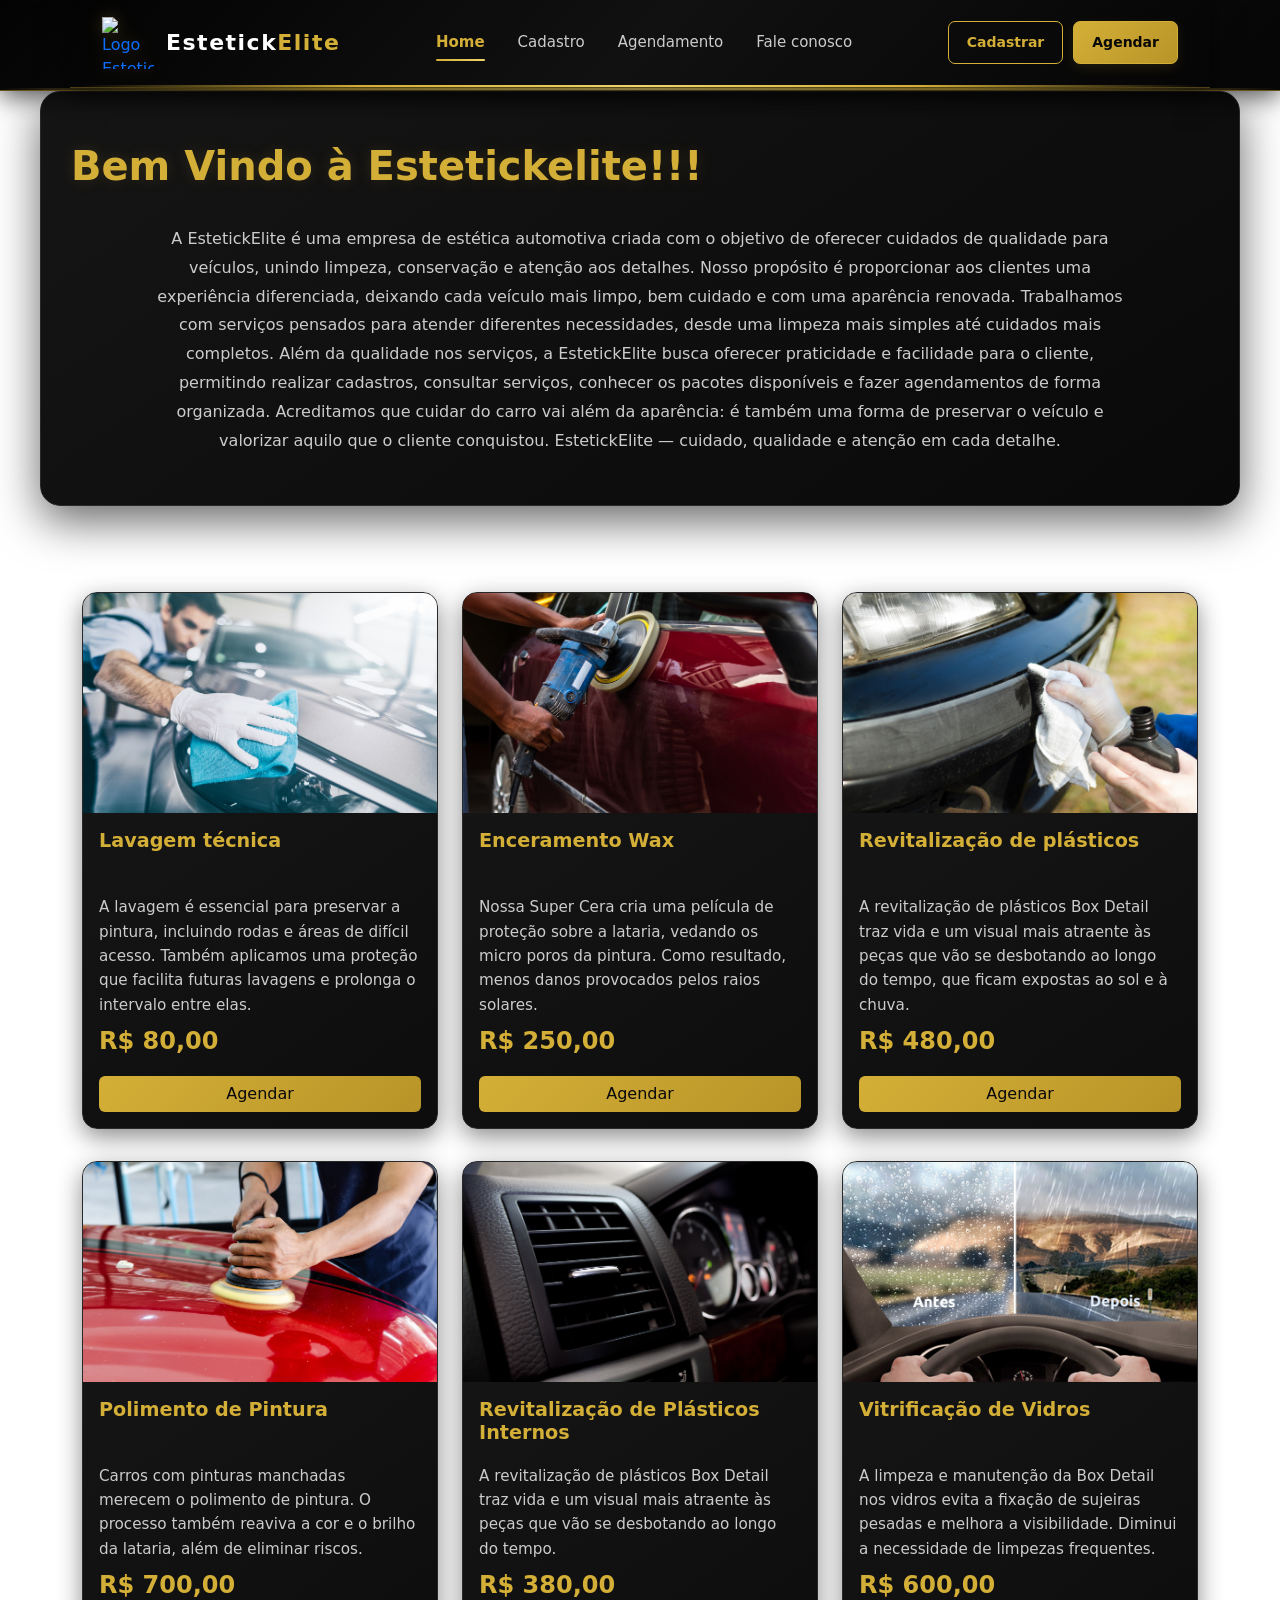
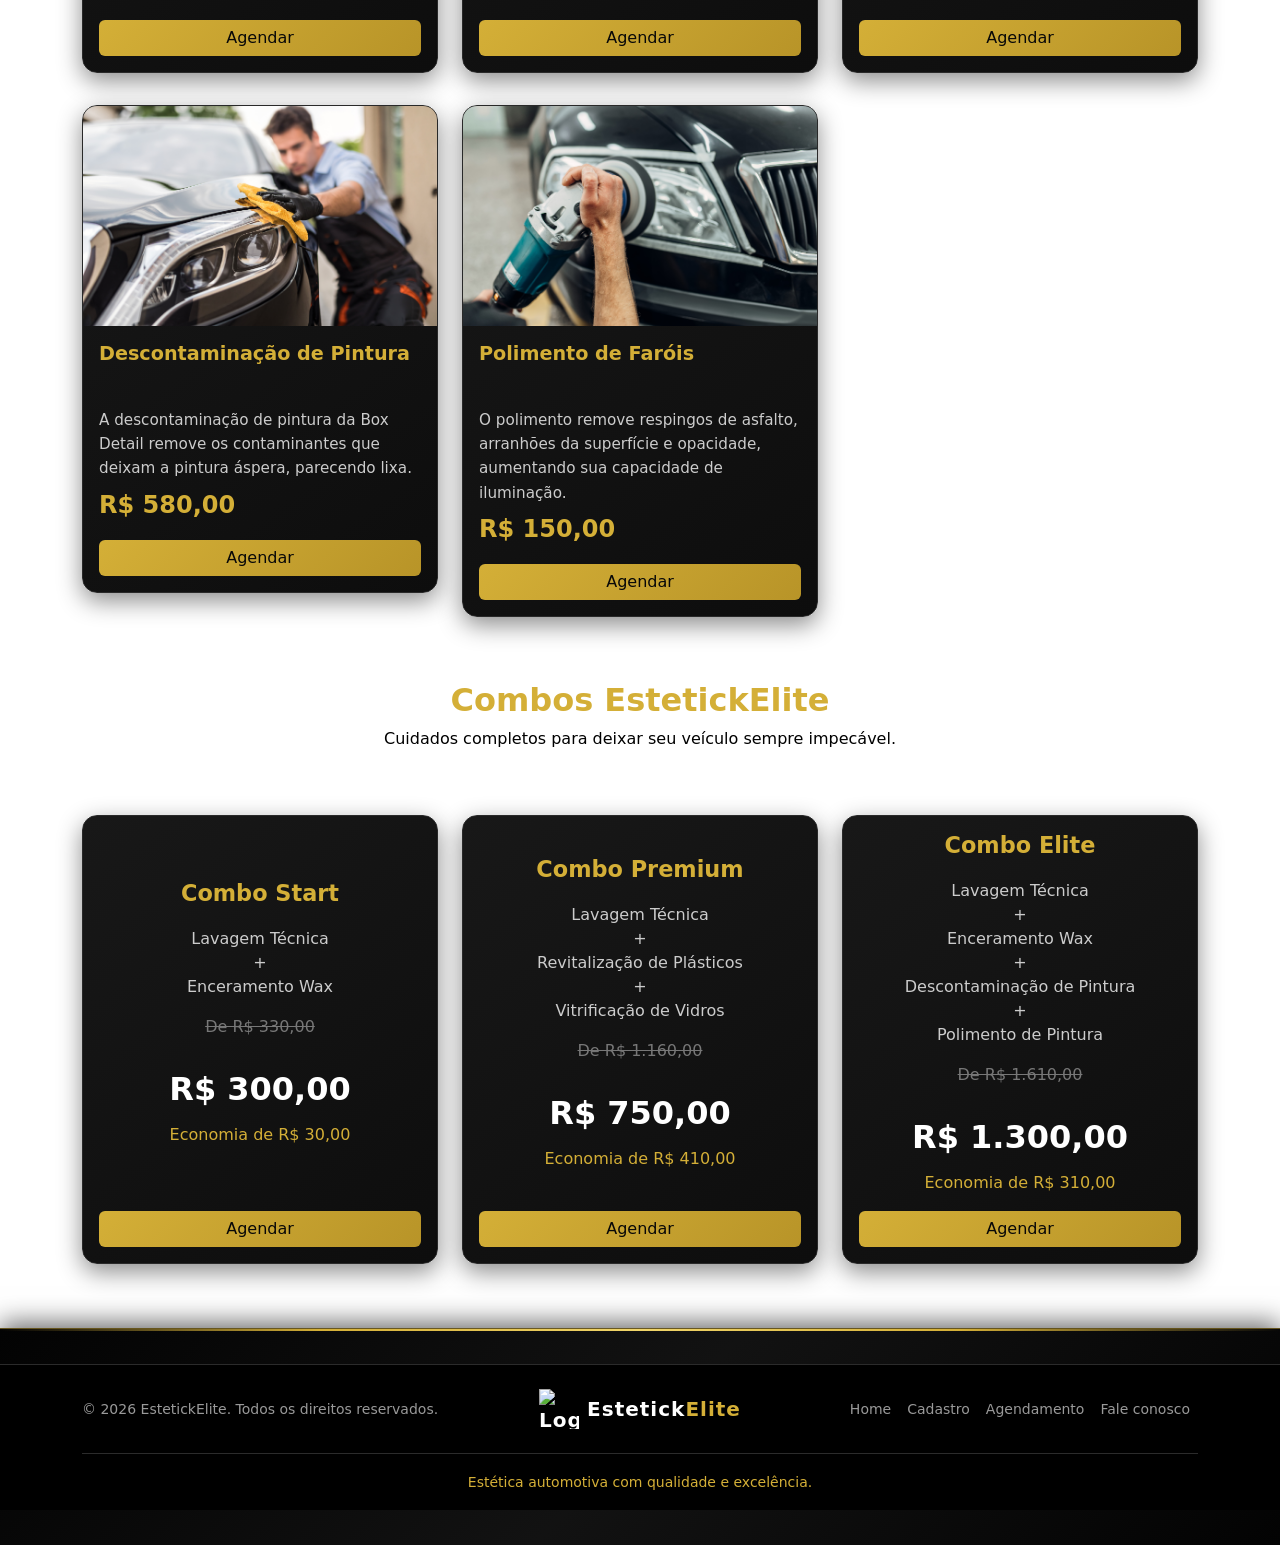
==== index.html @ cbdf38ec "att" ====
<!DOCTYPE html>
<html lang="pt-br">

<head>
    <meta charset="UTF-8">

    <!-- TAG DO MEU SITE-->
    <meta name="viewport" content="width=device-width, initial-scale=1.0">
    <meta name="description"
        content="Página com conteúdos, exercícios e atividades desenvolvidas durante as aulas de Bootstrap, aprendendo a criar páginas web modernas, organizadas e responsivas.">
    <meta name="keywords" content="sites,web desenvolvimento backend">
    <meta name="author" content="Lucas segura, SeguraPrime, seguralucas949@gmail.com, 11 97387-4201">

    <title>Estetickelite</title>

    <link rel="icon" href="/favicon_io/android-chrome-192x192.png" type="image/x-icon">
    <link rel="stylesheet" href="../static/css/style.css">

    <link href="https://cdn.jsdelivr.net/npm/bootstrap@5.3.8/dist/css/bootstrap.min.css" rel="stylesheet"
        integrity="sha384-sRIl4kxILFvY47J16cr9ZwB07vP4J8+LH7qKQnuqkuIAvNWLzeN8tE5YBujZqJLB" crossorigin="anonymous">


</head>

<body>
    <!-- header -->
    <header>
        <link rel="stylesheet" href="../static/css/styleheader.css">
        <div class="container header-estetick">
            <div class="header-container">

                <!-- LOGO -->
                <a href="/templates/index.html" class="logo-estetick">
                    <img src="/static/favicon_io/android-chrome-512x512.png" alt="Logo EstetickElite">

                    <span>
                        Estetick<span>Elite</span>
                    </span>
                </a>

                <!-- MENU -->
                <nav>
                    <ul class="nav-estetick">

                        <li>
                            <a href="/templates/index.html" class="active">
                                Home
                            </a>
                        </li>

                        <li>
                            <a href="/templates/cadastro.html">
                                Cadastro
                            </a>
                        </li>

                        <li>
                            <a href="/templates/agendamento.html">
                                Agendamento
                            </a>
                        </li>

                        <li>
                            <a href="/templates/faleconosco.html">
                                Fale conosco
                            </a>
                        </li>

                    </ul>
                </nav>

                <!-- BOTÕES -->
                <div class="botoes-header">

                    <a href="/templates/cadastro.html" class="btn-cadastrar">
                        Cadastrar
                    </a>

                    <a href="/templates/agendamento.html" class="btn-agendar">
                        Agendar
                    </a>

                </div>

            </div>
        </div>
    </header>

    <div class="container-img">

        <div class="card-body">

            <h1 class="card-title">



                Bem Vindo à Estetickelite!!!
            </h1>
            <!-- apresentação -->
            <p class="card-text">
                A EstetickElite é uma empresa de estética automotiva criada com o objetivo de oferecer cuidados de
                qualidade para veículos, unindo limpeza, conservação e atenção aos detalhes.

                Nosso propósito é proporcionar aos clientes uma experiência diferenciada, deixando cada veículo mais
                limpo, bem cuidado e com uma aparência renovada. Trabalhamos com serviços pensados para atender
                diferentes necessidades, desde uma limpeza mais simples até cuidados mais completos.

                Além da qualidade nos serviços, a EstetickElite busca oferecer praticidade e facilidade para o cliente,
                permitindo realizar cadastros, consultar serviços, conhecer os pacotes disponíveis e fazer agendamentos
                de forma organizada.

                Acreditamos que cuidar do carro vai além da aparência: é também uma forma de preservar o veículo e
                valorizar aquilo que o cliente conquistou.

                EstetickElite — cuidado, qualidade e atenção em cada detalhe.
            </p>

        </div>
    </div>
    <div class="container servicos">
        <div class="row">
            <!-- serviços -->
            <div class="col-12 col-md-4 my-3">
                <div class="card">
                    <img src="/static/img/1-1.webp" class="card-img-top" alt="Lavagem técnica">
                    <div class="card-body">
                        <h5 class="card-title">Lavagem técnica</h5>

                        <p class="card-text">
                            A lavagem é essencial para preservar a pintura, incluindo rodas e áreas de difícil acesso.
                            Também aplicamos uma proteção que facilita futuras lavagens e prolonga o intervalo entre
                            elas.
                        </p>
                        <h4 style="color: #d4af37; font-weight: bold;">
                            R$ 80,00
                        </h4>
                        <a href="/templates/agendamento.html" class="btn btn-primary w-100">
                            Agendar
                        </a>
                    </div>
                </div>
            </div>
            <div class="col-12 col-md-4 my-3">
                <div class="card">
                    <img src="/static/img/2.webp" class="card-img-top" alt="Enceramento Wax">
                    <div class="card-body">
                        <h5 class="card-title">Enceramento Wax</h5>
                        <p class="card-text">
                            Nossa Super Cera cria uma película de proteção sobre a lataria, vedando os
                            micro poros da pintura. Como resultado, menos danos provocados pelos raios solares.
                        </p>
                        <h4 style="color: #d4af37; font-weight: bold;">
                            R$ 250,00
                        </h4>
                        <a href="/templates/agendamento.html" class="btn btn-primary w-100">
                            Agendar
                        </a>
                    </div>
                </div>
            </div>
            <div class="col-12 col-md-4 my-3">
                <div class="card">
                    <img src="/static/img/3-1.webp" class="card-img-top" alt="Revitalização de plásticos">
                    <div class="card-body">
                        <h5 class="card-title">Revitalização de plásticos</h5>
                        <p class="card-text">
                            A revitalização de plásticos Box Detail traz vida e um visual mais atraente
                            às peças que vão se desbotando ao longo do tempo, que ficam expostas ao sol e à chuva.
                        </p>
                        <h4 style="color: #d4af37; font-weight: bold;">
                            R$ 480,00
                        </h4>
                        <a href="/templates/agendamento.html" class="btn btn-primary w-100">
                            Agendar
                        </a>
                    </div>
                </div>
            </div>
            <div class="col-12 col-md-4 my-3">
                <div class="card">
                    <img src="/static/img/4.webp" class="card-img-top" alt="Polimento de Pintura">
                    <div class="card-body">
                        <h5 class="card-title">Polimento de Pintura</h5>
                        <p class="card-text">
                            Carros com pinturas manchadas merecem o polimento de pintura. O processo
                            também reaviva a cor e o brilho da lataria, além de eliminar riscos.
                        </p>
                        <h4 style="color: #d4af37; font-weight: bold;">
                            R$ 700,00
                        </h4>
                        <a href="/templates/agendamento.html" class="btn btn-primary w-100">
                            Agendar
                        </a>
                    </div>
                </div>
            </div>
            <div class="col-12 col-md-4 my-3">
                <div class="card">
                    <img src="/static/img/5.webp" class="card-img-top" alt="Revitalização de Plásticos Internos">
                    <div class="card-body">
                        <h5 class="card-title">Revitalização de Plásticos Internos</h5>
                        <p class="card-text">
                            A revitalização de plásticos Box Detail traz vida e um visual mais atraente
                            às peças que vão se desbotando ao longo do tempo.
                        </p>
                        <h4 style="color: #d4af37; font-weight: bold;">
                            R$ 380,00
                        </h4>
                        <a href="/templates/agendamento.html" class="btn btn-primary w-100">
                            Agendar
                        </a>
                    </div>
                </div>
            </div>
            <div class="col-12 col-md-4 my-3">
                <div class="card">
                    <img src="/static/img/6..png" class="card-img-top" alt="Vitrificação de Vidros">
                    <div class="card-body">
                        <h5 class="card-title">Vitrificação de Vidros</h5>

                        <p class="card-text">
                            A limpeza e manutenção da Box Detail nos vidros evita a fixação de sujeiras
                            pesadas e melhora a visibilidade. Diminui a necessidade de limpezas frequentes.
                        </p>
                        <h4 style="color: #d4af37; font-weight: bold;">
                            R$ 600,00
                        </h4>
                        <a href="/templates/agendamento.html" class="btn btn-primary w-100">
                            Agendar
                        </a>
                    </div>
                </div>
            </div>
            <div class="col-12 col-md-4 my-3">
                <div class="card">
                    <img src="/static/img/7.webp" class="card-img-top" alt="Descontaminação de Pintura">
                    <div class="card-body">
                        <h5 class="card-title">Descontaminação de Pintura</h5>
                        <p class="card-text">
                            A descontaminação de pintura da Box Detail remove os contaminantes que
                            deixam a pintura áspera, parecendo lixa.
                        </p>
                        <h4 style="color: #d4af37; font-weight: bold;">
                            R$ 580,00
                        </h4>
                        <a href="/templates/agendamento.html" class="btn btn-primary w-100">
                            Agendar
                        </a>
                    </div>
                </div>
            </div>
            <div class="col-12 col-md-4 my-3">
                <div class="card">
                    <img src="/static/img/8.webp" class="card-img-top" alt="Polimento de Faróis">
                    <div class="card-body">
                        <h5 class="card-title">Polimento de Faróis</h5>
                        <p class="card-text">
                            O polimento remove respingos de asfalto, arranhões da superfície e
                            opacidade, aumentando sua capacidade de iluminação.
                        </p>
                        <h4 style="color: #d4af37; font-weight: bold;">
                            R$ 150,00
                        </h4>
                        <a href="/templates/agendamento.html" class="btn btn-primary w-100">
                            Agendar
                        </a>
                    </div>
                </div>
            </div>
        </div>
    </div>
    <div class="container py-5">
        <div class="text-center mb-5">
            <h2 style="color: #d4af37; font-weight: bold;">
                Combos EstetickElite
            </h2>
            <p style="color: #000000;">
                Cuidados completos para deixar seu veículo sempre impecável.
            </p>
        </div>
        <!-- combos -->
        <div class="row">
            <!-- COMBO START -->
            <div class="col-12 col-md-4 my-3">
                <div class="card h-100 text-center" style="background-color: #111111; border: 1px solid #292929;">
                    <div class="card-body d-flex flex-column">
                        <h4 style="color: #d4af37; font-weight: bold;">
                            Combo Start
                        </h4>
                        <p style="color: #cccccc;">
                            Lavagem Técnica
                            <br>
                            +
                            <br>
                            Enceramento Wax
                        </p>
                        <p style="color: #777777; text-decoration: line-through;">
                            De R$ 330,00
                        </p>
                        <h3 style="color: white; font-weight: bold;">
                            R$ 300,00
                        </h3>
                        <p style="color: #d4af37;">
                            Economia de R$ 30,00
                        </p>
                        <a href="/templates/agendamento.html" class="btn btn-primary w-100 mt-auto">
                            Agendar
                        </a>
                    </div>
                </div>
            </div>
            <!-- COMBO PREMIUM -->
            <div class="col-12 col-md-4 my-3">
                <div class="card h-100 text-center" style="background-color: #111111; border: 2px solid #d4af37;">
                    <div class="card-body d-flex flex-column">
                        <h4 style="color: #d4af37; font-weight: bold;">
                            Combo Premium
                        </h4>

                        <p style="color: #cccccc;">
                            Lavagem Técnica
                            <br>
                            +
                            <br>
                            Revitalização de Plásticos
                            <br>
                            +
                            <br>
                            Vitrificação de Vidros
                        </p>

                        <p style="color: #777777; text-decoration: line-through;">
                            De R$ 1.160,00
                        </p>

                        <h3 style="color: white; font-weight: bold;">
                            R$ 750,00
                        </h3>

                        <p style="color: #d4af37;">
                            Economia de R$ 410,00
                        </p>

                        <a href="/templates/agendamento.html" class="btn btn-primary w-100 mt-auto">
                            Agendar
                        </a>

                    </div>
                </div>
            </div>
            <!-- COMBO ELITE -->
            <div class="col-12 col-md-4 my-3">
                <div class="card h-100 text-center" style="background-color: #111111; border: 1px solid #292929;">

                    <div class="card-body d-flex flex-column">

                        <h4 style="color: #d4af37; font-weight: bold;">
                            Combo Elite
                        </h4>

                        <p style="color: #cccccc;">
                            Lavagem Técnica
                            <br>
                            +
                            <br>
                            Enceramento Wax
                            <br>
                            +
                            <br>
                            Descontaminação de Pintura
                            <br>
                            +
                            <br>
                            Polimento de Pintura
                        </p>

                        <p style="color: #777777; text-decoration: line-through;">
                            De R$ 1.610,00
                        </p>

                        <h3 style="color: white; font-weight: bold;">
                            R$ 1.300,00
                        </h3>

                        <p style="color: #d4af37;">
                            Economia de R$ 310,00
                        </p>

                        <a href="/paginas/agendamento.html" class="btn btn-primary w-100 mt-auto">
                            Agendar
                        </a>

                    </div>
                </div>
            </div>

        </div>
    </div>
    <!-- footer -->
    <footer>

        <link rel="stylesheet" href="../static/css/stylefooter.css">
        <div class="footer-estetick">
            <div class="container footer-container">

                <div class="d-flex flex-wrap justify-content-between align-items-center py-4">

                    <!-- COPYRIGHT -->
                    <p class="col-md-4 mb-0 copyright">
                        © 2026 EstetickElite. Todos os direitos reservados.
                    </p>

                    <!-- LOGO -->
                    <a href="/index.html"
                        class="col-md-4 d-flex align-items-center justify-content-center mb-3 mb-md-0 logo-footer">

                        <img src="/static/favicon_io/android-chrome-512x512.png" alt="Logo EstetickElite" width="40"
                            height="40" class="me-2">

                        Estetick<span>Elite</span>
                    </a>

                    <!-- MENU -->
                    <ul class="nav col-md-4 justify-content-end">

                        <li class="nav-item">
                            <a href="/index.html" class="nav-link px-2">
                                Home
                            </a>
                        </li>

                        <li class="nav-item">
                            <a href="/templates/cadastro.html" class="nav-link px-2">
                                Cadastro
                            </a>
                        </li>

                        <li class="nav-item">
                            <a href="/templates/agendamento.html" class="nav-link px-2">
                                Agendamento
                            </a>
                        </li>

                        <li class="nav-item">
                            <a href="../static/css/faleconosco.css" class="nav-link px-2">
                                Fale conosco
                            </a>
                        </li>

                    </ul>

                </div>

                <!-- FRASE DA EMPRESA -->
                <div class="text-center py-3 linha-dourada">
                    <small style="color: #d4af37;">
                        Estética automotiva com qualidade e excelência.
                    </small>
                </div>

            </div>
        </div>
    </footer>
    <script src="https://cdn.jsdelivr.net/npm/bootstrap@5.3.8/dist/js/bootstrap.bundle.min.js"
        integrity="sha384-FKyoEForCGlyvwx9Hj09JcYn3nv7wiPVlz7YYwJrWVcXK/BmnVDxM+D2scQbITxI" crossorigin="anonymous">
        </script>
    <script src="/js/script.js"></script>

</body>

</html>
---- static/css/style.css ----
/* =====================================================
   ESTETICKELITE
   IDENTIDADE VISUAL
   PRETO + DOURADO
===================================================== */

:root {
    --preto: #000000;
    --preto-secundario: #111111;
    --preto-card: #161616;

    --cinza: #222222;
    --cinza-texto: #cccccc;

    --dourado: #d4af37;
    --dourado-claro: #f0d56a;

    --branco: #ffffff;
}


/* =====================================================
   CONFIGURAÇÕES GERAIS
===================================================== */

* {
    margin: 0;
    padding: 0;
    box-sizing: border-box;
}


html {
    scroll-behavior: smooth;
}


body {
    background-color: var(--preto);

    color: var(--branco);

    font-family:
        Arial,
        Helvetica,
        sans-serif;
}


/* =====================================================
   HEADER
===================================================== */

header {
    width: 100%;

    background:
        linear-gradient(
            135deg,
            #030303,
            #151515,
            #050505
        );

    border-bottom:
        1px solid
        rgba(212, 175, 55, 0.45);

    box-shadow:
        0 5px 25px
        rgba(0, 0, 0, 0.7);

    position: relative;

    z-index: 1000;
}


header::after {
    content: "";

    display: block;

    width: 100%;

    height: 2px;

    background:
        linear-gradient(
            90deg,
            transparent,
            var(--dourado),
            var(--dourado-claro),
            var(--dourado),
            transparent
        );
}


/* =====================================================
   MAIN
===================================================== */

main {
    width: 100%;

    min-height: 80vh;

    padding-top: 50px;

    padding-bottom: 70px;

    background:
        radial-gradient(
            circle at 50% 0%,
            #292929 0%,
            #141414 25%,
            #080808 65%,
            #050505 100%
        );
}


/* =====================================================
   APRESENTAÇÃO
===================================================== */

.container-img {
    width: calc(100% - 30px);

    max-width: 1200px;

    margin: 0 auto 70px;

    padding: 50px 30px;

    text-align: center;

    background:
        linear-gradient(
            145deg,
            #151515,
            #090909
        );

    border:
        1px solid
        #292929;

    border-radius: 20px;

    box-shadow:
        0 15px 45px
        rgba(0, 0, 0, 0.6);
}


/* =====================================================
   TÍTULO PRINCIPAL
===================================================== */

.container-img h1 {
    color: var(--dourado);

    font-size: 2.5rem;

    font-weight: bold;

    margin-bottom: 25px;

    text-shadow:
        0 0 15px
        rgba(212, 175, 55, 0.15);
}


.container-img p {
    max-width: 1000px;

    margin: 0 auto 30px;

    color: var(--cinza-texto);

    line-height: 1.8;

    font-size: 1rem;
}


/* =====================================================
   IMAGEM PRINCIPAL - CARRO INTEIRO
===================================================== */




/* =====================================================
   TÍTULOS DAS SEÇÕES
===================================================== */

main h2 {
    color: var(--dourado) !important;

    font-weight: bold;

    font-size: 2.2rem;

    text-shadow:
        0 0 15px
        rgba(212, 175, 55, 0.15);
}


main .text-center p {
    color: var(--cinza-texto);
}


/* =====================================================
   SERVIÇOS
===================================================== */

.servicos {
    max-width: 1200px;
}


/* =====================================================
   CARDS
===================================================== */

.card {
    width: 100%;

    height: 100%;

    display: flex;

    flex-direction: column;

    background:
        linear-gradient(
            145deg,
            #181818,
            #0d0d0d
        ) !important;

    color: var(--branco);

    border:
        1px solid
        #292929 !important;

    border-radius: 15px !important;

    overflow: hidden;

    box-shadow:
        0 8px 25px
        rgba(0, 0, 0, 0.45);

    transition:
        transform 0.3s ease,
        box-shadow 0.3s ease,
        border-color 0.3s ease;
}


/* =====================================================
   CARDS DOS SERVIÇOS
===================================================== */

.card {
    width: 100%;

    height: 520px;

    display: flex;

    flex-direction: column;

    background:
        linear-gradient(
            145deg,
            #181818,
            #0d0d0d
        ) !important;

    color: var(--branco);

    border:
        1px solid
        #292929 !important;

    border-radius: 15px !important;

    overflow: hidden;

    box-shadow:
        0 8px 25px
        rgba(0, 0, 0, 0.45);

    transition:
        transform 0.3s ease,
        box-shadow 0.3s ease,
        border-color 0.3s ease;
}


/* =====================================================
   HOVER DOS CARDS
===================================================== */

.card:hover {

    transform: translateY(-8px);

    border-color:
        rgba(212, 175, 55, 0.65) !important;

    box-shadow:
        0 15px 35px
        rgba(0, 0, 0, 0.7),

        0 0 20px
        rgba(212, 175, 55, 0.08);
}


/* =====================================================
   IMAGENS DOS SERVIÇOS
===================================================== */

.card-img-top {

    display: block;

    width: 100%;

    height: 220px;

    min-height: 220px;

    object-fit: cover;

    flex-shrink: 0;

    transition:
        transform 0.4s ease;
}


.card:hover .card-img-top {

    transform: scale(1.04);
}


/* =====================================================
   CORPO DOS CARDS
===================================================== */

.card-body {

    padding: 25px;

    display: flex;

    
    flex-direction: column;

    flex: 1;

    min-height: 0;
}


/* =====================================================
   TÍTULO DOS CARDS
===================================================== */

.card-title {

    color:
        var(--dourado) !important;

    font-size: 1.2rem;

    font-weight: bold;

    margin-bottom: 15px;

    min-height: 58px;

    display: flex;

    align-items: flex-start;
}


/* =====================================================
   DESCRIÇÃO
===================================================== */

.card-text {

    color:
        var(--cinza-texto) !important;

    line-height: 1.6;

    font-size: 0.95rem;

    flex: 1;

    margin-bottom: 10px;
    max-width: 320px;
}


/* =====================================================
   PREÇO
===================================================== */

.card h4 {

    color:
        var(--dourado) !important;

    font-weight: bold;

    margin-top: auto;

    margin-bottom: 20px;
}


/* =====================================================
   BOTÃO
===================================================== */

.card .btn {

    margin-top: auto;

    width: 100%;
}


/* =====================================================
   BOTÃO PRINCIPAL
===================================================== */

.btn-primary {

    background:
        linear-gradient(
            135deg,
            var(--dourado),
            #b89428
        ) !important;

    border:
        none !important;

    color:
        #080808 !important;

    font-weight: bold;

    padding:
        11px 20px;

    border-radius: 8px;

    transition:
        all 0.3s ease;
}


.btn-primary:hover {

    background:
        linear-gradient(
            135deg,
            var(--dourado-claro),
            var(--dourado)
        ) !important;

    color:
        #000000 !important;

    transform:
        translateY(-2px);

    box-shadow:
        0 7px 20px
        rgba(212, 175, 55, 0.25);
}


/* =====================================================
   RESPONSIVIDADE
===================================================== */

@media (max-width: 768px) {

    .card {

        height: 500px;

    }


    .card-img-top {

        height: 210px;

        min-height: 210px;

    }

}


@media (max-width: 480px) {

    .card {

        height: 480px;

    }


    .card-img-top {

        height: 200px;

        min-height: 200px;

    }


    .card-body {

        padding: 20px;

    }

}

/* =====================================================
   COMBOS
===================================================== */

.combo-premium {
    border:
        2px solid
        var(--dourado) !important;

    box-shadow:
        0 10px 35px
        rgba(212, 175, 55, 0.12);
}


.container.py-5 .card h3 {
    color: var(--branco);

    font-size: 2rem;

    margin: 15px 0;
}


.container.py-5 .card h4 {
    font-size: 1.4rem;
}


/* =====================================================
   FOOTER
===================================================== */

footer {
    width: 100%;

    background:
        linear-gradient(
            135deg,
            #030303,
            #121212,
            #030303
        );

    color: var(--branco);

    border-top:
        1px solid
        rgba(212, 175, 55, 0.45);

    box-shadow:
        0 -5px 25px
        rgba(0, 0, 0, 0.6);

    position: relative;

    padding: 35px 0;
}


footer::before {
    content: "";

    display: block;

    width: 100%;

    height: 2px;

    position: absolute;

    top: 0;

    left: 0;

    background:
        linear-gradient(
            90deg,
            transparent,
            var(--dourado),
            var(--dourado-claro),
            var(--dourado),
            transparent
        );
}


/* =====================================================
   RESPONSIVIDADE
===================================================== */

@media (max-width: 992px) {

    .imagemelite {
        height: 400px;
    }

}


@media (max-width: 768px) {

    main {
        padding-top: 30px;

        padding-bottom: 50px;
    }


    .container-img {
        margin:
            0 15px 45px;

        width:
            calc(100% - 30px);

        padding:
            35px 20px;

        border-radius: 15px;
    }


    .container-img h1 {
        font-size: 1.9rem;
    }


    .container-img p {
        font-size: 0.9rem;

        line-height: 1.7;
    }


    .imagemelite {
        height: 300px;
    }


    main h2 {
        font-size: 1.8rem;
    }


    .card-img-top {
        height: 210px;
    }

}


@media (max-width: 480px) {

    .container-img {
        margin:
            0 10px 40px;

        width:
            calc(100% - 20px);

        padding:
            30px 15px;
    }


    .container-img h1 {
        font-size: 1.6rem;
    }


    .imagemelite {
        height: 230px;
    }


    .card-body {
        padding: 20px;
    }


    .card-title {
        font-size: 1.1rem;

        min-height: auto;
    }


    .card-text {
        font-size: 0.9rem;
    }


    .btn-primary {
        width: 100%;
    }

}






/* SAMUEL */
---- static/css/styleheader.css ----
/* =====================================================
   HEADER ESTETICKELITE
   PRETO + DOURADO
===================================================== */

.header-estetick {
    width: 100%;

    background:
        linear-gradient(
            135deg,
            #030303,
            #111111,
            #050505
        );

    border-bottom:
        1px solid
        rgba(212, 175, 55, 0.35);

    box-shadow:
        0 5px 25px
        rgba(0, 0, 0, 0.7);

    position: relative;

    z-index: 1000;
}


/* =====================================================
   LINHA DOURADA DO HEADER
===================================================== */

.header-estetick::after {
    content: "";

    display: block;

    width: 100%;

    height: 2px;

    background:
        linear-gradient(
            90deg,
            transparent,
            var(--dourado),
            var(--dourado-claro),
            var(--dourado),
            transparent
        );
}


/* =====================================================
   CONTAINER
===================================================== */

.header-estetick .header-container {

    min-height: 85px;

    display: flex;

    align-items: center;

    justify-content: space-between;

    gap: 30px;

    padding: 0 20px;
}


/* =====================================================
   LOGO
===================================================== */

.header-estetick .logo-estetick {

    display: flex;

    align-items: center;

    gap: 12px;

    text-decoration: none;

    transition:
        transform 0.3s ease;
}


.header-estetick .logo-estetick:hover {

    transform: translateY(-2px);
}


/* =====================================================
   IMAGEM DA LOGO
===================================================== */

.header-estetick .logo-estetick img {

    width: 52px;

    height: 52px;

    object-fit: contain;

    filter:
        drop-shadow(
            0 0 8px
            rgba(212, 175, 55, 0.25)
        );

    transition:
        transform 0.3s ease,
        filter 0.3s ease;
}


.header-estetick .logo-estetick:hover img {

    transform: scale(1.05);

    filter:
        drop-shadow(
            0 0 12px
            rgba(212, 175, 55, 0.45)
        );
}


/* =====================================================
   NOME DA EMPRESA
===================================================== */

.header-estetick .logo-estetick span {

    color: var(--branco);

    font-size: 22px;

    font-weight: bold;

    letter-spacing: 1.5px;

    transition:
        color 0.3s ease;
}


/* DOURADO DO LOGO */

.header-estetick .logo-estetick span span {

    color: var(--dourado);
}


/* =====================================================
   MENU
===================================================== */

.header-estetick .nav-estetick {

    display: flex;

    align-items: center;

    justify-content: center;

    gap: 3px;

    margin: 0;

    padding: 0;

    list-style: none;
}


/* =====================================================
   LINKS
===================================================== */

.header-estetick .nav-estetick a {

    position: relative;

    display: block;

    padding: 10px 15px;

    color: #cccccc;

    text-decoration: none;

    font-size: 15px;

    font-weight: 500;

    border-radius: 6px;

    transition:
        color 0.3s ease,
        background 0.3s ease;
}


/* HOVER */

.header-estetick .nav-estetick a:hover {

    color: var(--dourado);

    background:
        rgba(212, 175, 55, 0.05);
}


/* LINK ATIVO */

.header-estetick .nav-estetick a.active {

    color: var(--dourado);

    font-weight: 600;
}


/* =====================================================
   LINHA DOS LINKS
===================================================== */

.header-estetick .nav-estetick a::after {

    content: "";

    position: absolute;

    left: 15px;

    right: 15px;

    bottom: 3px;

    height: 2px;

    border-radius: 10px;

    background:
        linear-gradient(
            90deg,
            var(--dourado),
            var(--dourado-claro)
        );

    transform:
        scaleX(0);

    transform-origin: center;

    transition:
        transform 0.3s ease;
}


.header-estetick .nav-estetick a:hover::after,
.header-estetick .nav-estetick a.active::after {

    transform:
        scaleX(1);
}


/* =====================================================
   BOTÕES DO HEADER
===================================================== */

.header-estetick .botoes-header {

    display: flex;

    align-items: center;

    gap: 10px;
}


/* =====================================================
   ESTILO GERAL DOS BOTÕES
===================================================== */

.header-estetick .botoes-header a {

    padding:
        10px 18px;

    border-radius: 7px;

    text-decoration: none;

    font-size: 14px;

    font-weight: bold;

    transition:
        all 0.3s ease;
}


/* =====================================================
   BOTÃO CADASTRAR
===================================================== */

.header-estetick .btn-cadastrar {

    color: var(--dourado);

    background:
        transparent;

    border:
        1px solid
        var(--dourado);
}


.header-estetick .btn-cadastrar:hover {

    background:
        var(--dourado);

    color:
        #080808;

    transform:
        translateY(-2px);

    box-shadow:
        0 6px 18px
        rgba(212, 175, 55, 0.2);
}


/* =====================================================
   BOTÃO AGENDAR
===================================================== */

.header-estetick .btn-agendar {

    background:
        linear-gradient(
            135deg,
            var(--dourado),
            #b89428
        );

    color:
        #080808;

    border:
        1px solid
        var(--dourado);

    box-shadow:
        0 4px 12px
        rgba(212, 175, 55, 0.12);
}


.header-estetick .btn-agendar:hover {

    background:
        linear-gradient(
            135deg,
            var(--dourado-claro),
            var(--dourado)
        );

    color:
        #000000;

    border-color:
        var(--dourado-claro);

    transform:
        translateY(-2px);

    box-shadow:
        0 8px 22px
        rgba(212, 175, 55, 0.25);
}


/* =====================================================
   RESPONSIVIDADE
===================================================== */

@media (max-width: 1000px) {

    .header-estetick .header-container {

        flex-wrap: wrap;

        justify-content: center;

        padding:
            20px;
    }


    .header-estetick .logo-estetick {

        width: 100%;

        justify-content: center;
    }


    .header-estetick .nav-estetick {

        flex-wrap: wrap;

        justify-content: center;
    }


    .header-estetick .botoes-header {

        justify-content: center;
    }
}


/* =====================================================
   CELULAR
===================================================== */

@media (max-width: 600px) {

    .header-estetick .header-container {

        gap: 18px;

        padding:
            20px 10px;
    }


    .header-estetick .logo-estetick img {

        width: 45px;

        height: 45px;
    }


    .header-estetick .logo-estetick span {

        font-size: 19px;

        letter-spacing: 1px;
    }


    .header-estetick .nav-estetick {

        width: 100%;

        gap: 2px;
    }


    .header-estetick .nav-estetick a {

        padding:
            8px 10px;

        font-size: 14px;
    }


    .header-estetick .botoes-header {

        width: 100%;

        justify-content: center;
    }


    .header-estetick .botoes-header a {

        flex: 1;

        max-width: 160px;

        text-align: center;

        padding:
            10px 12px;
    }

}
---- static/css/stylefooter.css ----
.footer-estetick {
            background-color: #000000;
            border-top: 1px solid #2b2b2b;
            color: #ffffff;
        }

        .footer-estetick .footer-container {
            min-height: 120px;
        }

        .footer-estetick .logo-footer {
            text-decoration: none;
            color: #ffffff;
            font-size: 20px;
            font-weight: bold;
            letter-spacing: 1px;
        }

        .footer-estetick .logo-footer span {
            color: #d4af37;
        }

        .footer-estetick .copyright {
            color: #999999;
            font-size: 14px;
        }

        .footer-estetick .nav-link {
            color: #999999 !important;
            transition: 0.3s;
            font-size: 14px;
        }

        .footer-estetick .nav-link:hover {
            color: #d4af37 !important;
        }

        .footer-estetick .linha-dourada {
            border-top: 1px solid #2b2b2b;
        }

        @media (max-width: 768px) {
            .footer-estetick .footer-container {
                text-align: center;
            }

            .footer-estetick .nav {
                justify-content: center !important;
                margin-top: 15px;
            }
        }
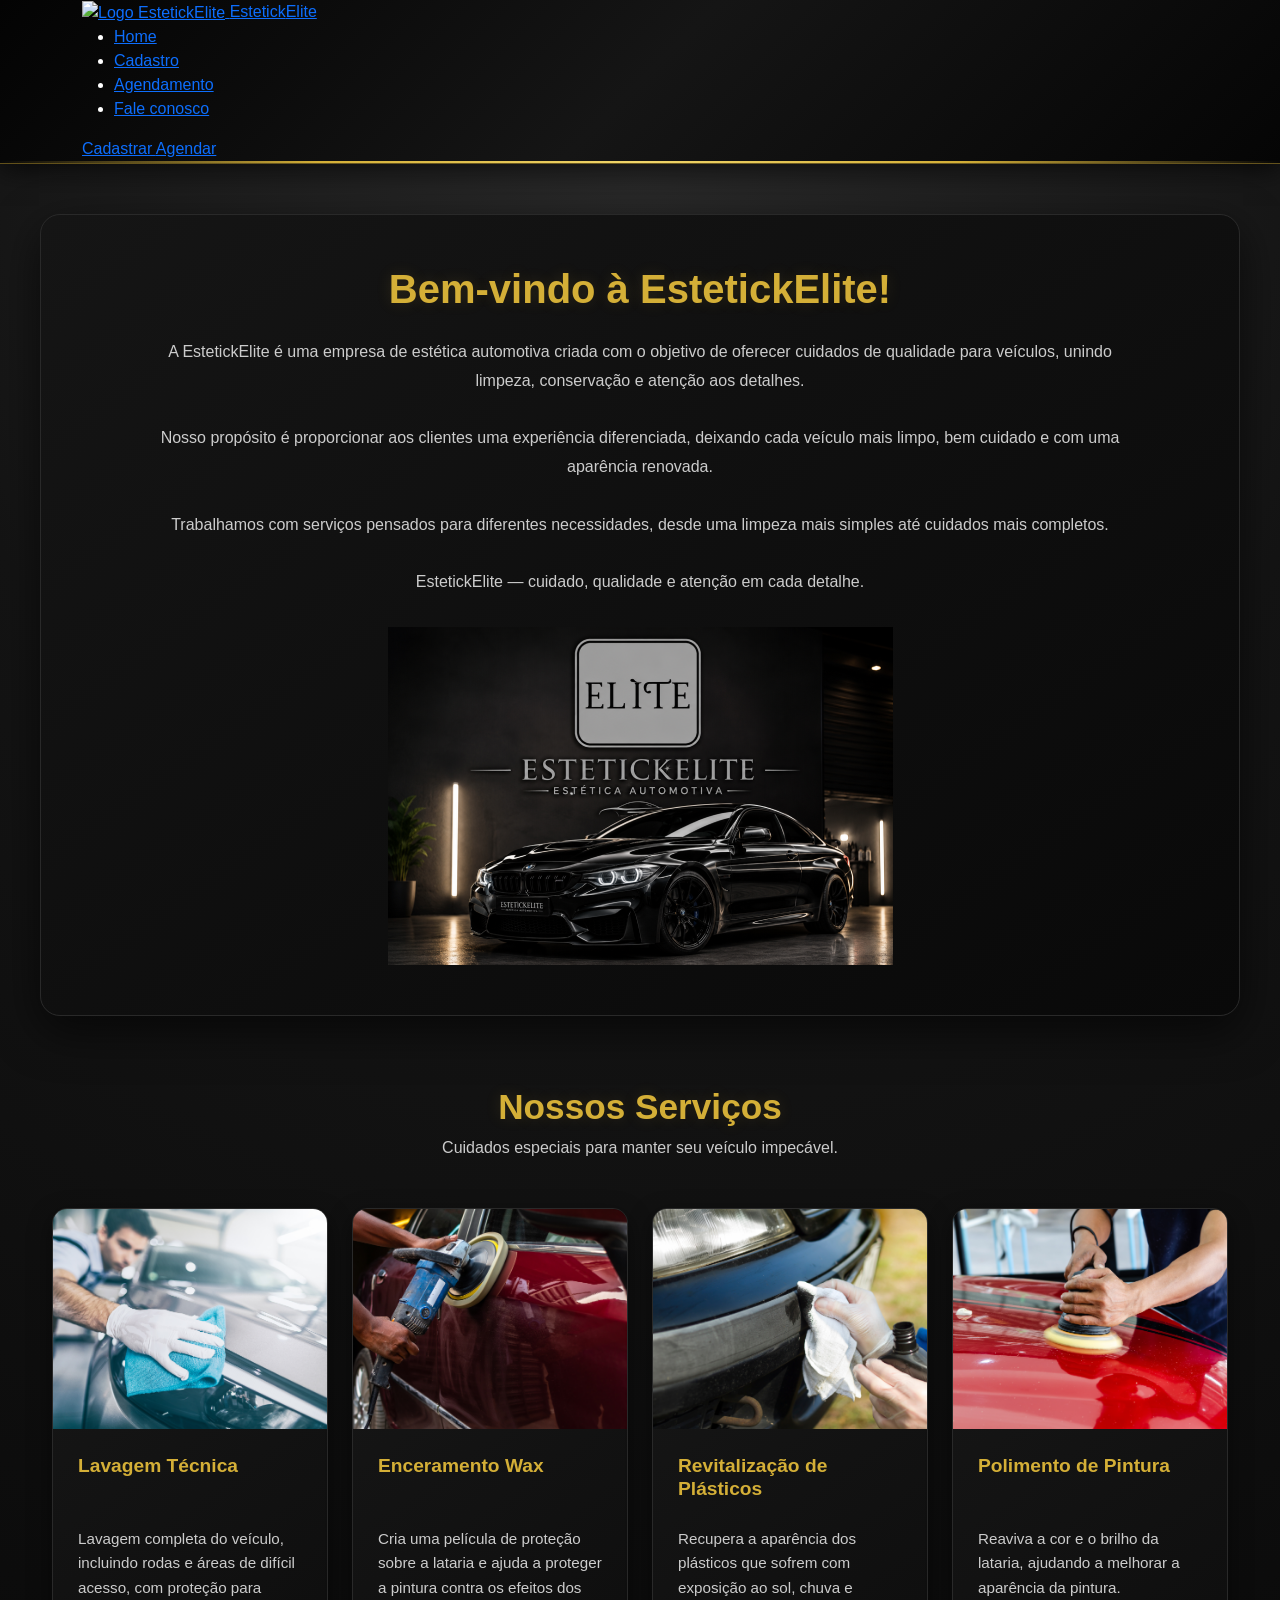
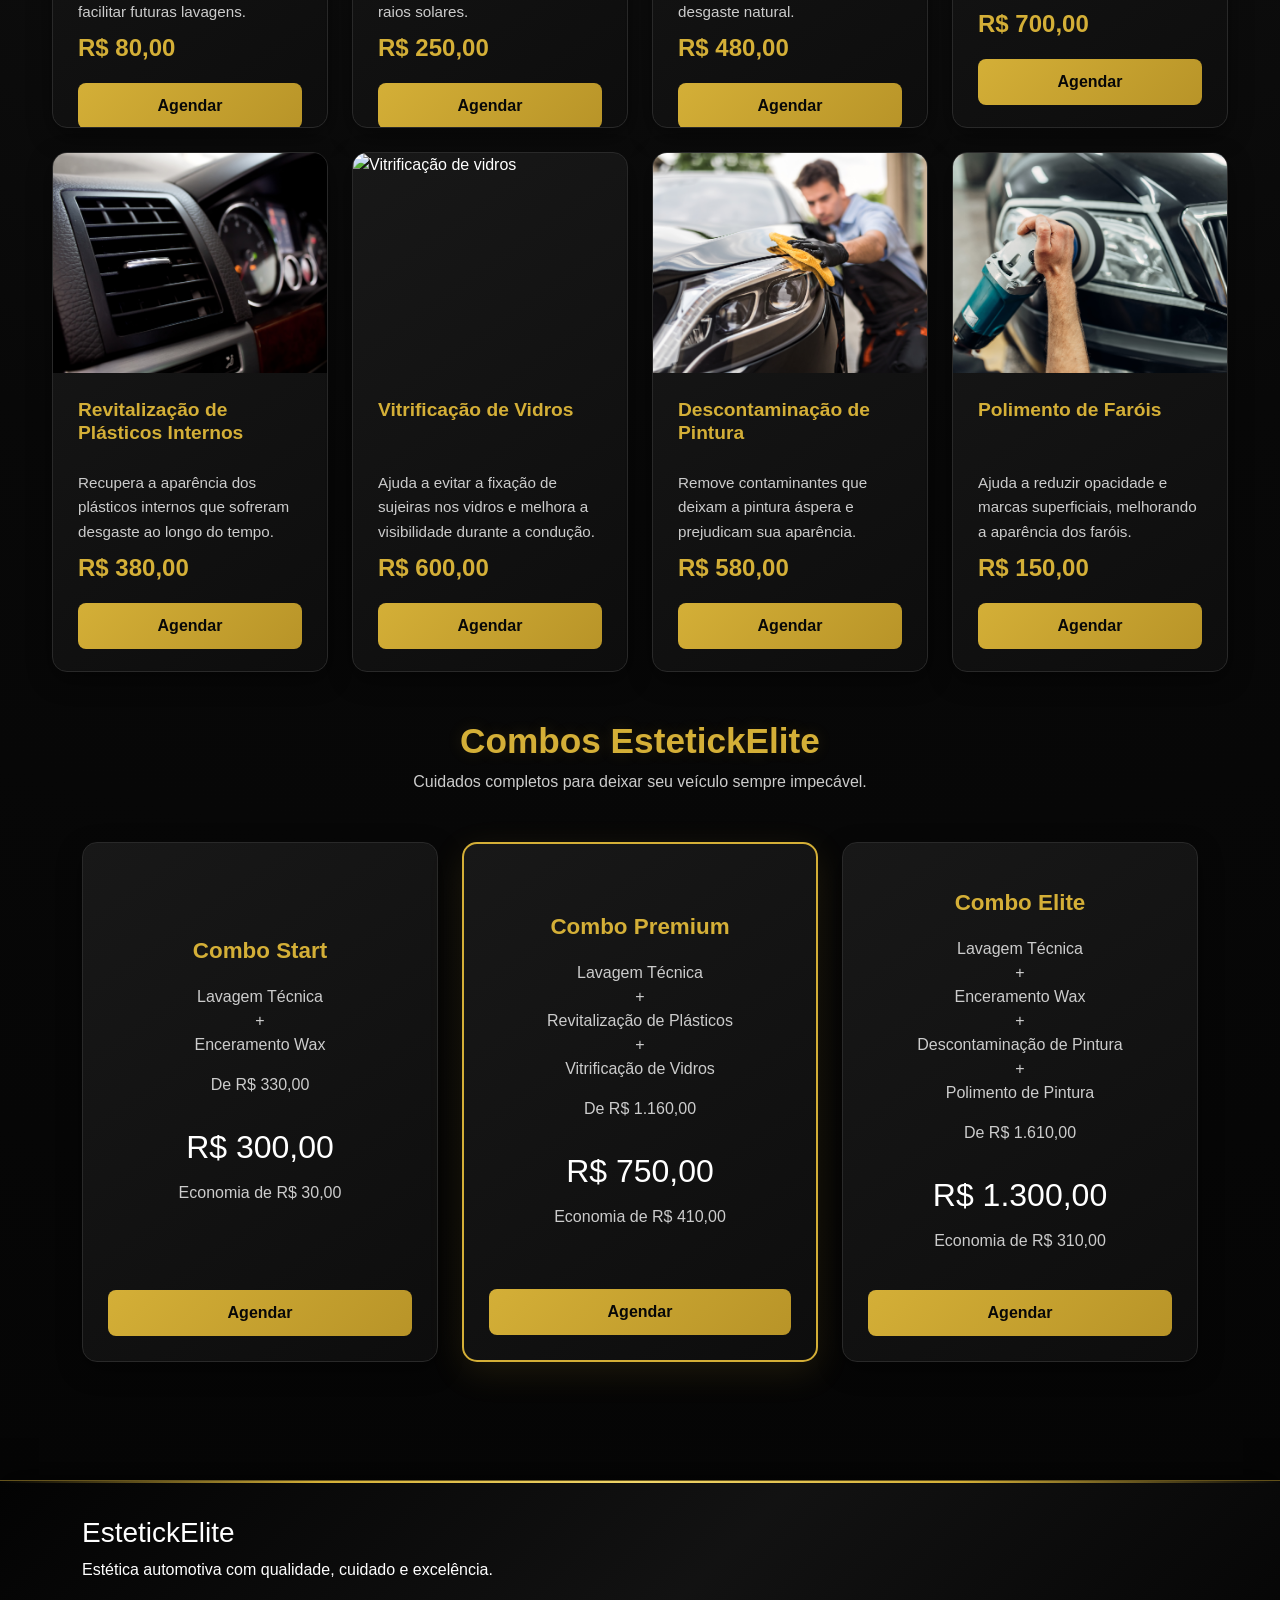
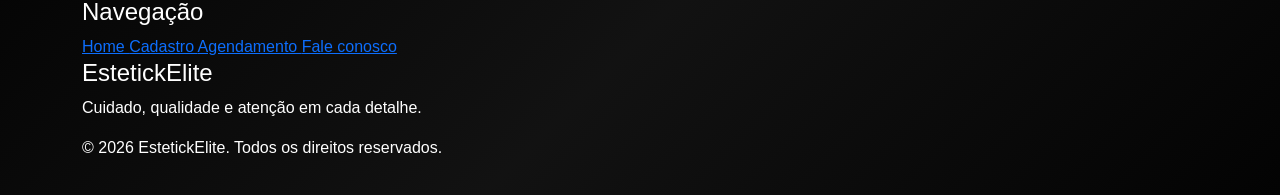
==== commit 164ef47f: "att" ====
--- a/index.html
+++ b/index.html
@@ -2,322 +2,640 @@
 <html lang="pt-br">
 
 <head>
+
     <meta charset="UTF-8">
 
-    <!-- TAG DO MEU SITE-->
-    <meta name="viewport" content="width=device-width, initial-scale=1.0">
+    <meta name="viewport"
+          content="width=device-width, initial-scale=1.0">
+
     <meta name="description"
-        content="Página com conteúdos, exercícios e atividades desenvolvidas durante as aulas de Bootstrap, aprendendo a criar páginas web modernas, organizadas e responsivas.">
-    <meta name="keywords" content="sites,web desenvolvimento backend">
-    <meta name="author" content="Lucas segura, SeguraPrime, seguralucas949@gmail.com, 11 97387-4201">
-
-    <title>Estetickelite</title>
-
-    <link rel="icon" href="/favicon_io/android-chrome-192x192.png" type="image/x-icon">
-    <link rel="stylesheet" href="../static/css/style.css">
-
-    <link href="https://cdn.jsdelivr.net/npm/bootstrap@5.3.8/dist/css/bootstrap.min.css" rel="stylesheet"
-        integrity="sha384-sRIl4kxILFvY47J16cr9ZwB07vP4J8+LH7qKQnuqkuIAvNWLzeN8tE5YBujZqJLB" crossorigin="anonymous">
-
+          content="EstetickElite - Estética automotiva com qualidade, cuidado e excelência.">
+
+    <meta name="keywords"
+          content="estética automotiva, lavagem, polimento, enceramento, vitrificação">
+
+    <meta name="author"
+          content="EstetickElite">
+
+    <title>EstetickElite | Estética Automotiva</title>
+
+    <link rel="icon"
+          href="static/favicon_io/android-chrome-512x512.png">
+
+    <!-- Bootstrap -->
+    <link
+        href="https://cdn.jsdelivr.net/npm/bootstrap@5.3.8/dist/css/bootstrap.min.css"
+        rel="stylesheet"
+        integrity="sha384-sRIl4kxILFvY47J16cr9ZwB07vP4J8+LH7qKQnuqkuIAvNWLzeN8tE5YBujZqJLB"
+        crossorigin="anonymous">
+
+    <!-- CSS -->
+    <link rel="stylesheet"
+          href="static/css/style.css">
 
 </head>
 
+
 <body>
-    <!-- header -->
-    <header>
-        <link rel="stylesheet" href="../static/css/styleheader.css">
-        <div class="container header-estetick">
-            <div class="header-container">
-
-                <!-- LOGO -->
-                <a href="/templates/index.html" class="logo-estetick">
-                    <img src="/static/favicon_io/android-chrome-512x512.png" alt="Logo EstetickElite">
-
-                    <span>
-                        Estetick<span>Elite</span>
-                    </span>
+
+
+<!-- =====================================================
+     HEADER
+===================================================== -->
+
+<header class="header-estetick">
+
+    <div class="container">
+
+        <div class="header-container">
+
+
+            <!-- LOGO -->
+
+            <a href="index.html"
+               class="logo-estetick">
+
+                <img
+                    src="static/favicon_io/android-chrome-512x512.png"
+                    alt="Logo EstetickElite">
+
+                <span>
+                    Estetick<span>Elite</span>
+                </span>
+
+            </a>
+
+
+            <!-- MENU -->
+
+            <nav>
+
+                <ul class="nav-estetick">
+
+                    <li>
+                        <a href="index.html"
+                           class="active">
+                            Home
+                        </a>
+                    </li>
+
+                    <li>
+                        <a href="cadastro.html">
+                            Cadastro
+                        </a>
+                    </li>
+
+                    <li>
+                        <a href="agendamento.html">
+                            Agendamento
+                        </a>
+                    </li>
+
+                    <li>
+                        <a href="faleconosco.html">
+                            Fale conosco
+                        </a>
+                    </li>
+
+                </ul>
+
+            </nav>
+
+
+            <!-- BOTÕES -->
+
+            <div class="botoes-header">
+
+                <a href="cadastro.html"
+                   class="btn-cadastrar">
+
+                    Cadastrar
+
                 </a>
 
-                <!-- MENU -->
-                <nav>
-                    <ul class="nav-estetick">
-
-                        <li>
-                            <a href="/templates/index.html" class="active">
-                                Home
-                            </a>
-                        </li>
-
-                        <li>
-                            <a href="/templates/cadastro.html">
-                                Cadastro
-                            </a>
-                        </li>
-
-                        <li>
-                            <a href="/templates/agendamento.html">
-                                Agendamento
-                            </a>
-                        </li>
-
-                        <li>
-                            <a href="/templates/faleconosco.html">
-                                Fale conosco
-                            </a>
-                        </li>
-
-                    </ul>
-                </nav>
-
-                <!-- BOTÕES -->
-                <div class="botoes-header">
-
-                    <a href="/templates/cadastro.html" class="btn-cadastrar">
-                        Cadastrar
-                    </a>
-
-                    <a href="/templates/agendamento.html" class="btn-agendar">
-                        Agendar
-                    </a>
-
-                </div>
-
-            </div>
+                <a href="agendamento.html"
+                   class="btn-agendar">
+
+                    Agendar
+
+                </a>
+
+            </div>
+
         </div>
-    </header>
-
-    <div class="container-img">
-
-        <div class="card-body">
-
-            <h1 class="card-title">
-
-
-
-                Bem Vindo à Estetickelite!!!
-            </h1>
-            <!-- apresentação -->
-            <p class="card-text">
-                A EstetickElite é uma empresa de estética automotiva criada com o objetivo de oferecer cuidados de
-                qualidade para veículos, unindo limpeza, conservação e atenção aos detalhes.
-
-                Nosso propósito é proporcionar aos clientes uma experiência diferenciada, deixando cada veículo mais
-                limpo, bem cuidado e com uma aparência renovada. Trabalhamos com serviços pensados para atender
-                diferentes necessidades, desde uma limpeza mais simples até cuidados mais completos.
-
-                Além da qualidade nos serviços, a EstetickElite busca oferecer praticidade e facilidade para o cliente,
-                permitindo realizar cadastros, consultar serviços, conhecer os pacotes disponíveis e fazer agendamentos
-                de forma organizada.
-
-                Acreditamos que cuidar do carro vai além da aparência: é também uma forma de preservar o veículo e
-                valorizar aquilo que o cliente conquistou.
-
-                EstetickElite — cuidado, qualidade e atenção em cada detalhe.
+
+    </div>
+
+</header>
+
+
+<!-- =====================================================
+     MAIN
+===================================================== -->
+
+<main>
+
+
+    <!-- APRESENTAÇÃO -->
+
+    <section class="container-img">
+
+        <h1>
+            Bem-vindo à EstetickElite!
+        </h1>
+
+
+        <p>
+
+            A EstetickElite é uma empresa de estética automotiva
+            criada com o objetivo de oferecer cuidados de qualidade
+            para veículos, unindo limpeza, conservação e atenção
+            aos detalhes.
+
+            <br><br>
+
+            Nosso propósito é proporcionar aos clientes uma
+            experiência diferenciada, deixando cada veículo mais
+            limpo, bem cuidado e com uma aparência renovada.
+
+            <br><br>
+
+            Trabalhamos com serviços pensados para diferentes
+            necessidades, desde uma limpeza mais simples até
+            cuidados mais completos.
+
+            <br><br>
+
+            EstetickElite — cuidado, qualidade e atenção em cada detalhe.
+
+        </p>
+
+
+        <!-- CARRO -->
+
+        <img
+            src="static/img/imagemelite.png"
+            class="imagemelite"
+            alt="Veículo EstetickElite">
+
+    </section>
+
+
+
+    <!-- =================================================
+         SERVIÇOS
+    ================================================= -->
+
+    <section class="container servicos">
+
+        <div class="text-center mb-5">
+
+            <h2>
+                Nossos Serviços
+            </h2>
+
+            <p>
+                Cuidados especiais para manter seu veículo impecável.
             </p>
 
         </div>
-    </div>
-    <div class="container servicos">
-        <div class="row">
-            <!-- serviços -->
-            <div class="col-12 col-md-4 my-3">
-                <div class="card">
-                    <img src="/static/img/1-1.webp" class="card-img-top" alt="Lavagem técnica">
-                    <div class="card-body">
-                        <h5 class="card-title">Lavagem técnica</h5>
+
+
+        <div class="row g-4">
+
+
+            <!-- SERVIÇO 1 -->
+
+            <div class="col-12 col-md-6 col-lg-3 d-flex">
+
+                <div class="card card-servico">
+
+                    <img
+                        src="static/img/1-1.webp"
+                        class="card-img-top"
+                        alt="Lavagem técnica">
+
+                    <div class="card-body">
+
+                        <h5 class="card-title">
+                            Lavagem Técnica
+                        </h5>
 
                         <p class="card-text">
-                            A lavagem é essencial para preservar a pintura, incluindo rodas e áreas de difícil acesso.
-                            Também aplicamos uma proteção que facilita futuras lavagens e prolonga o intervalo entre
-                            elas.
-                        </p>
-                        <h4 style="color: #d4af37; font-weight: bold;">
+                            Lavagem completa do veículo,
+                            incluindo rodas e áreas de difícil
+                            acesso, com proteção para facilitar
+                            futuras lavagens.
+                        </p>
+
+                        <h4>
                             R$ 80,00
                         </h4>
-                        <a href="/templates/agendamento.html" class="btn btn-primary w-100">
-                            Agendar
-                        </a>
-                    </div>
-                </div>
-            </div>
-            <div class="col-12 col-md-4 my-3">
-                <div class="card">
-                    <img src="/static/img/2.webp" class="card-img-top" alt="Enceramento Wax">
-                    <div class="card-body">
-                        <h5 class="card-title">Enceramento Wax</h5>
+
+                        <a
+                            href="agendamento.html"
+                            class="btn btn-primary">
+
+                            Agendar
+
+                        </a>
+
+                    </div>
+
+                </div>
+
+            </div>
+
+
+
+            <!-- SERVIÇO 2 -->
+
+            <div class="col-12 col-md-6 col-lg-3 d-flex">
+
+                <div class="card card-servico">
+
+                    <img
+                        src="static/img/2.webp"
+                        class="card-img-top"
+                        alt="Enceramento Wax">
+
+                    <div class="card-body">
+
+                        <h5 class="card-title">
+                            Enceramento Wax
+                        </h5>
+
                         <p class="card-text">
-                            Nossa Super Cera cria uma película de proteção sobre a lataria, vedando os
-                            micro poros da pintura. Como resultado, menos danos provocados pelos raios solares.
-                        </p>
-                        <h4 style="color: #d4af37; font-weight: bold;">
+                            Cria uma película de proteção sobre
+                            a lataria e ajuda a proteger a pintura
+                            contra os efeitos dos raios solares.
+                        </p>
+
+                        <h4>
                             R$ 250,00
                         </h4>
-                        <a href="/templates/agendamento.html" class="btn btn-primary w-100">
-                            Agendar
-                        </a>
-                    </div>
-                </div>
-            </div>
-            <div class="col-12 col-md-4 my-3">
-                <div class="card">
-                    <img src="/static/img/3-1.webp" class="card-img-top" alt="Revitalização de plásticos">
-                    <div class="card-body">
-                        <h5 class="card-title">Revitalização de plásticos</h5>
+
+                        <a
+                            href="agendamento.html"
+                            class="btn btn-primary">
+
+                            Agendar
+
+                        </a>
+
+                    </div>
+
+                </div>
+
+            </div>
+
+
+
+            <!-- SERVIÇO 3 -->
+
+            <div class="col-12 col-md-6 col-lg-3 d-flex">
+
+                <div class="card card-servico">
+
+                    <img
+                        src="static/img/3-1.webp"
+                        class="card-img-top"
+                        alt="Revitalização de plásticos">
+
+                    <div class="card-body">
+
+                        <h5 class="card-title">
+                            Revitalização de Plásticos
+                        </h5>
+
                         <p class="card-text">
-                            A revitalização de plásticos Box Detail traz vida e um visual mais atraente
-                            às peças que vão se desbotando ao longo do tempo, que ficam expostas ao sol e à chuva.
-                        </p>
-                        <h4 style="color: #d4af37; font-weight: bold;">
+                            Recupera a aparência dos plásticos
+                            que sofrem com exposição ao sol,
+                            chuva e desgaste natural.
+                        </p>
+
+                        <h4>
                             R$ 480,00
                         </h4>
-                        <a href="/templates/agendamento.html" class="btn btn-primary w-100">
-                            Agendar
-                        </a>
-                    </div>
-                </div>
-            </div>
-            <div class="col-12 col-md-4 my-3">
-                <div class="card">
-                    <img src="/static/img/4.webp" class="card-img-top" alt="Polimento de Pintura">
-                    <div class="card-body">
-                        <h5 class="card-title">Polimento de Pintura</h5>
+
+                        <a
+                            href="agendamento.html"
+                            class="btn btn-primary">
+
+                            Agendar
+
+                        </a>
+
+                    </div>
+
+                </div>
+
+            </div>
+
+
+
+            <!-- SERVIÇO 4 -->
+
+            <div class="col-12 col-md-6 col-lg-3 d-flex">
+
+                <div class="card card-servico">
+
+                    <img
+                        src="static/img/4.webp"
+                        class="card-img-top"
+                        alt="Polimento de pintura">
+
+                    <div class="card-body">
+
+                        <h5 class="card-title">
+                            Polimento de Pintura
+                        </h5>
+
                         <p class="card-text">
-                            Carros com pinturas manchadas merecem o polimento de pintura. O processo
-                            também reaviva a cor e o brilho da lataria, além de eliminar riscos.
-                        </p>
-                        <h4 style="color: #d4af37; font-weight: bold;">
+                            Reaviva a cor e o brilho da lataria,
+                            ajudando a melhorar a aparência
+                            da pintura.
+                        </p>
+
+                        <h4>
                             R$ 700,00
                         </h4>
-                        <a href="/templates/agendamento.html" class="btn btn-primary w-100">
-                            Agendar
-                        </a>
-                    </div>
-                </div>
-            </div>
-            <div class="col-12 col-md-4 my-3">
-                <div class="card">
-                    <img src="/static/img/5.webp" class="card-img-top" alt="Revitalização de Plásticos Internos">
-                    <div class="card-body">
-                        <h5 class="card-title">Revitalização de Plásticos Internos</h5>
+
+                        <a
+                            href="agendamento.html"
+                            class="btn btn-primary">
+
+                            Agendar
+
+                        </a>
+
+                    </div>
+
+                </div>
+
+            </div>
+
+
+
+            <!-- SERVIÇO 5 -->
+
+            <div class="col-12 col-md-6 col-lg-3 d-flex">
+
+                <div class="card card-servico">
+
+                    <img
+                        src="static/img/5.webp"
+                        class="card-img-top"
+                        alt="Revitalização de plásticos internos">
+
+                    <div class="card-body">
+
+                        <h5 class="card-title">
+                            Revitalização de Plásticos Internos
+                        </h5>
+
                         <p class="card-text">
-                            A revitalização de plásticos Box Detail traz vida e um visual mais atraente
-                            às peças que vão se desbotando ao longo do tempo.
-                        </p>
-                        <h4 style="color: #d4af37; font-weight: bold;">
+                            Recupera a aparência dos plásticos
+                            internos que sofreram desgaste
+                            ao longo do tempo.
+                        </p>
+
+                        <h4>
                             R$ 380,00
                         </h4>
-                        <a href="/templates/agendamento.html" class="btn btn-primary w-100">
-                            Agendar
-                        </a>
-                    </div>
-                </div>
-            </div>
-            <div class="col-12 col-md-4 my-3">
-                <div class="card">
-                    <img src="/static/img/6..png" class="card-img-top" alt="Vitrificação de Vidros">
-                    <div class="card-body">
-                        <h5 class="card-title">Vitrificação de Vidros</h5>
+
+                        <a
+                            href="agendamento.html"
+                            class="btn btn-primary">
+
+                            Agendar
+
+                        </a>
+
+                    </div>
+
+                </div>
+
+            </div>
+
+
+
+            <!-- SERVIÇO 6 -->
+
+            <div class="col-12 col-md-6 col-lg-3 d-flex">
+
+                <div class="card card-servico">
+
+                    <img
+                        src="static/img/6.png"
+                        class="card-img-top"
+                        alt="Vitrificação de vidros">
+
+                    <div class="card-body">
+
+                        <h5 class="card-title">
+                            Vitrificação de Vidros
+                        </h5>
 
                         <p class="card-text">
-                            A limpeza e manutenção da Box Detail nos vidros evita a fixação de sujeiras
-                            pesadas e melhora a visibilidade. Diminui a necessidade de limpezas frequentes.
-                        </p>
-                        <h4 style="color: #d4af37; font-weight: bold;">
+                            Ajuda a evitar a fixação de sujeiras
+                            nos vidros e melhora a visibilidade
+                            durante a condução.
+                        </p>
+
+                        <h4>
                             R$ 600,00
                         </h4>
-                        <a href="/templates/agendamento.html" class="btn btn-primary w-100">
-                            Agendar
-                        </a>
-                    </div>
-                </div>
-            </div>
-            <div class="col-12 col-md-4 my-3">
-                <div class="card">
-                    <img src="/static/img/7.webp" class="card-img-top" alt="Descontaminação de Pintura">
-                    <div class="card-body">
-                        <h5 class="card-title">Descontaminação de Pintura</h5>
+
+                        <a
+                            href="agendamento.html"
+                            class="btn btn-primary">
+
+                            Agendar
+
+                        </a>
+
+                    </div>
+
+                </div>
+
+            </div>
+
+
+
+            <!-- SERVIÇO 7 -->
+
+            <div class="col-12 col-md-6 col-lg-3 d-flex">
+
+                <div class="card card-servico">
+
+                    <img
+                        src="static/img/7.webp"
+                        class="card-img-top"
+                        alt="Descontaminação de pintura">
+
+                    <div class="card-body">
+
+                        <h5 class="card-title">
+                            Descontaminação de Pintura
+                        </h5>
+
                         <p class="card-text">
-                            A descontaminação de pintura da Box Detail remove os contaminantes que
-                            deixam a pintura áspera, parecendo lixa.
-                        </p>
-                        <h4 style="color: #d4af37; font-weight: bold;">
+                            Remove contaminantes que deixam
+                            a pintura áspera e prejudicam
+                            sua aparência.
+                        </p>
+
+                        <h4>
                             R$ 580,00
                         </h4>
-                        <a href="/templates/agendamento.html" class="btn btn-primary w-100">
-                            Agendar
-                        </a>
-                    </div>
-                </div>
-            </div>
-            <div class="col-12 col-md-4 my-3">
-                <div class="card">
-                    <img src="/static/img/8.webp" class="card-img-top" alt="Polimento de Faróis">
-                    <div class="card-body">
-                        <h5 class="card-title">Polimento de Faróis</h5>
+
+                        <a
+                            href="agendamento.html"
+                            class="btn btn-primary">
+
+                            Agendar
+
+                        </a>
+
+                    </div>
+
+                </div>
+
+            </div>
+
+
+
+            <!-- SERVIÇO 8 -->
+
+            <div class="col-12 col-md-6 col-lg-3 d-flex">
+
+                <div class="card card-servico">
+
+                    <img
+                        src="static/img/8.webp"
+                        class="card-img-top"
+                        alt="Polimento de faróis">
+
+                    <div class="card-body">
+
+                        <h5 class="card-title">
+                            Polimento de Faróis
+                        </h5>
+
                         <p class="card-text">
-                            O polimento remove respingos de asfalto, arranhões da superfície e
-                            opacidade, aumentando sua capacidade de iluminação.
-                        </p>
-                        <h4 style="color: #d4af37; font-weight: bold;">
+                            Ajuda a reduzir opacidade e marcas
+                            superficiais, melhorando a aparência
+                            dos faróis.
+                        </p>
+
+                        <h4>
                             R$ 150,00
                         </h4>
-                        <a href="/templates/agendamento.html" class="btn btn-primary w-100">
-                            Agendar
-                        </a>
-                    </div>
-                </div>
-            </div>
+
+                        <a
+                            href="agendamento.html"
+                            class="btn btn-primary">
+
+                            Agendar
+
+                        </a>
+
+                    </div>
+
+                </div>
+
+            </div>
+
         </div>
-    </div>
-    <div class="container py-5">
+
+    </section>
+
+
+
+    <!-- =================================================
+         COMBOS
+    ================================================= -->
+
+    <section class="container combos py-5">
+
         <div class="text-center mb-5">
-            <h2 style="color: #d4af37; font-weight: bold;">
+
+            <h2>
                 Combos EstetickElite
             </h2>
-            <p style="color: #000000;">
+
+            <p>
                 Cuidados completos para deixar seu veículo sempre impecável.
             </p>
+
         </div>
-        <!-- combos -->
-        <div class="row">
-            <!-- COMBO START -->
-            <div class="col-12 col-md-4 my-3">
-                <div class="card h-100 text-center" style="background-color: #111111; border: 1px solid #292929;">
-                    <div class="card-body d-flex flex-column">
-                        <h4 style="color: #d4af37; font-weight: bold;">
+
+
+        <div class="row g-4">
+
+
+            <!-- START -->
+
+            <div class="col-12 col-md-4 d-flex">
+
+                <div class="card combo-card text-center">
+
+                    <div class="card-body">
+
+                        <h4>
                             Combo Start
                         </h4>
-                        <p style="color: #cccccc;">
+
+                        <p>
                             Lavagem Técnica
                             <br>
                             +
                             <br>
                             Enceramento Wax
                         </p>
-                        <p style="color: #777777; text-decoration: line-through;">
+
+                        <p class="preco-antigo">
                             De R$ 330,00
                         </p>
-                        <h3 style="color: white; font-weight: bold;">
+
+                        <h3>
                             R$ 300,00
                         </h3>
-                        <p style="color: #d4af37;">
+
+                        <p class="economia">
                             Economia de R$ 30,00
                         </p>
-                        <a href="/templates/agendamento.html" class="btn btn-primary w-100 mt-auto">
-                            Agendar
-                        </a>
-                    </div>
-                </div>
-            </div>
-            <!-- COMBO PREMIUM -->
-            <div class="col-12 col-md-4 my-3">
-                <div class="card h-100 text-center" style="background-color: #111111; border: 2px solid #d4af37;">
-                    <div class="card-body d-flex flex-column">
-                        <h4 style="color: #d4af37; font-weight: bold;">
+
+                        <a
+                            href="agendamento.html"
+                            class="btn btn-primary">
+
+                            Agendar
+
+                        </a>
+
+                    </div>
+
+                </div>
+
+            </div>
+
+
+
+            <!-- PREMIUM -->
+
+            <div class="col-12 col-md-4 d-flex">
+
+                <div class="card combo-card combo-premium text-center">
+
+                    <div class="card-body">
+
+                        <h4>
                             Combo Premium
                         </h4>
 
-                        <p style="color: #cccccc;">
+                        <p>
                             Lavagem Técnica
                             <br>
                             +
@@ -329,36 +647,42 @@
                             Vitrificação de Vidros
                         </p>
 
-                        <p style="color: #777777; text-decoration: line-through;">
+                        <p class="preco-antigo">
                             De R$ 1.160,00
                         </p>
 
-                        <h3 style="color: white; font-weight: bold;">
+                        <h3>
                             R$ 750,00
                         </h3>
-
-                        <p style="color: #d4af37;">
+                        <p class="economia">
                             Economia de R$ 410,00
                         </p>
-
-                        <a href="/templates/agendamento.html" class="btn btn-primary w-100 mt-auto">
-                            Agendar
-                        </a>
-
-                    </div>
-                </div>
-            </div>
-            <!-- COMBO ELITE -->
-            <div class="col-12 col-md-4 my-3">
-                <div class="card h-100 text-center" style="background-color: #111111; border: 1px solid #292929;">
-
-                    <div class="card-body d-flex flex-column">
-
-                        <h4 style="color: #d4af37; font-weight: bold;">
+                        <a
+                            href="agendamento.html"
+                            class="btn btn-primary">
+
+                            Agendar
+
+                        </a>
+
+                    </div>
+
+                </div>
+
+            </div>
+            <!-- ELITE -->
+
+            <div class="col-12 col-md-4 d-flex">
+
+                <div class="card combo-card text-center">
+
+                    <div class="card-body">
+
+                        <h4>
                             Combo Elite
                         </h4>
 
-                        <p style="color: #cccccc;">
+                        <p>
                             Lavagem Técnica
                             <br>
                             +
@@ -374,97 +698,117 @@
                             Polimento de Pintura
                         </p>
 
-                        <p style="color: #777777; text-decoration: line-through;">
+                        <p class="preco-antigo">
                             De R$ 1.610,00
                         </p>
 
-                        <h3 style="color: white; font-weight: bold;">
+                        <h3>
                             R$ 1.300,00
                         </h3>
 
-                        <p style="color: #d4af37;">
+                        <p class="economia">
                             Economia de R$ 310,00
                         </p>
 
-                        <a href="/paginas/agendamento.html" class="btn btn-primary w-100 mt-auto">
-                            Agendar
-                        </a>
-
-                    </div>
-                </div>
+                        <a
+                            href="agendamento.html"
+                            class="btn btn-primary">
+
+                            Agendar
+
+                        </a>
+
+                    </div>
+
+                </div>
+
             </div>
 
         </div>
+
+    </section>
+
+</main>
+<!-- =====================================================
+     FOOTER
+===================================================== -->
+
+<footer class="footer-estetick">
+
+    <div class="container">
+
+        <div class="footer-container">
+            <div class="footer-col">
+
+                <h3>
+                    Estetick<span>Elite</span>
+                </h3>
+
+                <p>
+                    Estética automotiva com qualidade,
+                    cuidado e excelência.
+                </p>
+
+            </div>
+            <div class="footer-col">
+
+                <h4>
+                    Navegação
+                </h4>
+
+                <a href="index.html">
+                    Home
+                </a>
+
+                <a href="cadastro.html">
+                    Cadastro
+                </a>
+
+                <a href="agendamento.html">
+                    Agendamento
+                </a>
+
+                <a href="faleconosco.html">
+                    Fale conosco
+                </a>
+
+            </div>
+            <div class="footer-col">
+
+                <h4>
+                    EstetickElite
+                </h4>
+
+                <p>
+                    Cuidado, qualidade e atenção
+                    em cada detalhe.
+                </p>
+
+            </div>
+
+        </div>
+        <div class="footer-bottom">
+
+            © 2026 EstetickElite.
+            Todos os direitos reservados.
+
+        </div>
+
     </div>
-    <!-- footer -->
-    <footer>
-
-        <link rel="stylesheet" href="../static/css/stylefooter.css">
-        <div class="footer-estetick">
-            <div class="container footer-container">
-
-                <div class="d-flex flex-wrap justify-content-between align-items-center py-4">
-
-                    <!-- COPYRIGHT -->
-                    <p class="col-md-4 mb-0 copyright">
-                        © 2026 EstetickElite. Todos os direitos reservados.
-                    </p>
-
-                    <!-- LOGO -->
-                    <a href="/index.html"
-                        class="col-md-4 d-flex align-items-center justify-content-center mb-3 mb-md-0 logo-footer">
-
-                        <img src="/static/favicon_io/android-chrome-512x512.png" alt="Logo EstetickElite" width="40"
-                            height="40" class="me-2">
-
-                        Estetick<span>Elite</span>
-                    </a>
-
-                    <!-- MENU -->
-                    <ul class="nav col-md-4 justify-content-end">
-
-                        <li class="nav-item">
-                            <a href="/index.html" class="nav-link px-2">
-                                Home
-                            </a>
-                        </li>
-
-                        <li class="nav-item">
-                            <a href="/templates/cadastro.html" class="nav-link px-2">
-                                Cadastro
-                            </a>
-                        </li>
-
-                        <li class="nav-item">
-                            <a href="/templates/agendamento.html" class="nav-link px-2">
-                                Agendamento
-                            </a>
-                        </li>
-
-                        <li class="nav-item">
-                            <a href="../static/css/faleconosco.css" class="nav-link px-2">
-                                Fale conosco
-                            </a>
-                        </li>
-
-                    </ul>
-
-                </div>
-
-                <!-- FRASE DA EMPRESA -->
-                <div class="text-center py-3 linha-dourada">
-                    <small style="color: #d4af37;">
-                        Estética automotiva com qualidade e excelência.
-                    </small>
-                </div>
-
-            </div>
-        </div>
-    </footer>
-    <script src="https://cdn.jsdelivr.net/npm/bootstrap@5.3.8/dist/js/bootstrap.bundle.min.js"
-        integrity="sha384-FKyoEForCGlyvwx9Hj09JcYn3nv7wiPVlz7YYwJrWVcXK/BmnVDxM+D2scQbITxI" crossorigin="anonymous">
-        </script>
-    <script src="/js/script.js"></script>
+
+</footer>
+
+
+<!-- Bootstrap JS -->
+
+<script
+    src="https://cdn.jsdelivr.net/npm/bootstrap@5.3.8/dist/js/bootstrap.bundle.min.js"
+    integrity="sha384-FKyoEForCGlyvwx9Hj09JcYn3nv7wiPVlz7YYwJrWVcXK/BmnVDxM+D2scQbITxI"
+    crossorigin="anonymous">
+</script>
+
+
+<script src="js/script.js"></script>
 
 </body>
 
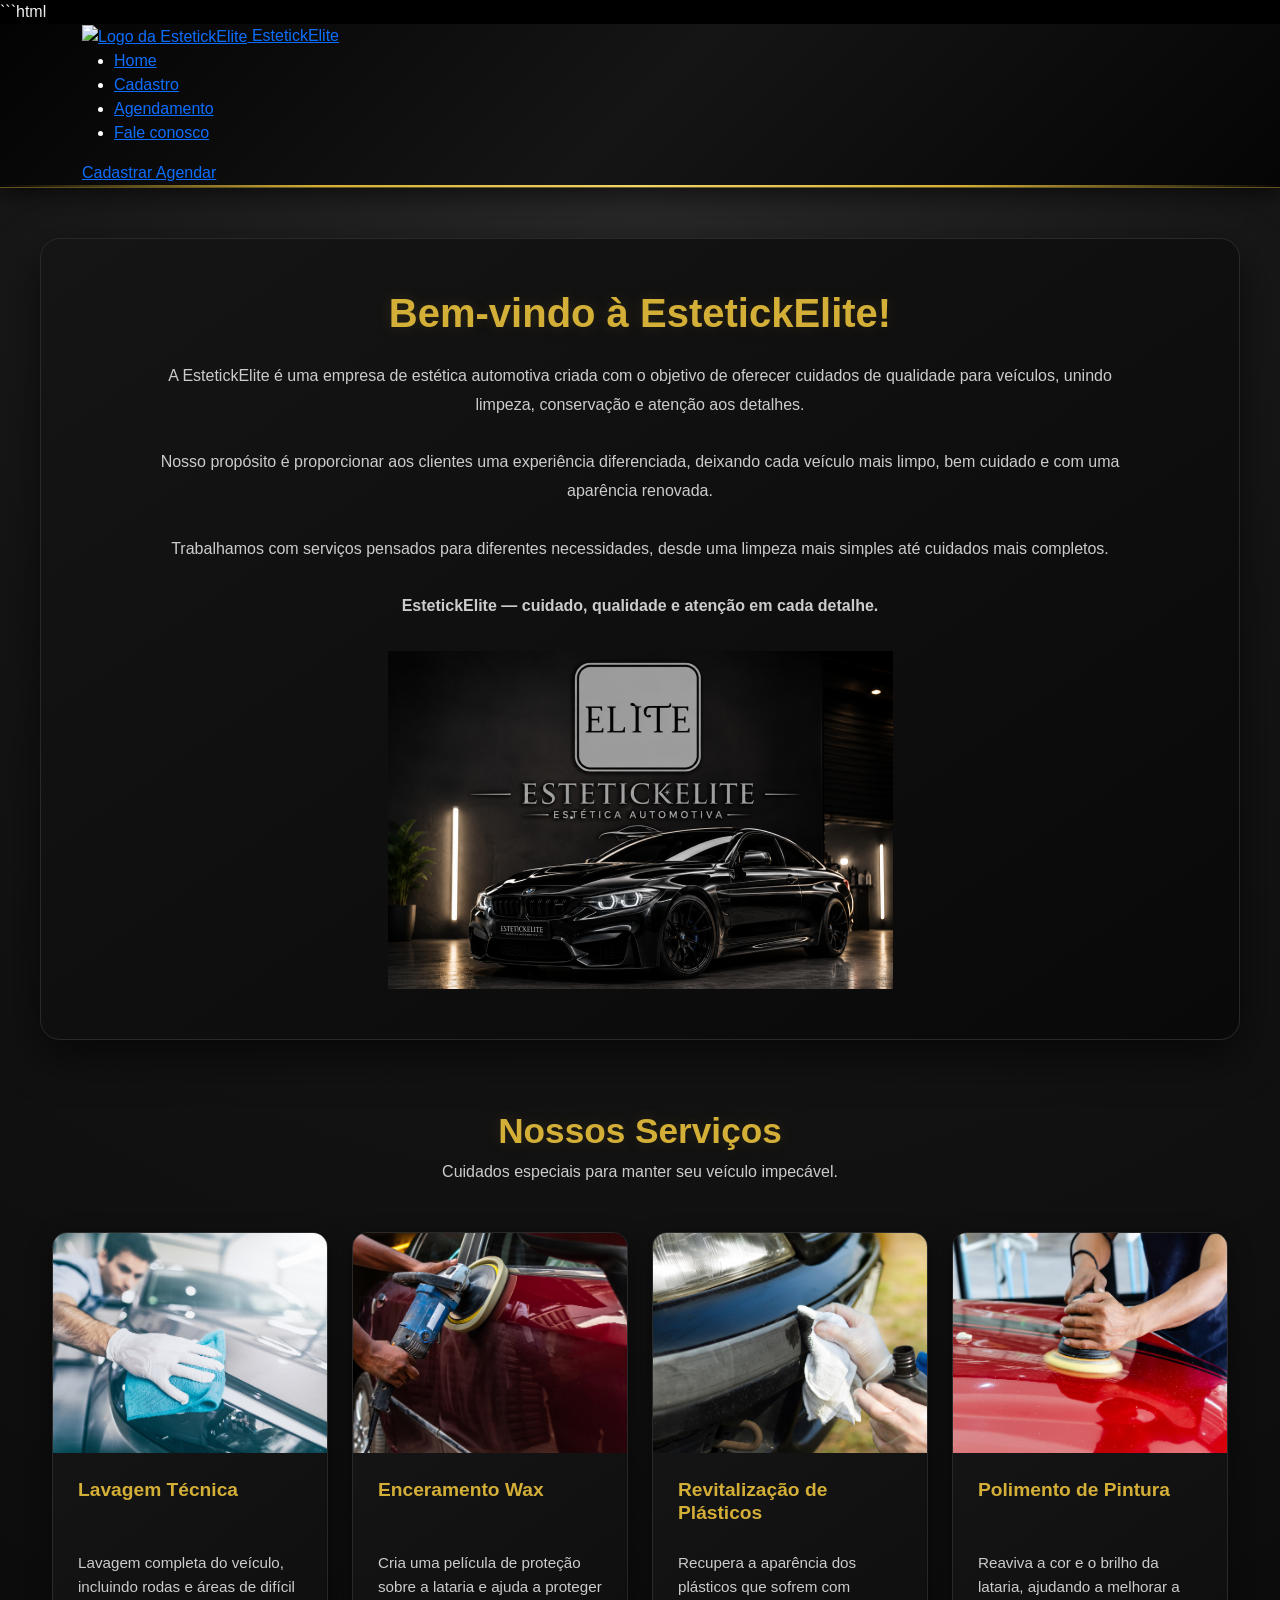
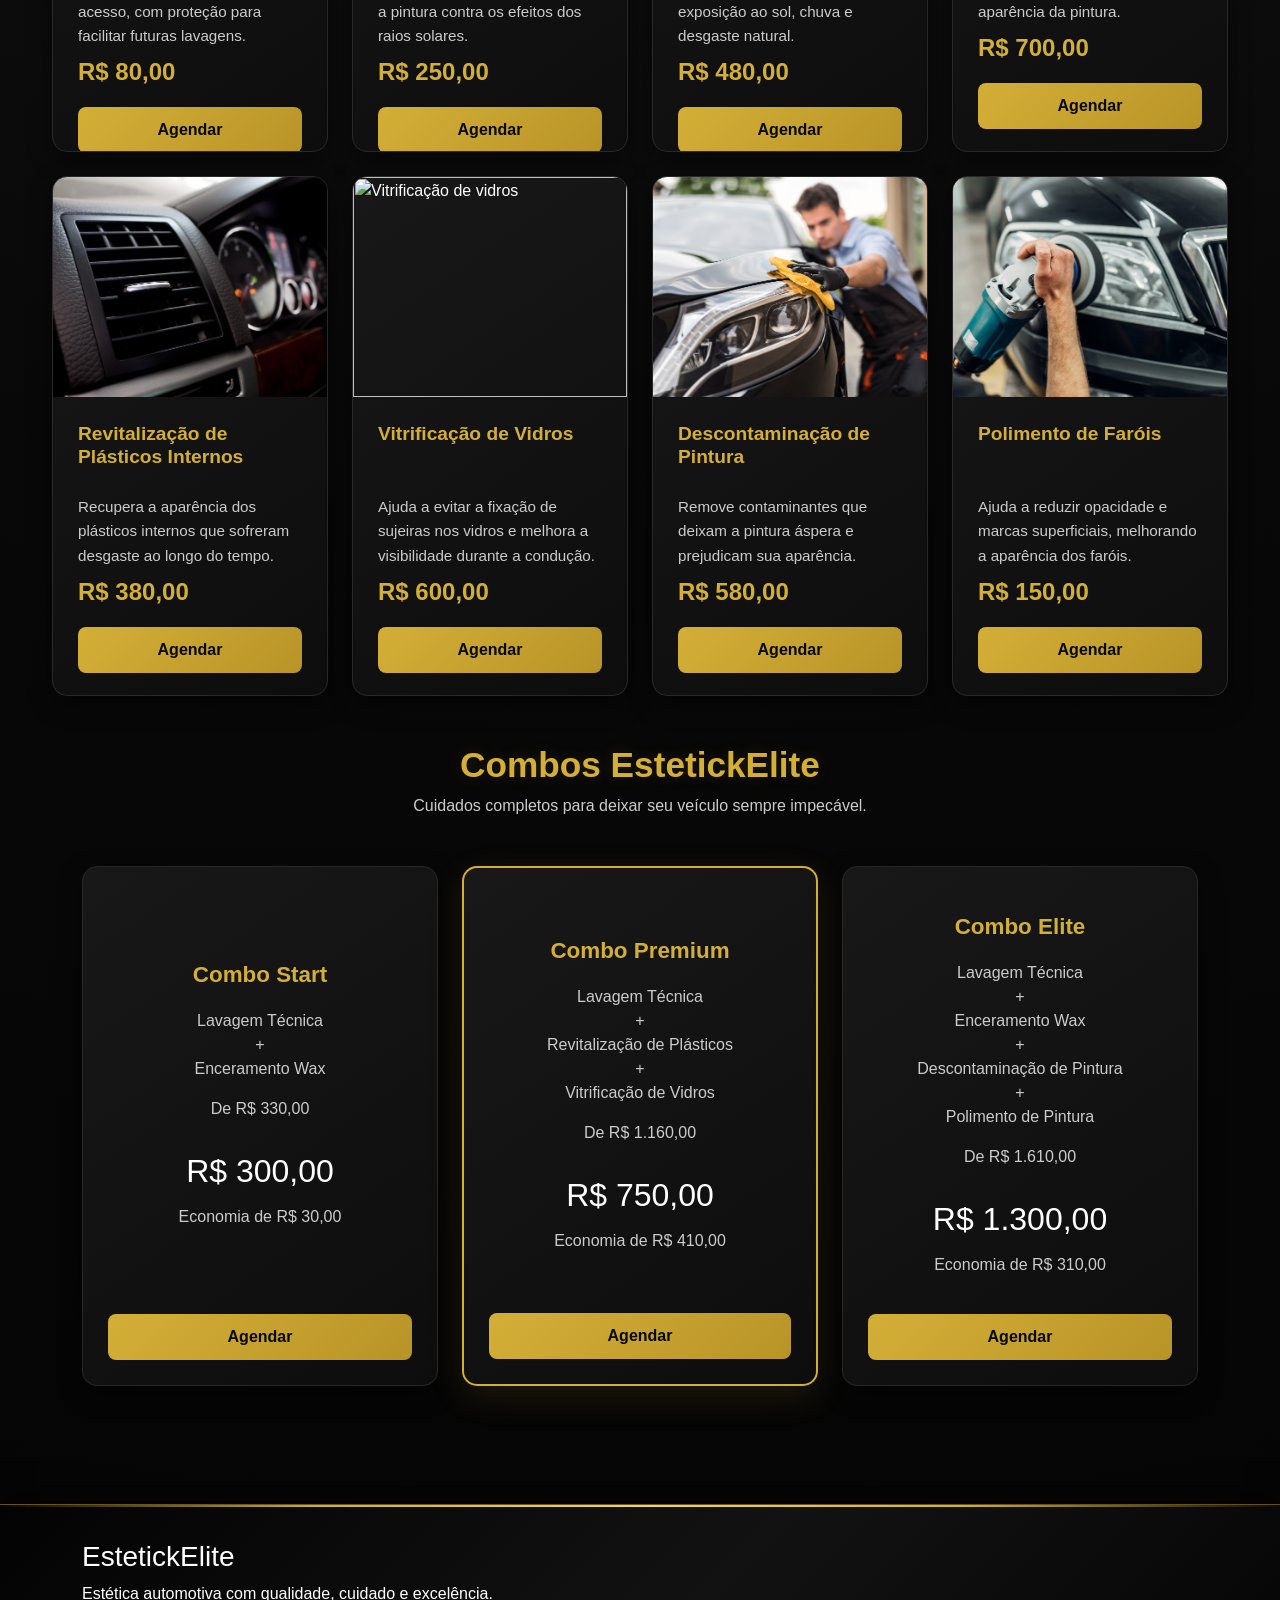
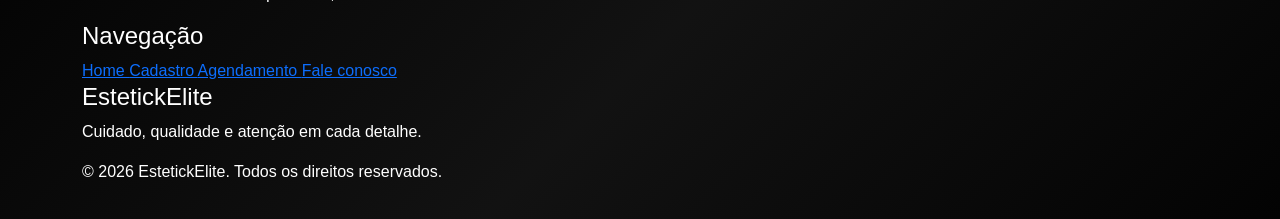
==== commit 0aba223d: "att" ====
--- a/index.html
+++ b/index.html
@@ -1,815 +1,863 @@
+```html
 <!DOCTYPE html>
-<html lang="pt-br">
+<html lang="pt-BR">
 
 <head>
 
     <meta charset="UTF-8">
 
-    <meta name="viewport"
-          content="width=device-width, initial-scale=1.0">
+    <meta name="viewport" content="width=device-width, initial-scale=1.0">
 
     <meta name="description"
-          content="EstetickElite - Estética automotiva com qualidade, cuidado e excelência.">
+        content="EstetickElite - Estética automotiva com qualidade, cuidado e excelência.">
 
     <meta name="keywords"
-          content="estética automotiva, lavagem, polimento, enceramento, vitrificação">
-
-    <meta name="author"
-          content="EstetickElite">
+        content="estética automotiva, lavagem, polimento, enceramento, vitrificação">
+
+    <meta name="author" content="EstetickElite">
 
     <title>EstetickElite | Estética Automotiva</title>
 
+    <!-- Favicon -->
     <link rel="icon"
-          href="static/favicon_io/android-chrome-512x512.png">
-
-    <!-- Bootstrap -->
+        href="static/favicon_io/android-chrome-512x512.png">
+
+    <!-- Bootstrap CSS -->
     <link
         href="https://cdn.jsdelivr.net/npm/bootstrap@5.3.8/dist/css/bootstrap.min.css"
         rel="stylesheet"
         integrity="sha384-sRIl4kxILFvY47J16cr9ZwB07vP4J8+LH7qKQnuqkuIAvNWLzeN8tE5YBujZqJLB"
         crossorigin="anonymous">
 
-    <!-- CSS -->
+    <!-- CSS personalizado -->
     <link rel="stylesheet"
-          href="static/css/style.css">
+        href="static/css/style.css">
 
 </head>
 
-
 <body>
 
-
-<!-- =====================================================
-     HEADER
-===================================================== -->
-
-<header class="header-estetick">
-
-    <div class="container">
-
-        <div class="header-container">
-
-
-            <!-- LOGO -->
-
-            <a href="index.html"
-               class="logo-estetick">
-
-                <img
-                    src="static/favicon_io/android-chrome-512x512.png"
-                    alt="Logo EstetickElite">
-
-                <span>
-                    Estetick<span>Elite</span>
-                </span>
-
-            </a>
-
-
-            <!-- MENU -->
-
-            <nav>
-
-                <ul class="nav-estetick">
-
-                    <li>
-                        <a href="index.html"
-                           class="active">
-                            Home
-                        </a>
-                    </li>
-
-                    <li>
-                        <a href="cadastro.html">
-                            Cadastro
-                        </a>
-                    </li>
-
-                    <li>
-                        <a href="agendamento.html">
-                            Agendamento
-                        </a>
-                    </li>
-
-                    <li>
-                        <a href="faleconosco.html">
-                            Fale conosco
-                        </a>
-                    </li>
-
-                </ul>
-
-            </nav>
-
-
-            <!-- BOTÕES -->
-
-            <div class="botoes-header">
-
-                <a href="cadastro.html"
-                   class="btn-cadastrar">
-
-                    Cadastrar
+    <!-- =====================================================
+         HEADER
+    ====================================================== -->
+
+    <header class="header-estetick">
+
+        <div class="container">
+
+            <div class="header-container">
+
+                <!-- LOGO -->
+
+                <a href="index.html"
+                    class="logo-estetick"
+                    aria-label="Página inicial EstetickElite">
+
+                    <img
+                        src="static/favicon_io/android-chrome-512x512.png"
+                        alt="Logo da EstetickElite">
+
+                    <span>
+                        Estetick<span>Elite</span>
+                    </span>
 
                 </a>
 
-                <a href="agendamento.html"
-                   class="btn-agendar">
-
-                    Agendar
-
-                </a>
+
+                <!-- MENU -->
+
+                <nav aria-label="Menu principal">
+
+                    <ul class="nav-estetick">
+
+                        <li>
+                            <a href="index.html" class="active">
+                                Home
+                            </a>
+                        </li>
+
+                        <li>
+                            <a href="cadastro.html">
+                                Cadastro
+                            </a>
+                        </li>
+
+                        <li>
+                            <a href="agendamento.html">
+                                Agendamento
+                            </a>
+                        </li>
+
+                        <li>
+                            <a href="faleconosco.html">
+                                Fale conosco
+                            </a>
+                        </li>
+
+                    </ul>
+
+                </nav>
+
+
+                <!-- BOTÕES DO HEADER -->
+
+                <div class="botoes-header">
+
+                    <a
+                        href="cadastro.html"
+                        class="btn-cadastrar">
+
+                        Cadastrar
+
+                    </a>
+
+                    <a
+                        href="agendamento.html"
+                        class="btn-agendar">
+
+                        Agendar
+
+                    </a>
+
+                </div>
 
             </div>
 
         </div>
 
-    </div>
-
-</header>
-
-
-<!-- =====================================================
-     MAIN
-===================================================== -->
-
-<main>
-
-
-    <!-- APRESENTAÇÃO -->
-
-    <section class="container-img">
-
-        <h1>
-            Bem-vindo à EstetickElite!
-        </h1>
-
-
-        <p>
-
-            A EstetickElite é uma empresa de estética automotiva
-            criada com o objetivo de oferecer cuidados de qualidade
-            para veículos, unindo limpeza, conservação e atenção
-            aos detalhes.
-
-            <br><br>
-
-            Nosso propósito é proporcionar aos clientes uma
-            experiência diferenciada, deixando cada veículo mais
-            limpo, bem cuidado e com uma aparência renovada.
-
-            <br><br>
-
-            Trabalhamos com serviços pensados para diferentes
-            necessidades, desde uma limpeza mais simples até
-            cuidados mais completos.
-
-            <br><br>
-
-            EstetickElite — cuidado, qualidade e atenção em cada detalhe.
-
-        </p>
-
-
-        <!-- CARRO -->
-
-        <img
-            src="static/img/imagemelite.png"
-            class="imagemelite"
-            alt="Veículo EstetickElite">
-
-    </section>
-
-
-
-    <!-- =================================================
-         SERVIÇOS
-    ================================================= -->
-
-    <section class="container servicos">
-
-        <div class="text-center mb-5">
-
-            <h2>
-                Nossos Serviços
-            </h2>
+    </header>
+
+
+    <!-- =====================================================
+         CONTEÚDO PRINCIPAL
+    ====================================================== -->
+
+    <main>
+
+        <!-- =================================================
+             APRESENTAÇÃO
+        ================================================== -->
+
+        <section class="container-img">
+
+            <h1>
+                Bem-vindo à EstetickElite!
+            </h1>
 
             <p>
-                Cuidados especiais para manter seu veículo impecável.
+
+                A EstetickElite é uma empresa de estética automotiva
+                criada com o objetivo de oferecer cuidados de qualidade
+                para veículos, unindo limpeza, conservação e atenção
+                aos detalhes.
+
+                <br><br>
+
+                Nosso propósito é proporcionar aos clientes uma
+                experiência diferenciada, deixando cada veículo mais
+                limpo, bem cuidado e com uma aparência renovada.
+
+                <br><br>
+
+                Trabalhamos com serviços pensados para diferentes
+                necessidades, desde uma limpeza mais simples até
+                cuidados mais completos.
+
+                <br><br>
+
+                <strong>
+                    EstetickElite — cuidado, qualidade e atenção em cada detalhe.
+                </strong>
+
             </p>
 
+
+            <!-- IMAGEM PRINCIPAL -->
+
+            <img
+                src="static/img/imagemelite.png"
+                class="imagemelite"
+                alt="Veículo representando a EstetickElite"
+                loading="lazy">
+
+        </section>
+
+
+        <!-- =================================================
+             SERVIÇOS
+        ================================================== -->
+
+        <section class="container servicos">
+
+            <div class="text-center mb-5">
+
+                <h2>
+                    Nossos Serviços
+                </h2>
+
+                <p>
+                    Cuidados especiais para manter seu veículo impecável.
+                </p>
+
+            </div>
+
+
+            <div class="row g-4">
+
+
+                <!-- SERVIÇO 1 -->
+
+                <div class="col-12 col-md-6 col-lg-3 d-flex">
+
+                    <div class="card card-servico w-100">
+
+                        <img
+                            src="static/img/1-1.webp"
+                            class="card-img-top"
+                            alt="Lavagem técnica"
+                            loading="lazy">
+
+                        <div class="card-body">
+
+                            <h5 class="card-title">
+                                Lavagem Técnica
+                            </h5>
+
+                            <p class="card-text">
+
+                                Lavagem completa do veículo,
+                                incluindo rodas e áreas de difícil
+                                acesso, com proteção para facilitar
+                                futuras lavagens.
+
+                            </p>
+
+                            <h4 class="preco">
+                                R$ 80,00
+                            </h4>
+
+                            <a
+                                href="agendamento.html"
+                                class="btn btn-primary">
+
+                                Agendar
+
+                            </a>
+
+                        </div>
+
+                    </div>
+
+                </div>
+
+
+                <!-- SERVIÇO 2 -->
+
+                <div class="col-12 col-md-6 col-lg-3 d-flex">
+
+                    <div class="card card-servico w-100">
+
+                        <img
+                            src="static/img/2.webp"
+                            class="card-img-top"
+                            alt="Enceramento Wax"
+                            loading="lazy">
+
+                        <div class="card-body">
+
+                            <h5 class="card-title">
+                                Enceramento Wax
+                            </h5>
+
+                            <p class="card-text">
+
+                                Cria uma película de proteção sobre
+                                a lataria e ajuda a proteger a pintura
+                                contra os efeitos dos raios solares.
+
+                            </p>
+
+                            <h4 class="preco">
+                                R$ 250,00
+                            </h4>
+
+                            <a
+                                href="agendamento.html"
+                                class="btn btn-primary">
+
+                                Agendar
+
+                            </a>
+
+                        </div>
+
+                    </div>
+
+                </div>
+
+
+                <!-- SERVIÇO 3 -->
+
+                <div class="col-12 col-md-6 col-lg-3 d-flex">
+
+                    <div class="card card-servico w-100">
+
+                        <img
+                            src="static/img/3-1.webp"
+                            class="card-img-top"
+                            alt="Revitalização de plásticos"
+                            loading="lazy">
+
+                        <div class="card-body">
+
+                            <h5 class="card-title">
+                                Revitalização de Plásticos
+                            </h5>
+
+                            <p class="card-text">
+
+                                Recupera a aparência dos plásticos
+                                que sofrem com exposição ao sol,
+                                chuva e desgaste natural.
+
+                            </p>
+
+                            <h4 class="preco">
+                                R$ 480,00
+                            </h4>
+
+                            <a
+                                href="agendamento.html"
+                                class="btn btn-primary">
+
+                                Agendar
+
+                            </a>
+
+                        </div>
+
+                    </div>
+
+                </div>
+
+
+                <!-- SERVIÇO 4 -->
+
+                <div class="col-12 col-md-6 col-lg-3 d-flex">
+
+                    <div class="card card-servico w-100">
+
+                        <img
+                            src="static/img/4.webp"
+                            class="card-img-top"
+                            alt="Polimento de pintura"
+                            loading="lazy">
+
+                        <div class="card-body">
+
+                            <h5 class="card-title">
+                                Polimento de Pintura
+                            </h5>
+
+                            <p class="card-text">
+
+                                Reaviva a cor e o brilho da lataria,
+                                ajudando a melhorar a aparência
+                                da pintura.
+
+                            </p>
+
+                            <h4 class="preco">
+                                R$ 700,00
+                            </h4>
+
+                            <a
+                                href="agendamento.html"
+                                class="btn btn-primary">
+
+                                Agendar
+
+                            </a>
+
+                        </div>
+
+                    </div>
+
+                </div>
+
+
+                <!-- SERVIÇO 5 -->
+
+                <div class="col-12 col-md-6 col-lg-3 d-flex">
+
+                    <div class="card card-servico w-100">
+
+                        <img
+                            src="static/img/5.webp"
+                            class="card-img-top"
+                            alt="Revitalização de plásticos internos"
+                            loading="lazy">
+
+                        <div class="card-body">
+
+                            <h5 class="card-title">
+                                Revitalização de Plásticos Internos
+                            </h5>
+
+                            <p class="card-text">
+
+                                Recupera a aparência dos plásticos
+                                internos que sofreram desgaste
+                                ao longo do tempo.
+
+                            </p>
+
+                            <h4 class="preco">
+                                R$ 380,00
+                            </h4>
+
+                            <a
+                                href="agendamento.html"
+                                class="btn btn-primary">
+
+                                Agendar
+
+                            </a>
+
+                        </div>
+
+                    </div>
+
+                </div>
+
+
+                <!-- SERVIÇO 6 -->
+
+                <div class="col-12 col-md-6 col-lg-3 d-flex">
+
+                    <div class="card card-servico w-100">
+
+                        <img
+                            src="static/img/6.png"
+                            class="card-img-top"
+                            alt="Vitrificação de vidros"
+                            loading="lazy">
+
+                        <div class="card-body">
+
+                            <h5 class="card-title">
+                                Vitrificação de Vidros
+                            </h5>
+
+                            <p class="card-text">
+
+                                Ajuda a evitar a fixação de sujeiras
+                                nos vidros e melhora a visibilidade
+                                durante a condução.
+
+                            </p>
+
+                            <h4 class="preco">
+                                R$ 600,00
+                            </h4>
+
+                            <a
+                                href="agendamento.html"
+                                class="btn btn-primary">
+
+                                Agendar
+
+                            </a>
+
+                        </div>
+
+                    </div>
+
+                </div>
+
+
+                <!-- SERVIÇO 7 -->
+
+                <div class="col-12 col-md-6 col-lg-3 d-flex">
+
+                    <div class="card card-servico w-100">
+
+                        <img
+                            src="static/img/7.webp"
+                            class="card-img-top"
+                            alt="Descontaminação de pintura"
+                            loading="lazy">
+
+                        <div class="card-body">
+
+                            <h5 class="card-title">
+                                Descontaminação de Pintura
+                            </h5>
+
+                            <p class="card-text">
+
+                                Remove contaminantes que deixam
+                                a pintura áspera e prejudicam
+                                sua aparência.
+
+                            </p>
+
+                            <h4 class="preco">
+                                R$ 580,00
+                            </h4>
+
+                            <a
+                                href="agendamento.html"
+                                class="btn btn-primary">
+
+                                Agendar
+
+                            </a>
+
+                        </div>
+
+                    </div>
+
+                </div>
+
+
+                <!-- SERVIÇO 8 -->
+
+                <div class="col-12 col-md-6 col-lg-3 d-flex">
+
+                    <div class="card card-servico w-100">
+
+                        <img
+                            src="static/img/8.webp"
+                            class="card-img-top"
+                            alt="Polimento de faróis"
+                            loading="lazy">
+
+                        <div class="card-body">
+
+                            <h5 class="card-title">
+                                Polimento de Faróis
+                            </h5>
+
+                            <p class="card-text">
+
+                                Ajuda a reduzir opacidade e marcas
+                                superficiais, melhorando a aparência
+                                dos faróis.
+
+                            </p>
+
+                            <h4 class="preco">
+                                R$ 150,00
+                            </h4>
+
+                            <a
+                                href="agendamento.html"
+                                class="btn btn-primary">
+
+                                Agendar
+
+                            </a>
+
+                        </div>
+
+                    </div>
+
+                </div>
+
+            </div>
+
+        </section>
+
+
+        <!-- =================================================
+             COMBOS
+        ================================================== -->
+
+        <section class="container combos py-5">
+
+            <div class="text-center mb-5">
+
+                <h2>
+                    Combos EstetickElite
+                </h2>
+
+                <p>
+                    Cuidados completos para deixar seu veículo sempre impecável.
+                </p>
+
+            </div>
+
+
+            <div class="row g-4">
+
+
+                <!-- COMBO START -->
+
+                <div class="col-12 col-md-4 d-flex">
+
+                    <div class="card combo-card text-center w-100">
+
+                        <div class="card-body">
+
+                            <h4>
+                                Combo Start
+                            </h4>
+
+                            <p>
+
+                                Lavagem Técnica
+
+                                <br>+<br>
+
+                                Enceramento Wax
+
+                            </p>
+
+                            <p class="preco-antigo">
+                                De R$ 330,00
+                            </p>
+
+                            <h3>
+                                R$ 300,00
+                            </h3>
+
+                            <p class="economia">
+                                Economia de R$ 30,00
+                            </p>
+
+                            <a
+                                href="agendamento.html"
+                                class="btn btn-primary">
+
+                                Agendar
+
+                            </a>
+
+                        </div>
+
+                    </div>
+
+                </div>
+
+
+                <!-- COMBO PREMIUM -->
+
+                <div class="col-12 col-md-4 d-flex">
+
+                    <div class="card combo-card combo-premium text-center w-100">
+
+                        <div class="card-body">
+
+                            <h4>
+                                Combo Premium
+                            </h4>
+
+                            <p>
+
+                                Lavagem Técnica
+
+                                <br>+<br>
+
+                                Revitalização de Plásticos
+
+                                <br>+<br>
+
+                                Vitrificação de Vidros
+
+                            </p>
+
+                            <p class="preco-antigo">
+                                De R$ 1.160,00
+                            </p>
+
+                            <h3>
+                                R$ 750,00
+                            </h3>
+
+                            <p class="economia">
+                                Economia de R$ 410,00
+                            </p>
+
+                            <a
+                                href="agendamento.html"
+                                class="btn btn-primary">
+
+                                Agendar
+
+                            </a>
+
+                        </div>
+
+                    </div>
+
+                </div>
+
+
+                <!-- COMBO ELITE -->
+
+                <div class="col-12 col-md-4 d-flex">
+
+                    <div class="card combo-card text-center w-100">
+
+                        <div class="card-body">
+
+                            <h4>
+                                Combo Elite
+                            </h4>
+
+                            <p>
+
+                                Lavagem Técnica
+
+                                <br>+<br>
+
+                                Enceramento Wax
+
+                                <br>+<br>
+
+                                Descontaminação de Pintura
+
+                                <br>+<br>
+
+                                Polimento de Pintura
+
+                            </p>
+
+                            <p class="preco-antigo">
+                                De R$ 1.610,00
+                            </p>
+
+                            <h3>
+                                R$ 1.300,00
+                            </h3>
+
+                            <p class="economia">
+                                Economia de R$ 310,00
+                            </p>
+
+                            <a
+                                href="agendamento.html"
+                                class="btn btn-primary">
+
+                                Agendar
+
+                            </a>
+
+                        </div>
+
+                    </div>
+
+                </div>
+
+            </div>
+
+        </section>
+
+    </main>
+
+
+    <!-- =====================================================
+         FOOTER
+    ====================================================== -->
+
+    <footer class="footer-estetick">
+
+        <div class="container">
+
+            <div class="footer-container">
+
+
+                <!-- COLUNA 1 -->
+
+                <div class="footer-col">
+
+                    <h3>
+                        Estetick<span>Elite</span>
+                    </h3>
+
+                    <p>
+                        Estética automotiva com qualidade,
+                        cuidado e excelência.
+                    </p>
+
+                </div>
+
+
+                <!-- COLUNA 2 -->
+
+                <div class="footer-col">
+
+                    <h4>
+                        Navegação
+                    </h4>
+
+                    <a href="index.html">
+                        Home
+                    </a>
+
+                    <a href="cadastro.html">
+                        Cadastro
+                    </a>
+
+                    <a href="agendamento.html">
+                        Agendamento
+                    </a>
+
+                    <a href="faleconosco.html">
+                        Fale conosco
+                    </a>
+
+                </div>
+
+
+                <!-- COLUNA 3 -->
+
+                <div class="footer-col">
+
+                    <h4>
+                        EstetickElite
+                    </h4>
+
+                    <p>
+                        Cuidado, qualidade e atenção
+                        em cada detalhe.
+                    </p>
+
+                </div>
+
+            </div>
+
+
+            <!-- COPYRIGHT -->
+
+            <div class="footer-bottom">
+
+                © 2026 EstetickElite.
+                Todos os direitos reservados.
+
+            </div>
+
         </div>
 
-
-        <div class="row g-4">
-
-
-            <!-- SERVIÇO 1 -->
-
-            <div class="col-12 col-md-6 col-lg-3 d-flex">
-
-                <div class="card card-servico">
-
-                    <img
-                        src="static/img/1-1.webp"
-                        class="card-img-top"
-                        alt="Lavagem técnica">
-
-                    <div class="card-body">
-
-                        <h5 class="card-title">
-                            Lavagem Técnica
-                        </h5>
-
-                        <p class="card-text">
-                            Lavagem completa do veículo,
-                            incluindo rodas e áreas de difícil
-                            acesso, com proteção para facilitar
-                            futuras lavagens.
-                        </p>
-
-                        <h4>
-                            R$ 80,00
-                        </h4>
-
-                        <a
-                            href="agendamento.html"
-                            class="btn btn-primary">
-
-                            Agendar
-
-                        </a>
-
-                    </div>
-
-                </div>
-
-            </div>
-
-
-
-            <!-- SERVIÇO 2 -->
-
-            <div class="col-12 col-md-6 col-lg-3 d-flex">
-
-                <div class="card card-servico">
-
-                    <img
-                        src="static/img/2.webp"
-                        class="card-img-top"
-                        alt="Enceramento Wax">
-
-                    <div class="card-body">
-
-                        <h5 class="card-title">
-                            Enceramento Wax
-                        </h5>
-
-                        <p class="card-text">
-                            Cria uma película de proteção sobre
-                            a lataria e ajuda a proteger a pintura
-                            contra os efeitos dos raios solares.
-                        </p>
-
-                        <h4>
-                            R$ 250,00
-                        </h4>
-
-                        <a
-                            href="agendamento.html"
-                            class="btn btn-primary">
-
-                            Agendar
-
-                        </a>
-
-                    </div>
-
-                </div>
-
-            </div>
-
-
-
-            <!-- SERVIÇO 3 -->
-
-            <div class="col-12 col-md-6 col-lg-3 d-flex">
-
-                <div class="card card-servico">
-
-                    <img
-                        src="static/img/3-1.webp"
-                        class="card-img-top"
-                        alt="Revitalização de plásticos">
-
-                    <div class="card-body">
-
-                        <h5 class="card-title">
-                            Revitalização de Plásticos
-                        </h5>
-
-                        <p class="card-text">
-                            Recupera a aparência dos plásticos
-                            que sofrem com exposição ao sol,
-                            chuva e desgaste natural.
-                        </p>
-
-                        <h4>
-                            R$ 480,00
-                        </h4>
-
-                        <a
-                            href="agendamento.html"
-                            class="btn btn-primary">
-
-                            Agendar
-
-                        </a>
-
-                    </div>
-
-                </div>
-
-            </div>
-
-
-
-            <!-- SERVIÇO 4 -->
-
-            <div class="col-12 col-md-6 col-lg-3 d-flex">
-
-                <div class="card card-servico">
-
-                    <img
-                        src="static/img/4.webp"
-                        class="card-img-top"
-                        alt="Polimento de pintura">
-
-                    <div class="card-body">
-
-                        <h5 class="card-title">
-                            Polimento de Pintura
-                        </h5>
-
-                        <p class="card-text">
-                            Reaviva a cor e o brilho da lataria,
-                            ajudando a melhorar a aparência
-                            da pintura.
-                        </p>
-
-                        <h4>
-                            R$ 700,00
-                        </h4>
-
-                        <a
-                            href="agendamento.html"
-                            class="btn btn-primary">
-
-                            Agendar
-
-                        </a>
-
-                    </div>
-
-                </div>
-
-            </div>
-
-
-
-            <!-- SERVIÇO 5 -->
-
-            <div class="col-12 col-md-6 col-lg-3 d-flex">
-
-                <div class="card card-servico">
-
-                    <img
-                        src="static/img/5.webp"
-                        class="card-img-top"
-                        alt="Revitalização de plásticos internos">
-
-                    <div class="card-body">
-
-                        <h5 class="card-title">
-                            Revitalização de Plásticos Internos
-                        </h5>
-
-                        <p class="card-text">
-                            Recupera a aparência dos plásticos
-                            internos que sofreram desgaste
-                            ao longo do tempo.
-                        </p>
-
-                        <h4>
-                            R$ 380,00
-                        </h4>
-
-                        <a
-                            href="agendamento.html"
-                            class="btn btn-primary">
-
-                            Agendar
-
-                        </a>
-
-                    </div>
-
-                </div>
-
-            </div>
-
-
-
-            <!-- SERVIÇO 6 -->
-
-            <div class="col-12 col-md-6 col-lg-3 d-flex">
-
-                <div class="card card-servico">
-
-                    <img
-                        src="static/img/6.png"
-                        class="card-img-top"
-                        alt="Vitrificação de vidros">
-
-                    <div class="card-body">
-
-                        <h5 class="card-title">
-                            Vitrificação de Vidros
-                        </h5>
-
-                        <p class="card-text">
-                            Ajuda a evitar a fixação de sujeiras
-                            nos vidros e melhora a visibilidade
-                            durante a condução.
-                        </p>
-
-                        <h4>
-                            R$ 600,00
-                        </h4>
-
-                        <a
-                            href="agendamento.html"
-                            class="btn btn-primary">
-
-                            Agendar
-
-                        </a>
-
-                    </div>
-
-                </div>
-
-            </div>
-
-
-
-            <!-- SERVIÇO 7 -->
-
-            <div class="col-12 col-md-6 col-lg-3 d-flex">
-
-                <div class="card card-servico">
-
-                    <img
-                        src="static/img/7.webp"
-                        class="card-img-top"
-                        alt="Descontaminação de pintura">
-
-                    <div class="card-body">
-
-                        <h5 class="card-title">
-                            Descontaminação de Pintura
-                        </h5>
-
-                        <p class="card-text">
-                            Remove contaminantes que deixam
-                            a pintura áspera e prejudicam
-                            sua aparência.
-                        </p>
-
-                        <h4>
-                            R$ 580,00
-                        </h4>
-
-                        <a
-                            href="agendamento.html"
-                            class="btn btn-primary">
-
-                            Agendar
-
-                        </a>
-
-                    </div>
-
-                </div>
-
-            </div>
-
-
-
-            <!-- SERVIÇO 8 -->
-
-            <div class="col-12 col-md-6 col-lg-3 d-flex">
-
-                <div class="card card-servico">
-
-                    <img
-                        src="static/img/8.webp"
-                        class="card-img-top"
-                        alt="Polimento de faróis">
-
-                    <div class="card-body">
-
-                        <h5 class="card-title">
-                            Polimento de Faróis
-                        </h5>
-
-                        <p class="card-text">
-                            Ajuda a reduzir opacidade e marcas
-                            superficiais, melhorando a aparência
-                            dos faróis.
-                        </p>
-
-                        <h4>
-                            R$ 150,00
-                        </h4>
-
-                        <a
-                            href="agendamento.html"
-                            class="btn btn-primary">
-
-                            Agendar
-
-                        </a>
-
-                    </div>
-
-                </div>
-
-            </div>
-
-        </div>
-
-    </section>
-
-
-
-    <!-- =================================================
-         COMBOS
-    ================================================= -->
-
-    <section class="container combos py-5">
-
-        <div class="text-center mb-5">
-
-            <h2>
-                Combos EstetickElite
-            </h2>
-
-            <p>
-                Cuidados completos para deixar seu veículo sempre impecável.
-            </p>
-
-        </div>
-
-
-        <div class="row g-4">
-
-
-            <!-- START -->
-
-            <div class="col-12 col-md-4 d-flex">
-
-                <div class="card combo-card text-center">
-
-                    <div class="card-body">
-
-                        <h4>
-                            Combo Start
-                        </h4>
-
-                        <p>
-                            Lavagem Técnica
-                            <br>
-                            +
-                            <br>
-                            Enceramento Wax
-                        </p>
-
-                        <p class="preco-antigo">
-                            De R$ 330,00
-                        </p>
-
-                        <h3>
-                            R$ 300,00
-                        </h3>
-
-                        <p class="economia">
-                            Economia de R$ 30,00
-                        </p>
-
-                        <a
-                            href="agendamento.html"
-                            class="btn btn-primary">
-
-                            Agendar
-
-                        </a>
-
-                    </div>
-
-                </div>
-
-            </div>
-
-
-
-            <!-- PREMIUM -->
-
-            <div class="col-12 col-md-4 d-flex">
-
-                <div class="card combo-card combo-premium text-center">
-
-                    <div class="card-body">
-
-                        <h4>
-                            Combo Premium
-                        </h4>
-
-                        <p>
-                            Lavagem Técnica
-                            <br>
-                            +
-                            <br>
-                            Revitalização de Plásticos
-                            <br>
-                            +
-                            <br>
-                            Vitrificação de Vidros
-                        </p>
-
-                        <p class="preco-antigo">
-                            De R$ 1.160,00
-                        </p>
-
-                        <h3>
-                            R$ 750,00
-                        </h3>
-                        <p class="economia">
-                            Economia de R$ 410,00
-                        </p>
-                        <a
-                            href="agendamento.html"
-                            class="btn btn-primary">
-
-                            Agendar
-
-                        </a>
-
-                    </div>
-
-                </div>
-
-            </div>
-            <!-- ELITE -->
-
-            <div class="col-12 col-md-4 d-flex">
-
-                <div class="card combo-card text-center">
-
-                    <div class="card-body">
-
-                        <h4>
-                            Combo Elite
-                        </h4>
-
-                        <p>
-                            Lavagem Técnica
-                            <br>
-                            +
-                            <br>
-                            Enceramento Wax
-                            <br>
-                            +
-                            <br>
-                            Descontaminação de Pintura
-                            <br>
-                            +
-                            <br>
-                            Polimento de Pintura
-                        </p>
-
-                        <p class="preco-antigo">
-                            De R$ 1.610,00
-                        </p>
-
-                        <h3>
-                            R$ 1.300,00
-                        </h3>
-
-                        <p class="economia">
-                            Economia de R$ 310,00
-                        </p>
-
-                        <a
-                            href="agendamento.html"
-                            class="btn btn-primary">
-
-                            Agendar
-
-                        </a>
-
-                    </div>
-
-                </div>
-
-            </div>
-
-        </div>
-
-    </section>
-
-</main>
-<!-- =====================================================
-     FOOTER
-===================================================== -->
-
-<footer class="footer-estetick">
-
-    <div class="container">
-
-        <div class="footer-container">
-            <div class="footer-col">
-
-                <h3>
-                    Estetick<span>Elite</span>
-                </h3>
-
-                <p>
-                    Estética automotiva com qualidade,
-                    cuidado e excelência.
-                </p>
-
-            </div>
-            <div class="footer-col">
-
-                <h4>
-                    Navegação
-                </h4>
-
-                <a href="index.html">
-                    Home
-                </a>
-
-                <a href="cadastro.html">
-                    Cadastro
-                </a>
-
-                <a href="agendamento.html">
-                    Agendamento
-                </a>
-
-                <a href="faleconosco.html">
-                    Fale conosco
-                </a>
-
-            </div>
-            <div class="footer-col">
-
-                <h4>
-                    EstetickElite
-                </h4>
-
-                <p>
-                    Cuidado, qualidade e atenção
-                    em cada detalhe.
-                </p>
-
-            </div>
-
-        </div>
-        <div class="footer-bottom">
-
-            © 2026 EstetickElite.
-            Todos os direitos reservados.
-
-        </div>
-
-    </div>
-
-</footer>
-
-
-<!-- Bootstrap JS -->
-
-<script
-    src="https://cdn.jsdelivr.net/npm/bootstrap@5.3.8/dist/js/bootstrap.bundle.min.js"
-    integrity="sha384-FKyoEForCGlyvwx9Hj09JcYn3nv7wiPVlz7YYwJrWVcXK/BmnVDxM+D2scQbITxI"
-    crossorigin="anonymous">
-</script>
-
-
-<script src="js/script.js"></script>
+    </footer>
+
+
+    <!-- =====================================================
+         BOOTSTRAP JS
+    ====================================================== -->
+
+    <script
+        src="https://cdn.jsdelivr.net/npm/bootstrap@5.3.8/dist/js/bootstrap.bundle.min.js"
+        integrity="sha384-FKyoEForCGlyvwx9Hj09JcYn3nv7wiPVlz7YYwJrV4cXK/BmnVDxM+D2scQbITxI"
+        crossorigin="anonymous">
+    </script>
+
+
+    <!-- JavaScript personalizado -->
+
+    <script src="static/js/script.js"></script>
 
 </body>
 
-</html>+</html>
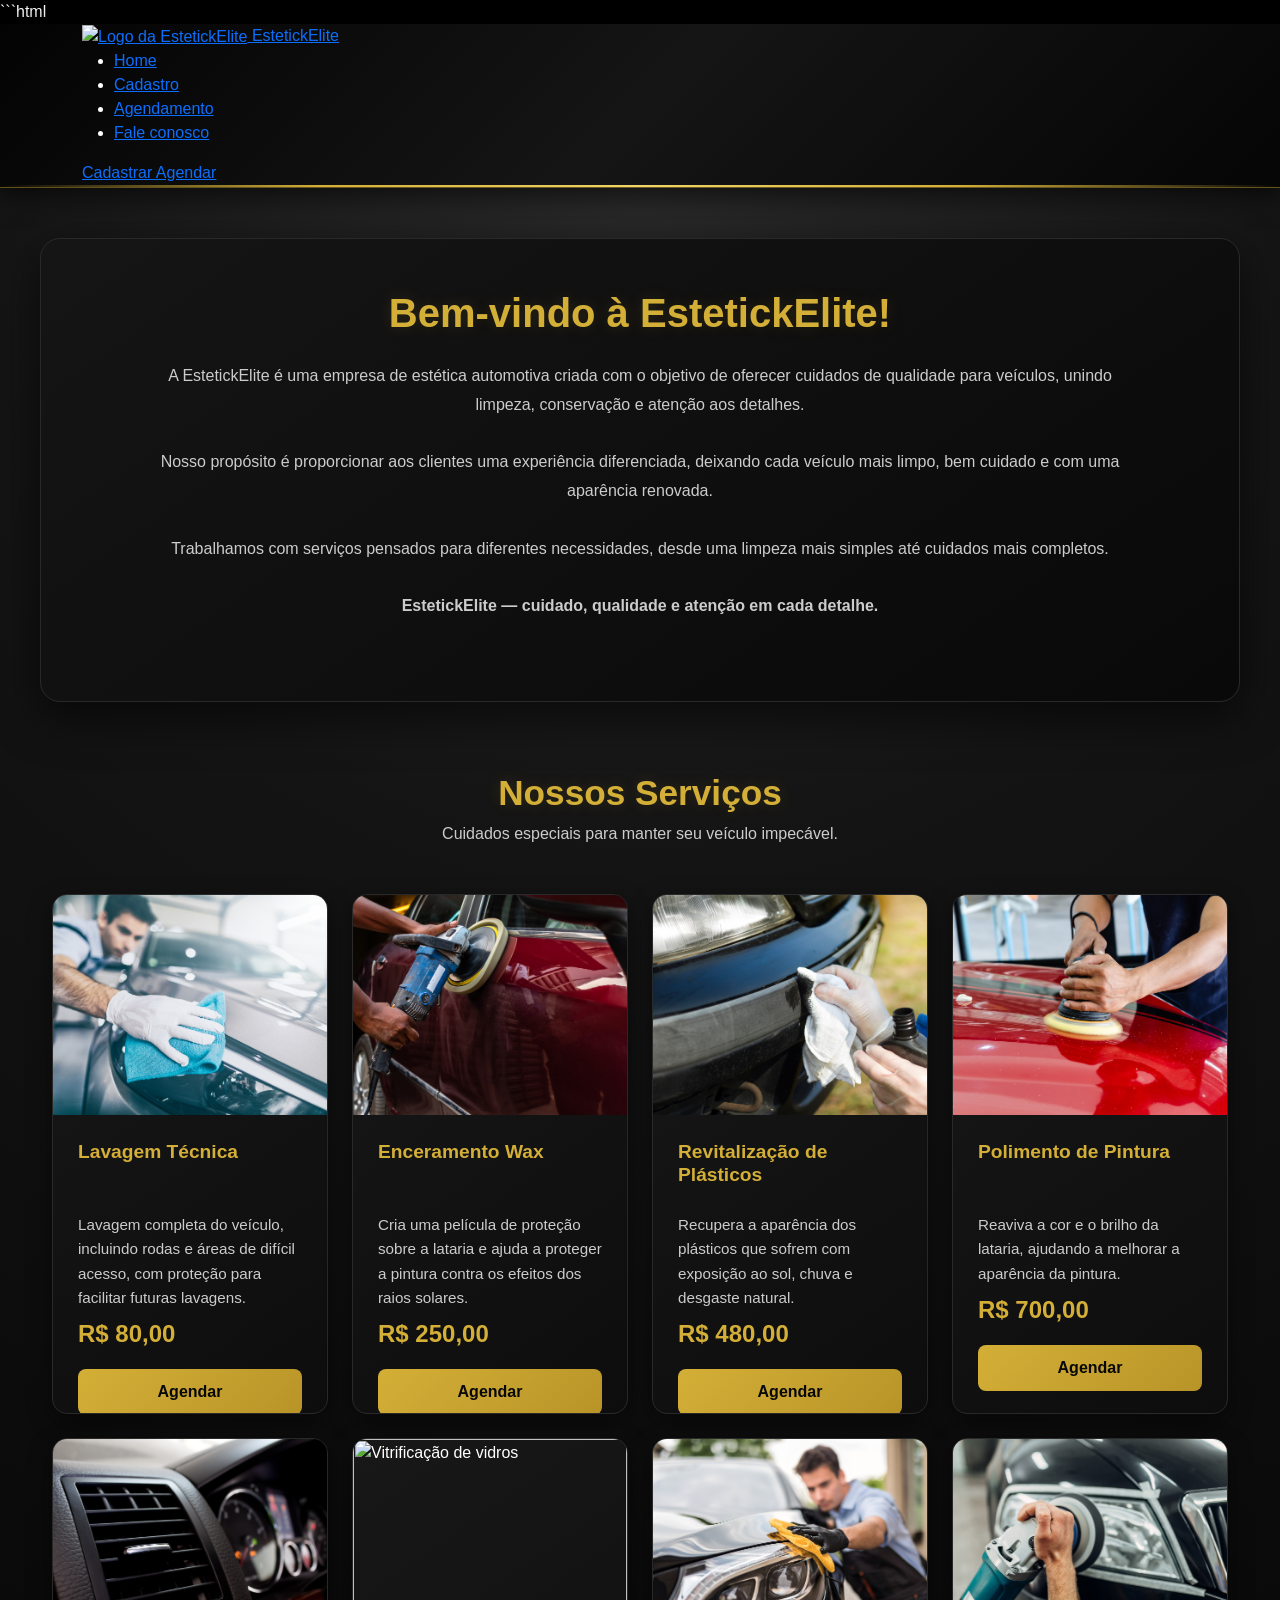
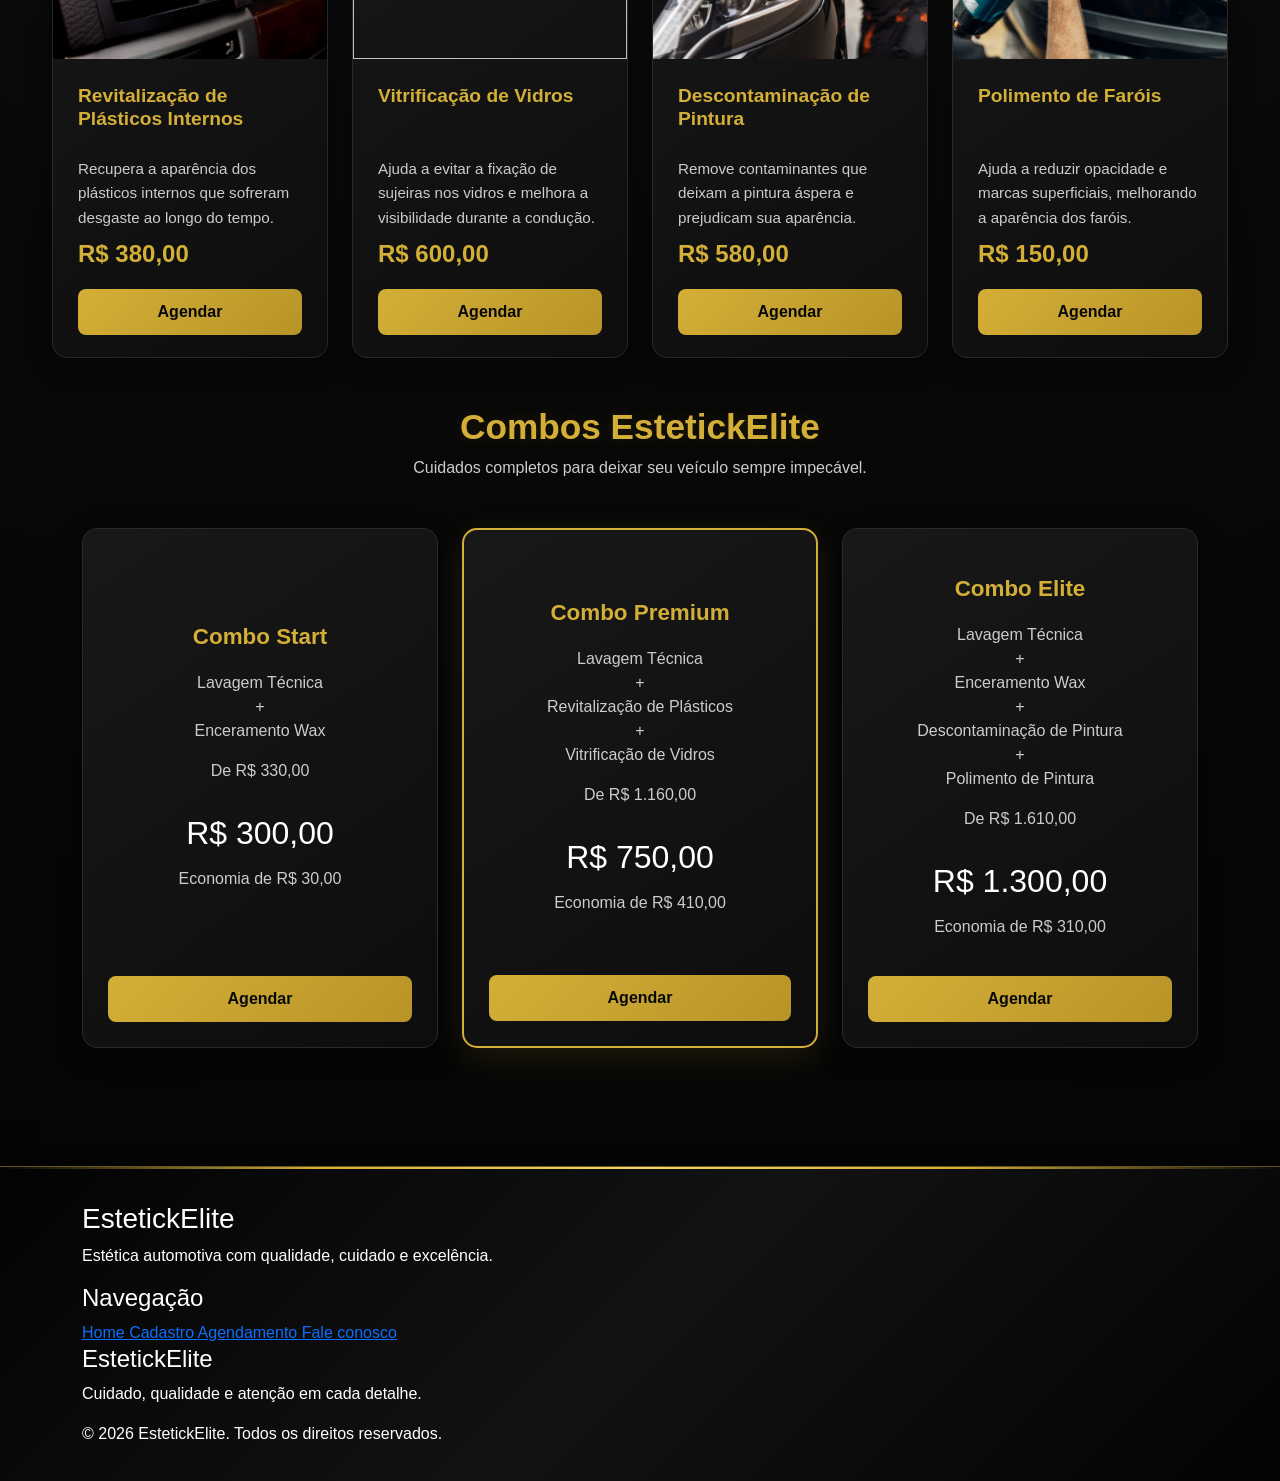
==== commit 1e0ab96b: "att" ====
--- a/index.html
+++ b/index.html
@@ -172,14 +172,7 @@
             </p>
 
 
-            <!-- IMAGEM PRINCIPAL -->
-
-            <img
-                src="static/img/imagemelite.png"
-                class="imagemelite"
-                alt="Veículo representando a EstetickElite"
-                loading="lazy">
-
+         
         </section>
 
 
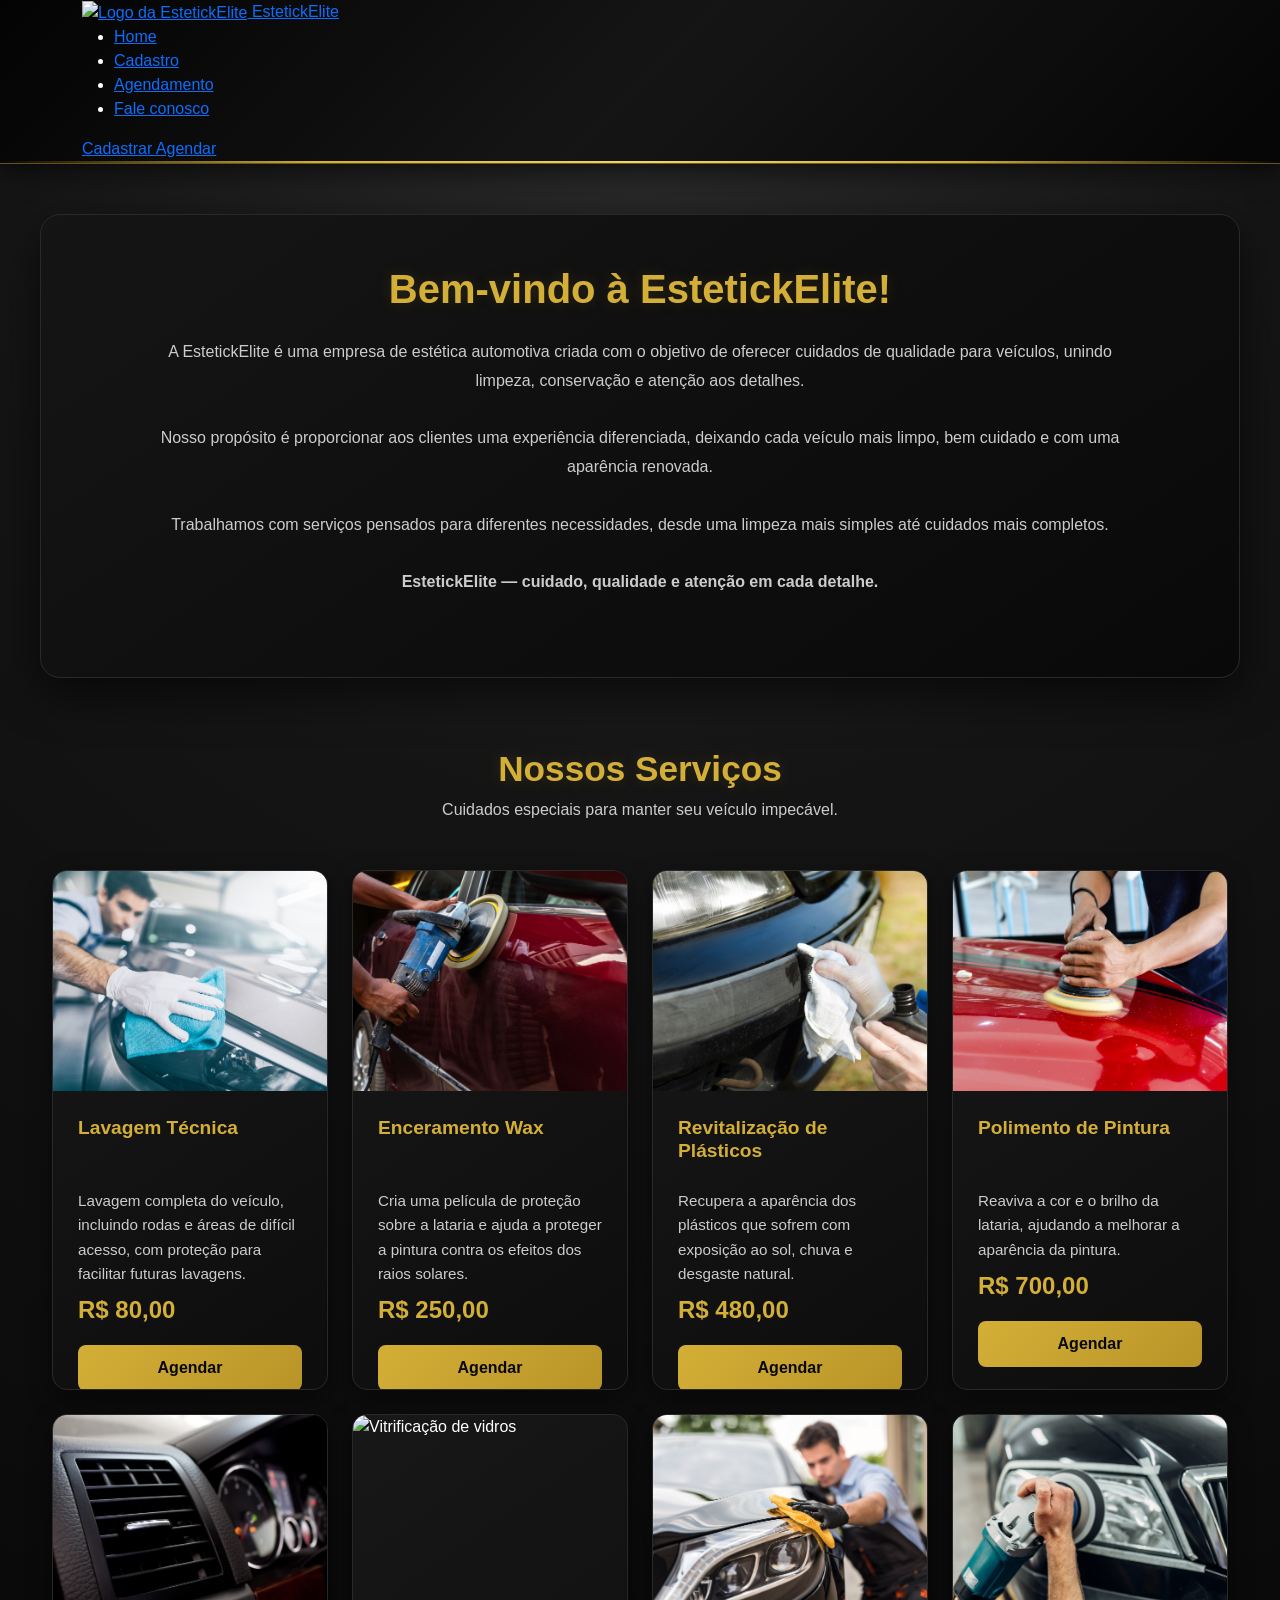
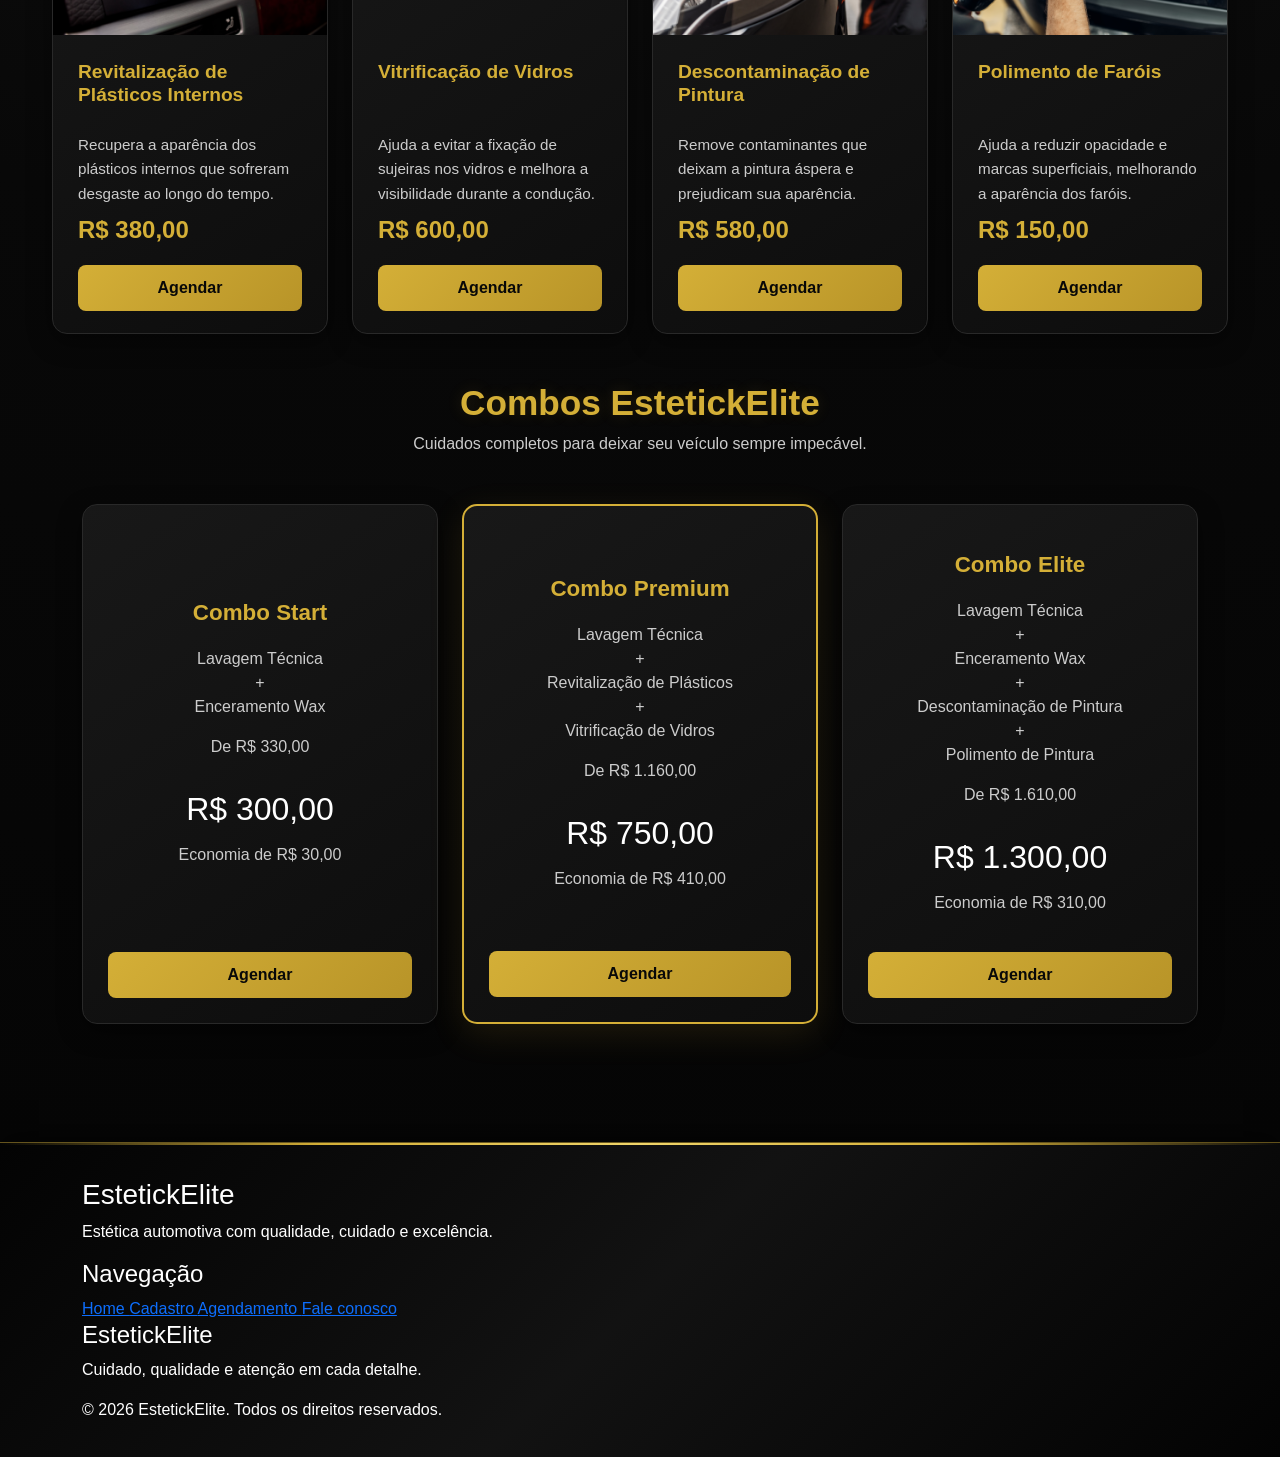
==== commit 2d69a15f: "att" ====
--- a/index.html
+++ b/index.html
@@ -1,4 +1,3 @@
-```html
 <!DOCTYPE html>
 <html lang="pt-BR">
 
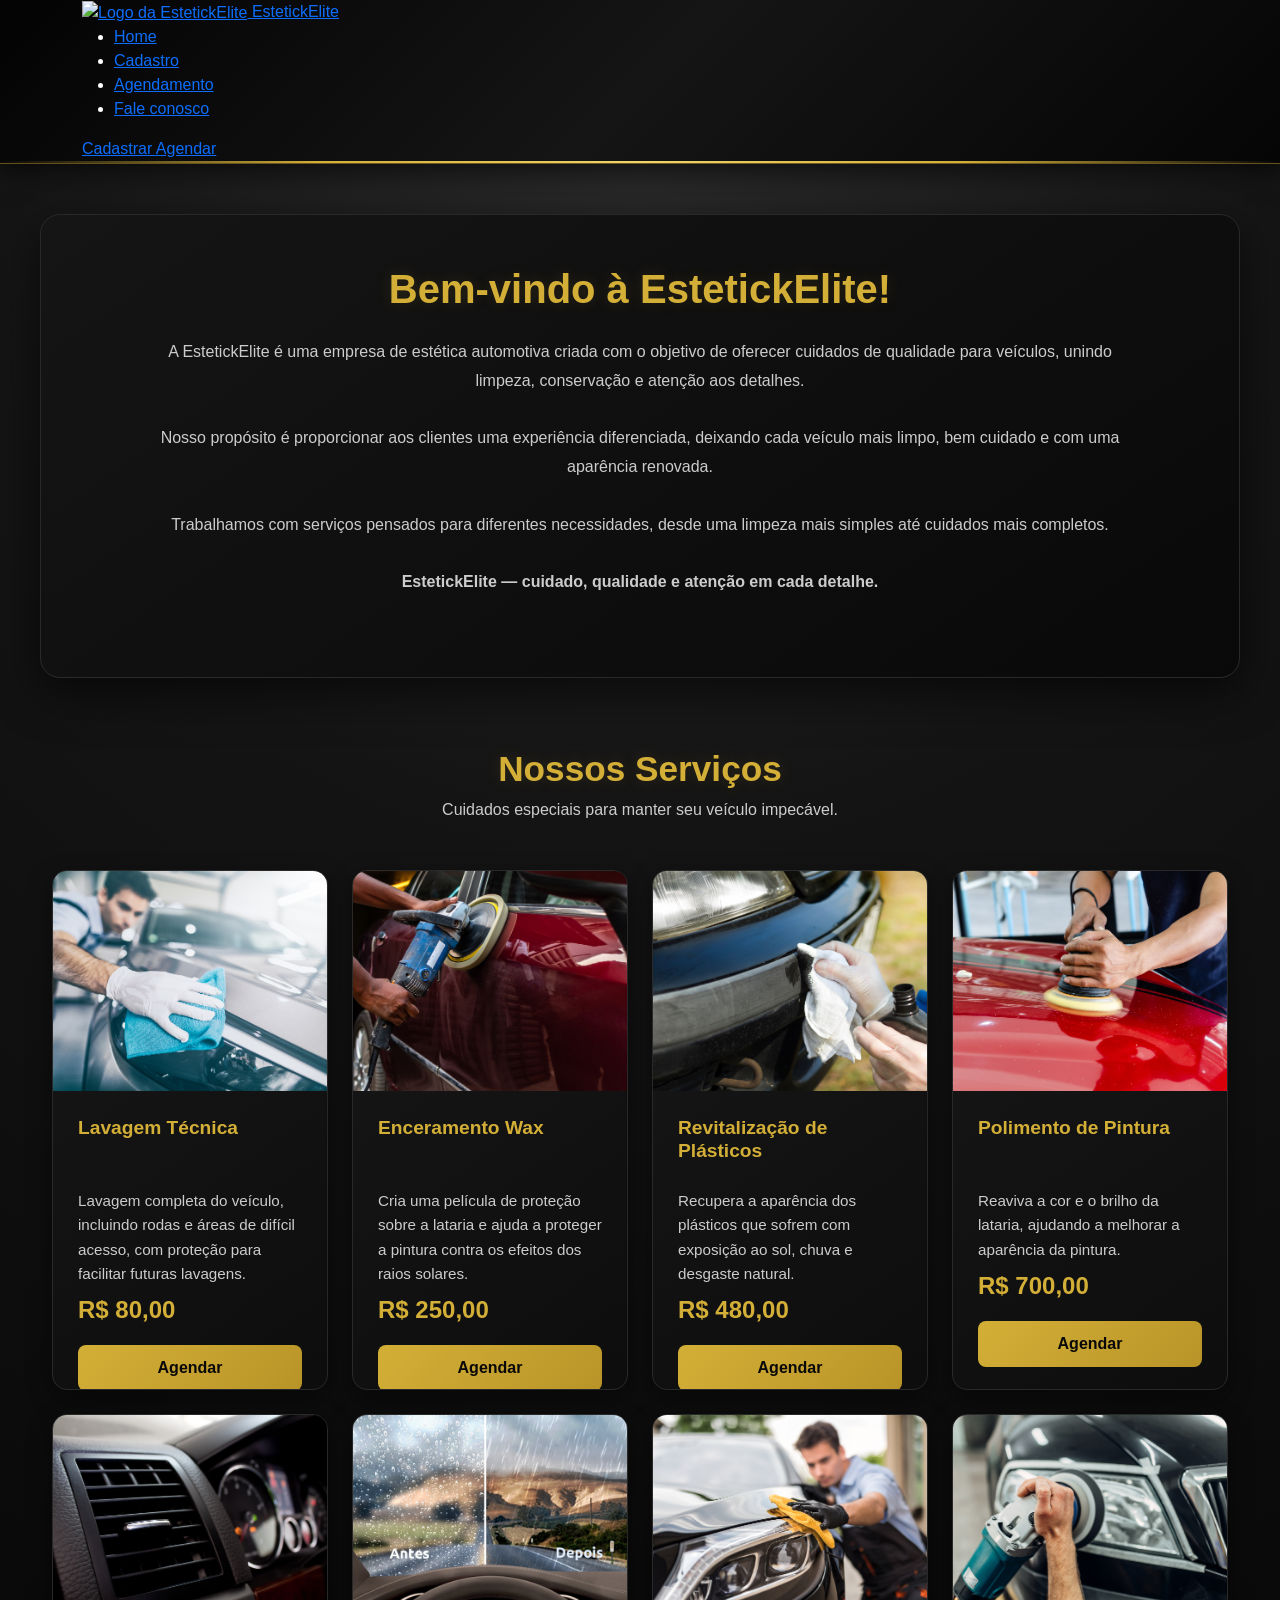
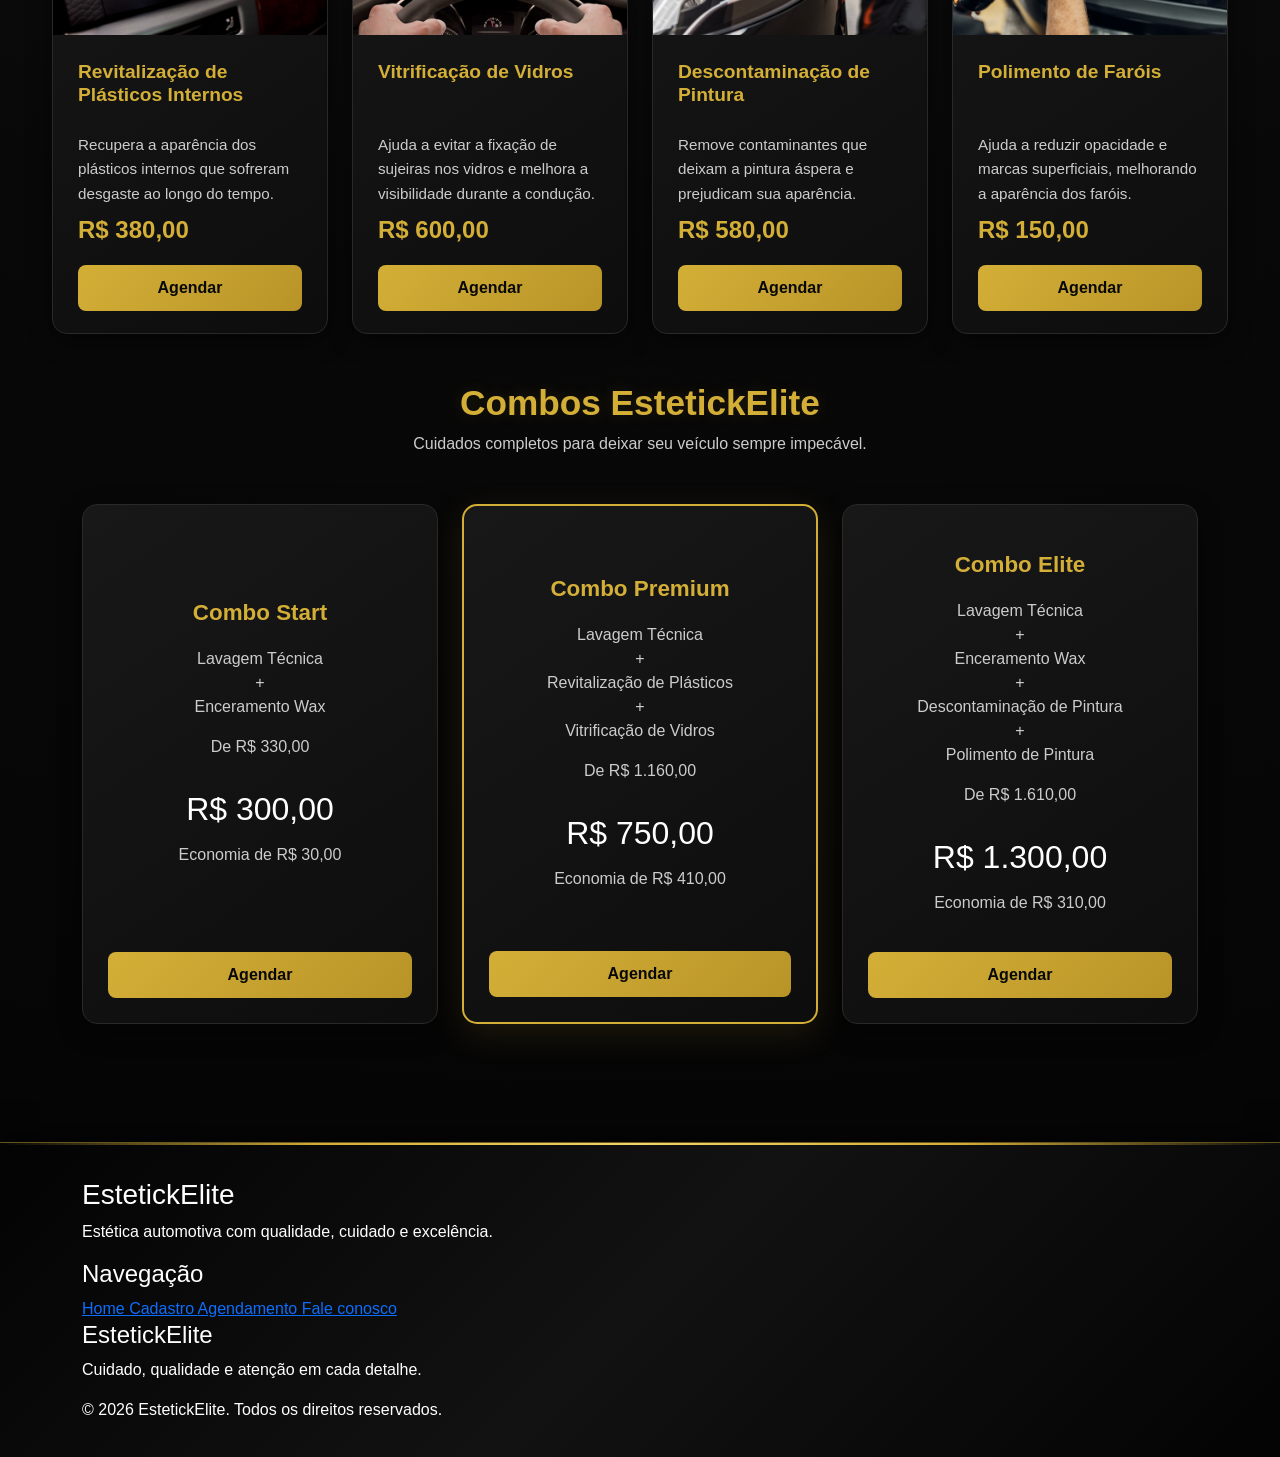
==== commit 0a270459: "att" ====
--- a/index.html
+++ b/index.html
@@ -430,7 +430,7 @@
                     <div class="card card-servico w-100">
 
                         <img
-                            src="static/img/6.png"
+                            src="static/img/6..png"
                             class="card-img-top"
                             alt="Vitrificação de vidros"
                             loading="lazy">
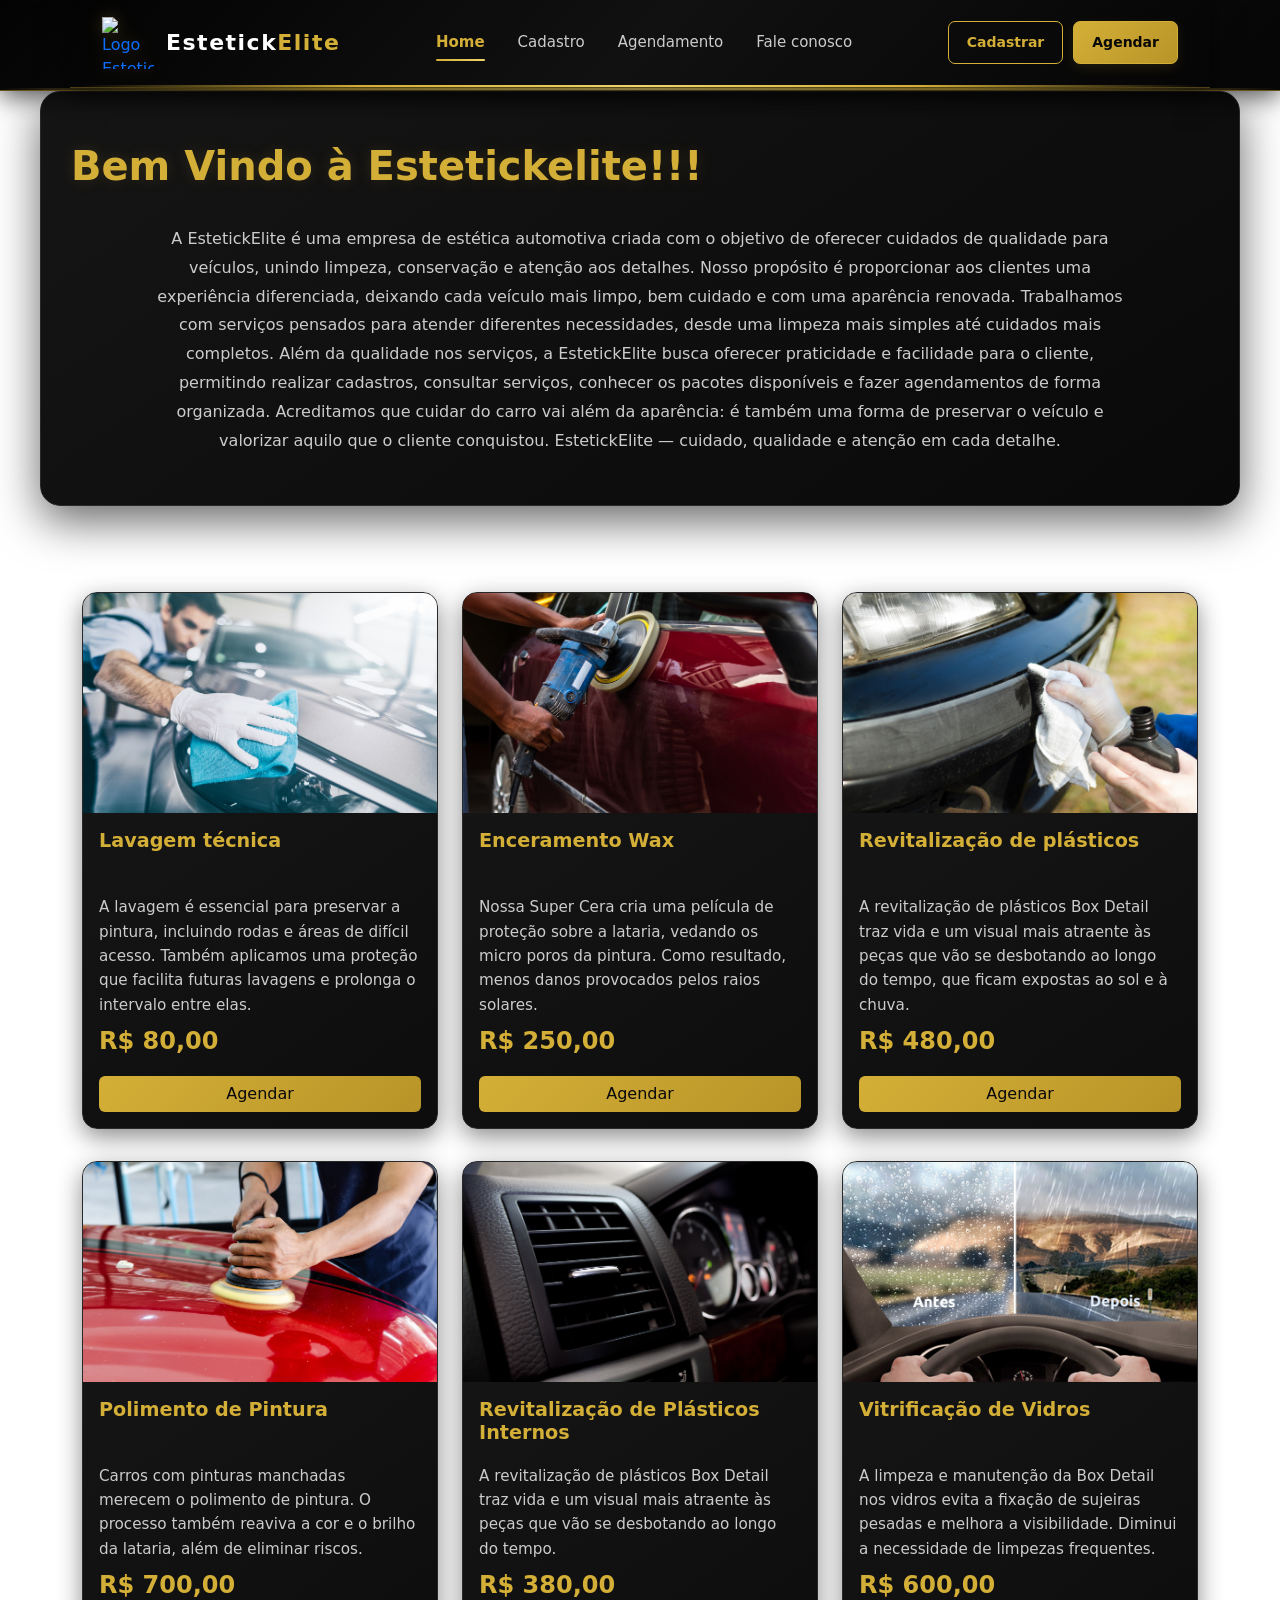
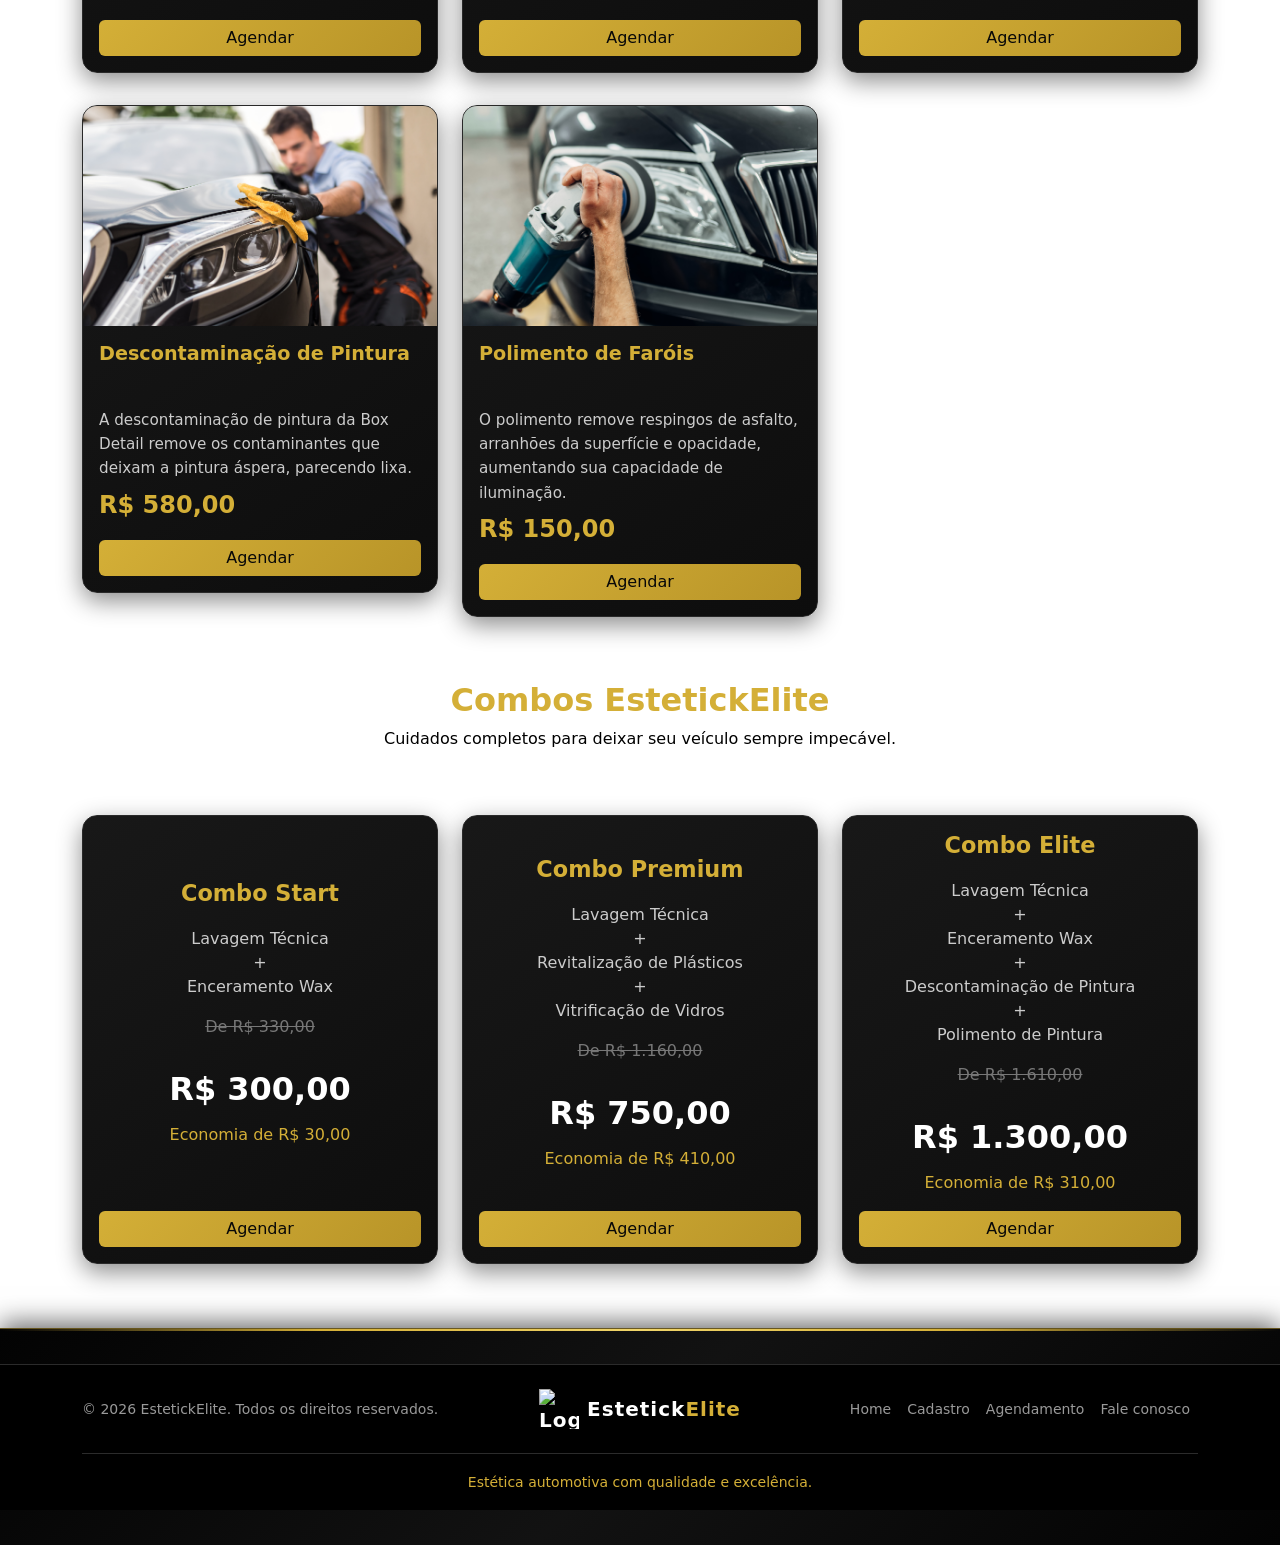
==== commit b329115a: ".." ====
--- a/index.html
+++ b/index.html
@@ -1,855 +1,471 @@
 <!DOCTYPE html>
-<html lang="pt-BR">
+<html lang="pt-br">
 
 <head>
-
     <meta charset="UTF-8">
 
+    <!-- TAG DO MEU SITE-->
     <meta name="viewport" content="width=device-width, initial-scale=1.0">
-
     <meta name="description"
-        content="EstetickElite - Estética automotiva com qualidade, cuidado e excelência.">
-
-    <meta name="keywords"
-        content="estética automotiva, lavagem, polimento, enceramento, vitrificação">
-
-    <meta name="author" content="EstetickElite">
-
-    <title>EstetickElite | Estética Automotiva</title>
-
-    <!-- Favicon -->
-    <link rel="icon"
-        href="static/favicon_io/android-chrome-512x512.png">
-
-    <!-- Bootstrap CSS -->
-    <link
-        href="https://cdn.jsdelivr.net/npm/bootstrap@5.3.8/dist/css/bootstrap.min.css"
-        rel="stylesheet"
-        integrity="sha384-sRIl4kxILFvY47J16cr9ZwB07vP4J8+LH7qKQnuqkuIAvNWLzeN8tE5YBujZqJLB"
-        crossorigin="anonymous">
-
-    <!-- CSS personalizado -->
-    <link rel="stylesheet"
-        href="static/css/style.css">
+        content="Página com conteúdos, exercícios e atividades desenvolvidas durante as aulas de Bootstrap, aprendendo a criar páginas web modernas, organizadas e responsivas.">
+    <meta name="keywords" content="sites,web desenvolvimento backend">
+    <meta name="author" content="Lucas segura, SeguraPrime, seguralucas949@gmail.com, 11 97387-4201">
+
+    <title>Estetickelite</title>
+
+    <link rel="icon" href="/favicon_io/android-chrome-192x192.png" type="image/x-icon">
+    <link rel="stylesheet" href="../static/css/style.css">
+
+    <link href="https://cdn.jsdelivr.net/npm/bootstrap@5.3.8/dist/css/bootstrap.min.css" rel="stylesheet"
+        integrity="sha384-sRIl4kxILFvY47J16cr9ZwB07vP4J8+LH7qKQnuqkuIAvNWLzeN8tE5YBujZqJLB" crossorigin="anonymous">
+
 
 </head>
 
 <body>
-
-    <!-- =====================================================
-         HEADER
-    ====================================================== -->
-
-    <header class="header-estetick">
-
-        <div class="container">
-
+    <!-- header -->
+    <header>
+        <link rel="stylesheet" href="../static/css/styleheader.css">
+        <div class="container header-estetick">
             <div class="header-container">
 
                 <!-- LOGO -->
-
-                <a href="index.html"
-                    class="logo-estetick"
-                    aria-label="Página inicial EstetickElite">
-
-                    <img
-                        src="static/favicon_io/android-chrome-512x512.png"
-                        alt="Logo da EstetickElite">
+                <a href="/templates/index.html" class="logo-estetick">
+                    <img src="/static/favicon_io/android-chrome-512x512.png" alt="Logo EstetickElite">
 
                     <span>
                         Estetick<span>Elite</span>
                     </span>
-
                 </a>
 
-
                 <!-- MENU -->
-
-                <nav aria-label="Menu principal">
-
+                <nav>
                     <ul class="nav-estetick">
 
                         <li>
-                            <a href="index.html" class="active">
+                            <a href="/templates/index.html" class="active">
                                 Home
                             </a>
                         </li>
 
                         <li>
-                            <a href="cadastro.html">
+                            <a href="/templates/cadastro.html">
                                 Cadastro
                             </a>
                         </li>
 
                         <li>
-                            <a href="agendamento.html">
+                            <a href="/templates/agendamento.html">
                                 Agendamento
                             </a>
                         </li>
 
                         <li>
-                            <a href="faleconosco.html">
+                            <a href="/templates/faleconosco.html">
                                 Fale conosco
                             </a>
                         </li>
 
                     </ul>
-
                 </nav>
 
-
-                <!-- BOTÕES DO HEADER -->
-
+                <!-- BOTÕES -->
                 <div class="botoes-header">
 
-                    <a
-                        href="cadastro.html"
-                        class="btn-cadastrar">
-
+                    <a href="/templates/cadastro.html" class="btn-cadastrar">
                         Cadastrar
-
                     </a>
 
-                    <a
-                        href="agendamento.html"
-                        class="btn-agendar">
-
+                    <a href="/templates/agendamento.html" class="btn-agendar">
                         Agendar
-
                     </a>
 
                 </div>
 
             </div>
-
-        </div>
-
+        </div>
     </header>
 
-
-    <!-- =====================================================
-         CONTEÚDO PRINCIPAL
-    ====================================================== -->
-
-    <main>
-
-        <!-- =================================================
-             APRESENTAÇÃO
-        ================================================== -->
-
-        <section class="container-img">
-
-            <h1>
-                Bem-vindo à EstetickElite!
+    <div class="container-img">
+
+        <div class="card-body">
+
+            <h1 class="card-title">
+
+
+
+                Bem Vindo à Estetickelite!!!
             </h1>
-
-            <p>
-
-                A EstetickElite é uma empresa de estética automotiva
-                criada com o objetivo de oferecer cuidados de qualidade
-                para veículos, unindo limpeza, conservação e atenção
-                aos detalhes.
-
-                <br><br>
-
-                Nosso propósito é proporcionar aos clientes uma
-                experiência diferenciada, deixando cada veículo mais
-                limpo, bem cuidado e com uma aparência renovada.
-
-                <br><br>
-
-                Trabalhamos com serviços pensados para diferentes
-                necessidades, desde uma limpeza mais simples até
-                cuidados mais completos.
-
-                <br><br>
-
-                <strong>
-                    EstetickElite — cuidado, qualidade e atenção em cada detalhe.
-                </strong>
-
+            <!-- apresentação -->
+            <p class="card-text">
+                A EstetickElite é uma empresa de estética automotiva criada com o objetivo de oferecer cuidados de
+                qualidade para veículos, unindo limpeza, conservação e atenção aos detalhes.
+
+                Nosso propósito é proporcionar aos clientes uma experiência diferenciada, deixando cada veículo mais
+                limpo, bem cuidado e com uma aparência renovada. Trabalhamos com serviços pensados para atender
+                diferentes necessidades, desde uma limpeza mais simples até cuidados mais completos.
+
+                Além da qualidade nos serviços, a EstetickElite busca oferecer praticidade e facilidade para o cliente,
+                permitindo realizar cadastros, consultar serviços, conhecer os pacotes disponíveis e fazer agendamentos
+                de forma organizada.
+
+                Acreditamos que cuidar do carro vai além da aparência: é também uma forma de preservar o veículo e
+                valorizar aquilo que o cliente conquistou.
+
+                EstetickElite — cuidado, qualidade e atenção em cada detalhe.
             </p>
 
-
-         
-        </section>
-
-
-        <!-- =================================================
-             SERVIÇOS
-        ================================================== -->
-
-        <section class="container servicos">
-
-            <div class="text-center mb-5">
-
-                <h2>
-                    Nossos Serviços
-                </h2>
-
-                <p>
-                    Cuidados especiais para manter seu veículo impecável.
-                </p>
-
-            </div>
-
-
-            <div class="row g-4">
-
-
-                <!-- SERVIÇO 1 -->
-
-                <div class="col-12 col-md-6 col-lg-3 d-flex">
-
-                    <div class="card card-servico w-100">
-
-                        <img
-                            src="static/img/1-1.webp"
-                            class="card-img-top"
-                            alt="Lavagem técnica"
-                            loading="lazy">
-
-                        <div class="card-body">
-
-                            <h5 class="card-title">
-                                Lavagem Técnica
-                            </h5>
-
-                            <p class="card-text">
-
-                                Lavagem completa do veículo,
-                                incluindo rodas e áreas de difícil
-                                acesso, com proteção para facilitar
-                                futuras lavagens.
-
-                            </p>
-
-                            <h4 class="preco">
-                                R$ 80,00
-                            </h4>
-
-                            <a
-                                href="agendamento.html"
-                                class="btn btn-primary">
-
-                                Agendar
-
-                            </a>
-
-                        </div>
-
-                    </div>
-
-                </div>
-
-
-                <!-- SERVIÇO 2 -->
-
-                <div class="col-12 col-md-6 col-lg-3 d-flex">
-
-                    <div class="card card-servico w-100">
-
-                        <img
-                            src="static/img/2.webp"
-                            class="card-img-top"
-                            alt="Enceramento Wax"
-                            loading="lazy">
-
-                        <div class="card-body">
-
-                            <h5 class="card-title">
-                                Enceramento Wax
-                            </h5>
-
-                            <p class="card-text">
-
-                                Cria uma película de proteção sobre
-                                a lataria e ajuda a proteger a pintura
-                                contra os efeitos dos raios solares.
-
-                            </p>
-
-                            <h4 class="preco">
-                                R$ 250,00
-                            </h4>
-
-                            <a
-                                href="agendamento.html"
-                                class="btn btn-primary">
-
-                                Agendar
-
-                            </a>
-
-                        </div>
-
-                    </div>
-
-                </div>
-
-
-                <!-- SERVIÇO 3 -->
-
-                <div class="col-12 col-md-6 col-lg-3 d-flex">
-
-                    <div class="card card-servico w-100">
-
-                        <img
-                            src="static/img/3-1.webp"
-                            class="card-img-top"
-                            alt="Revitalização de plásticos"
-                            loading="lazy">
-
-                        <div class="card-body">
-
-                            <h5 class="card-title">
-                                Revitalização de Plásticos
-                            </h5>
-
-                            <p class="card-text">
-
-                                Recupera a aparência dos plásticos
-                                que sofrem com exposição ao sol,
-                                chuva e desgaste natural.
-
-                            </p>
-
-                            <h4 class="preco">
-                                R$ 480,00
-                            </h4>
-
-                            <a
-                                href="agendamento.html"
-                                class="btn btn-primary">
-
-                                Agendar
-
-                            </a>
-
-                        </div>
-
-                    </div>
-
-                </div>
-
-
-                <!-- SERVIÇO 4 -->
-
-                <div class="col-12 col-md-6 col-lg-3 d-flex">
-
-                    <div class="card card-servico w-100">
-
-                        <img
-                            src="static/img/4.webp"
-                            class="card-img-top"
-                            alt="Polimento de pintura"
-                            loading="lazy">
-
-                        <div class="card-body">
-
-                            <h5 class="card-title">
-                                Polimento de Pintura
-                            </h5>
-
-                            <p class="card-text">
-
-                                Reaviva a cor e o brilho da lataria,
-                                ajudando a melhorar a aparência
-                                da pintura.
-
-                            </p>
-
-                            <h4 class="preco">
-                                R$ 700,00
-                            </h4>
-
-                            <a
-                                href="agendamento.html"
-                                class="btn btn-primary">
-
-                                Agendar
-
-                            </a>
-
-                        </div>
-
-                    </div>
-
-                </div>
-
-
-                <!-- SERVIÇO 5 -->
-
-                <div class="col-12 col-md-6 col-lg-3 d-flex">
-
-                    <div class="card card-servico w-100">
-
-                        <img
-                            src="static/img/5.webp"
-                            class="card-img-top"
-                            alt="Revitalização de plásticos internos"
-                            loading="lazy">
-
-                        <div class="card-body">
-
-                            <h5 class="card-title">
-                                Revitalização de Plásticos Internos
-                            </h5>
-
-                            <p class="card-text">
-
-                                Recupera a aparência dos plásticos
-                                internos que sofreram desgaste
-                                ao longo do tempo.
-
-                            </p>
-
-                            <h4 class="preco">
-                                R$ 380,00
-                            </h4>
-
-                            <a
-                                href="agendamento.html"
-                                class="btn btn-primary">
-
-                                Agendar
-
-                            </a>
-
-                        </div>
-
-                    </div>
-
-                </div>
-
-
-                <!-- SERVIÇO 6 -->
-
-                <div class="col-12 col-md-6 col-lg-3 d-flex">
-
-                    <div class="card card-servico w-100">
-
-                        <img
-                            src="static/img/6..png"
-                            class="card-img-top"
-                            alt="Vitrificação de vidros"
-                            loading="lazy">
-
-                        <div class="card-body">
-
-                            <h5 class="card-title">
-                                Vitrificação de Vidros
-                            </h5>
-
-                            <p class="card-text">
-
-                                Ajuda a evitar a fixação de sujeiras
-                                nos vidros e melhora a visibilidade
-                                durante a condução.
-
-                            </p>
-
-                            <h4 class="preco">
-                                R$ 600,00
-                            </h4>
-
-                            <a
-                                href="agendamento.html"
-                                class="btn btn-primary">
-
-                                Agendar
-
-                            </a>
-
-                        </div>
-
-                    </div>
-
-                </div>
-
-
-                <!-- SERVIÇO 7 -->
-
-                <div class="col-12 col-md-6 col-lg-3 d-flex">
-
-                    <div class="card card-servico w-100">
-
-                        <img
-                            src="static/img/7.webp"
-                            class="card-img-top"
-                            alt="Descontaminação de pintura"
-                            loading="lazy">
-
-                        <div class="card-body">
-
-                            <h5 class="card-title">
-                                Descontaminação de Pintura
-                            </h5>
-
-                            <p class="card-text">
-
-                                Remove contaminantes que deixam
-                                a pintura áspera e prejudicam
-                                sua aparência.
-
-                            </p>
-
-                            <h4 class="preco">
-                                R$ 580,00
-                            </h4>
-
-                            <a
-                                href="agendamento.html"
-                                class="btn btn-primary">
-
-                                Agendar
-
-                            </a>
-
-                        </div>
-
-                    </div>
-
-                </div>
-
-
-                <!-- SERVIÇO 8 -->
-
-                <div class="col-12 col-md-6 col-lg-3 d-flex">
-
-                    <div class="card card-servico w-100">
-
-                        <img
-                            src="static/img/8.webp"
-                            class="card-img-top"
-                            alt="Polimento de faróis"
-                            loading="lazy">
-
-                        <div class="card-body">
-
-                            <h5 class="card-title">
-                                Polimento de Faróis
-                            </h5>
-
-                            <p class="card-text">
-
-                                Ajuda a reduzir opacidade e marcas
-                                superficiais, melhorando a aparência
-                                dos faróis.
-
-                            </p>
-
-                            <h4 class="preco">
-                                R$ 150,00
-                            </h4>
-
-                            <a
-                                href="agendamento.html"
-                                class="btn btn-primary">
-
-                                Agendar
-
-                            </a>
-
-                        </div>
-
-                    </div>
-
-                </div>
-
-            </div>
-
-        </section>
-
-
-        <!-- =================================================
-             COMBOS
-        ================================================== -->
-
-        <section class="container combos py-5">
-
-            <div class="text-center mb-5">
-
-                <h2>
-                    Combos EstetickElite
-                </h2>
-
-                <p>
-                    Cuidados completos para deixar seu veículo sempre impecável.
-                </p>
-
-            </div>
-
-
-            <div class="row g-4">
-
-
-                <!-- COMBO START -->
-
-                <div class="col-12 col-md-4 d-flex">
-
-                    <div class="card combo-card text-center w-100">
-
-                        <div class="card-body">
-
-                            <h4>
-                                Combo Start
-                            </h4>
-
-                            <p>
-
-                                Lavagem Técnica
-
-                                <br>+<br>
-
-                                Enceramento Wax
-
-                            </p>
-
-                            <p class="preco-antigo">
-                                De R$ 330,00
-                            </p>
-
-                            <h3>
-                                R$ 300,00
-                            </h3>
-
-                            <p class="economia">
-                                Economia de R$ 30,00
-                            </p>
-
-                            <a
-                                href="agendamento.html"
-                                class="btn btn-primary">
-
-                                Agendar
-
-                            </a>
-
-                        </div>
-
-                    </div>
-
-                </div>
-
-
-                <!-- COMBO PREMIUM -->
-
-                <div class="col-12 col-md-4 d-flex">
-
-                    <div class="card combo-card combo-premium text-center w-100">
-
-                        <div class="card-body">
-
-                            <h4>
-                                Combo Premium
-                            </h4>
-
-                            <p>
-
-                                Lavagem Técnica
-
-                                <br>+<br>
-
-                                Revitalização de Plásticos
-
-                                <br>+<br>
-
-                                Vitrificação de Vidros
-
-                            </p>
-
-                            <p class="preco-antigo">
-                                De R$ 1.160,00
-                            </p>
-
-                            <h3>
-                                R$ 750,00
-                            </h3>
-
-                            <p class="economia">
-                                Economia de R$ 410,00
-                            </p>
-
-                            <a
-                                href="agendamento.html"
-                                class="btn btn-primary">
-
-                                Agendar
-
-                            </a>
-
-                        </div>
-
-                    </div>
-
-                </div>
-
-
-                <!-- COMBO ELITE -->
-
-                <div class="col-12 col-md-4 d-flex">
-
-                    <div class="card combo-card text-center w-100">
-
-                        <div class="card-body">
-
-                            <h4>
-                                Combo Elite
-                            </h4>
-
-                            <p>
-
-                                Lavagem Técnica
-
-                                <br>+<br>
-
-                                Enceramento Wax
-
-                                <br>+<br>
-
-                                Descontaminação de Pintura
-
-                                <br>+<br>
-
-                                Polimento de Pintura
-
-                            </p>
-
-                            <p class="preco-antigo">
-                                De R$ 1.610,00
-                            </p>
-
-                            <h3>
-                                R$ 1.300,00
-                            </h3>
-
-                            <p class="economia">
-                                Economia de R$ 310,00
-                            </p>
-
-                            <a
-                                href="agendamento.html"
-                                class="btn btn-primary">
-
-                                Agendar
-
-                            </a>
-
-                        </div>
-
-                    </div>
-
-                </div>
-
-            </div>
-
-        </section>
-
-    </main>
-
-
-    <!-- =====================================================
-         FOOTER
-    ====================================================== -->
-
-    <footer class="footer-estetick">
-
-        <div class="container">
-
-            <div class="footer-container">
-
-
-                <!-- COLUNA 1 -->
-
-                <div class="footer-col">
-
-                    <h3>
+        </div>
+    </div>
+    <div class="container servicos">
+        <div class="row">
+            <!-- serviços -->
+            <div class="col-12 col-md-4 my-3">
+                <div class="card">
+                    <img src="/static/img/1-1.webp" class="card-img-top" alt="Lavagem técnica">
+                    <div class="card-body">
+                        <h5 class="card-title">Lavagem técnica</h5>
+
+                        <p class="card-text">
+                            A lavagem é essencial para preservar a pintura, incluindo rodas e áreas de difícil acesso.
+                            Também aplicamos uma proteção que facilita futuras lavagens e prolonga o intervalo entre
+                            elas.
+                        </p>
+                        <h4 style="color: #d4af37; font-weight: bold;">
+                            R$ 80,00
+                        </h4>
+                        <a href="/templates/agendamento.html" class="btn btn-primary w-100">
+                            Agendar
+                        </a>
+                    </div>
+                </div>
+            </div>
+            <div class="col-12 col-md-4 my-3">
+                <div class="card">
+                    <img src="/static/img/2.webp" class="card-img-top" alt="Enceramento Wax">
+                    <div class="card-body">
+                        <h5 class="card-title">Enceramento Wax</h5>
+                        <p class="card-text">
+                            Nossa Super Cera cria uma película de proteção sobre a lataria, vedando os
+                            micro poros da pintura. Como resultado, menos danos provocados pelos raios solares.
+                        </p>
+                        <h4 style="color: #d4af37; font-weight: bold;">
+                            R$ 250,00
+                        </h4>
+                        <a href="/templates/agendamento.html" class="btn btn-primary w-100">
+                            Agendar
+                        </a>
+                    </div>
+                </div>
+            </div>
+            <div class="col-12 col-md-4 my-3">
+                <div class="card">
+                    <img src="/static/img/3-1.webp" class="card-img-top" alt="Revitalização de plásticos">
+                    <div class="card-body">
+                        <h5 class="card-title">Revitalização de plásticos</h5>
+                        <p class="card-text">
+                            A revitalização de plásticos Box Detail traz vida e um visual mais atraente
+                            às peças que vão se desbotando ao longo do tempo, que ficam expostas ao sol e à chuva.
+                        </p>
+                        <h4 style="color: #d4af37; font-weight: bold;">
+                            R$ 480,00
+                        </h4>
+                        <a href="/templates/agendamento.html" class="btn btn-primary w-100">
+                            Agendar
+                        </a>
+                    </div>
+                </div>
+            </div>
+            <div class="col-12 col-md-4 my-3">
+                <div class="card">
+                    <img src="/static/img/4.webp" class="card-img-top" alt="Polimento de Pintura">
+                    <div class="card-body">
+                        <h5 class="card-title">Polimento de Pintura</h5>
+                        <p class="card-text">
+                            Carros com pinturas manchadas merecem o polimento de pintura. O processo
+                            também reaviva a cor e o brilho da lataria, além de eliminar riscos.
+                        </p>
+                        <h4 style="color: #d4af37; font-weight: bold;">
+                            R$ 700,00
+                        </h4>
+                        <a href="/templates/agendamento.html" class="btn btn-primary w-100">
+                            Agendar
+                        </a>
+                    </div>
+                </div>
+            </div>
+            <div class="col-12 col-md-4 my-3">
+                <div class="card">
+                    <img src="/static/img/5.webp" class="card-img-top" alt="Revitalização de Plásticos Internos">
+                    <div class="card-body">
+                        <h5 class="card-title">Revitalização de Plásticos Internos</h5>
+                        <p class="card-text">
+                            A revitalização de plásticos Box Detail traz vida e um visual mais atraente
+                            às peças que vão se desbotando ao longo do tempo.
+                        </p>
+                        <h4 style="color: #d4af37; font-weight: bold;">
+                            R$ 380,00
+                        </h4>
+                        <a href="/templates/agendamento.html" class="btn btn-primary w-100">
+                            Agendar
+                        </a>
+                    </div>
+                </div>
+            </div>
+            <div class="col-12 col-md-4 my-3">
+                <div class="card">
+                    <img src="/static/img/6..png" class="card-img-top" alt="Vitrificação de Vidros">
+                    <div class="card-body">
+                        <h5 class="card-title">Vitrificação de Vidros</h5>
+
+                        <p class="card-text">
+                            A limpeza e manutenção da Box Detail nos vidros evita a fixação de sujeiras
+                            pesadas e melhora a visibilidade. Diminui a necessidade de limpezas frequentes.
+                        </p>
+                        <h4 style="color: #d4af37; font-weight: bold;">
+                            R$ 600,00
+                        </h4>
+                        <a href="/templates/agendamento.html" class="btn btn-primary w-100">
+                            Agendar
+                        </a>
+                    </div>
+                </div>
+            </div>
+            <div class="col-12 col-md-4 my-3">
+                <div class="card">
+                    <img src="/static/img/7.webp" class="card-img-top" alt="Descontaminação de Pintura">
+                    <div class="card-body">
+                        <h5 class="card-title">Descontaminação de Pintura</h5>
+                        <p class="card-text">
+                            A descontaminação de pintura da Box Detail remove os contaminantes que
+                            deixam a pintura áspera, parecendo lixa.
+                        </p>
+                        <h4 style="color: #d4af37; font-weight: bold;">
+                            R$ 580,00
+                        </h4>
+                        <a href="/templates/agendamento.html" class="btn btn-primary w-100">
+                            Agendar
+                        </a>
+                    </div>
+                </div>
+            </div>
+            <div class="col-12 col-md-4 my-3">
+                <div class="card">
+                    <img src="/static/img/8.webp" class="card-img-top" alt="Polimento de Faróis">
+                    <div class="card-body">
+                        <h5 class="card-title">Polimento de Faróis</h5>
+                        <p class="card-text">
+                            O polimento remove respingos de asfalto, arranhões da superfície e
+                            opacidade, aumentando sua capacidade de iluminação.
+                        </p>
+                        <h4 style="color: #d4af37; font-weight: bold;">
+                            R$ 150,00
+                        </h4>
+                        <a href="/templates/agendamento.html" class="btn btn-primary w-100">
+                            Agendar
+                        </a>
+                    </div>
+                </div>
+            </div>
+        </div>
+    </div>
+    <div class="container py-5">
+        <div class="text-center mb-5">
+            <h2 style="color: #d4af37; font-weight: bold;">
+                Combos EstetickElite
+            </h2>
+            <p style="color: #000000;">
+                Cuidados completos para deixar seu veículo sempre impecável.
+            </p>
+        </div>
+        <!-- combos -->
+        <div class="row">
+            <!-- COMBO START -->
+            <div class="col-12 col-md-4 my-3">
+                <div class="card h-100 text-center" style="background-color: #111111; border: 1px solid #292929;">
+                    <div class="card-body d-flex flex-column">
+                        <h4 style="color: #d4af37; font-weight: bold;">
+                            Combo Start
+                        </h4>
+                        <p style="color: #cccccc;">
+                            Lavagem Técnica
+                            <br>
+                            +
+                            <br>
+                            Enceramento Wax
+                        </p>
+                        <p style="color: #777777; text-decoration: line-through;">
+                            De R$ 330,00
+                        </p>
+                        <h3 style="color: white; font-weight: bold;">
+                            R$ 300,00
+                        </h3>
+                        <p style="color: #d4af37;">
+                            Economia de R$ 30,00
+                        </p>
+                        <a href="/templates/agendamento.html" class="btn btn-primary w-100 mt-auto">
+                            Agendar
+                        </a>
+                    </div>
+                </div>
+            </div>
+            <!-- COMBO PREMIUM -->
+            <div class="col-12 col-md-4 my-3">
+                <div class="card h-100 text-center" style="background-color: #111111; border: 2px solid #d4af37;">
+                    <div class="card-body d-flex flex-column">
+                        <h4 style="color: #d4af37; font-weight: bold;">
+                            Combo Premium
+                        </h4>
+
+                        <p style="color: #cccccc;">
+                            Lavagem Técnica
+                            <br>
+                            +
+                            <br>
+                            Revitalização de Plásticos
+                            <br>
+                            +
+                            <br>
+                            Vitrificação de Vidros
+                        </p>
+
+                        <p style="color: #777777; text-decoration: line-through;">
+                            De R$ 1.160,00
+                        </p>
+
+                        <h3 style="color: white; font-weight: bold;">
+                            R$ 750,00
+                        </h3>
+
+                        <p style="color: #d4af37;">
+                            Economia de R$ 410,00
+                        </p>
+
+                        <a href="/templates/agendamento.html" class="btn btn-primary w-100 mt-auto">
+                            Agendar
+                        </a>
+
+                    </div>
+                </div>
+            </div>
+            <!-- COMBO ELITE -->
+            <div class="col-12 col-md-4 my-3">
+                <div class="card h-100 text-center" style="background-color: #111111; border: 1px solid #292929;">
+
+                    <div class="card-body d-flex flex-column">
+
+                        <h4 style="color: #d4af37; font-weight: bold;">
+                            Combo Elite
+                        </h4>
+
+                        <p style="color: #cccccc;">
+                            Lavagem Técnica
+                            <br>
+                            +
+                            <br>
+                            Enceramento Wax
+                            <br>
+                            +
+                            <br>
+                            Descontaminação de Pintura
+                            <br>
+                            +
+                            <br>
+                            Polimento de Pintura
+                        </p>
+
+                        <p style="color: #777777; text-decoration: line-through;">
+                            De R$ 1.610,00
+                        </p>
+
+                        <h3 style="color: white; font-weight: bold;">
+                            R$ 1.300,00
+                        </h3>
+
+                        <p style="color: #d4af37;">
+                            Economia de R$ 310,00
+                        </p>
+
+                        <a href="/paginas/agendamento.html" class="btn btn-primary w-100 mt-auto">
+                            Agendar
+                        </a>
+
+                    </div>
+                </div>
+            </div>
+
+        </div>
+    </div>
+    <!-- footer -->
+    <footer>
+
+        <link rel="stylesheet" href="../static/css/stylefooter.css">
+        <div class="footer-estetick">
+            <div class="container footer-container">
+
+                <div class="d-flex flex-wrap justify-content-between align-items-center py-4">
+
+                    <!-- COPYRIGHT -->
+                    <p class="col-md-4 mb-0 copyright">
+                        © 2026 EstetickElite. Todos os direitos reservados.
+                    </p>
+
+                    <!-- LOGO -->
+                    <a href="/static/favicon.io/android-chrome-512x512.png"
+                        class="col-md-4 d-flex align-items-center justify-content-center mb-3 mb-md-0 logo-footer">
+
+                        <img src="/static/favicon_io/android-chrome-512x512.png" alt="Logo EstetickElite" width="40"
+                            height="40" class="me-2">
+
                         Estetick<span>Elite</span>
-                    </h3>
-
-                    <p>
-                        Estética automotiva com qualidade,
-                        cuidado e excelência.
-                    </p>
-
-                </div>
-
-
-                <!-- COLUNA 2 -->
-
-                <div class="footer-col">
-
-                    <h4>
-                        Navegação
-                    </h4>
-
-                    <a href="index.html">
-                        Home
                     </a>
 
-                    <a href="cadastro.html">
-                        Cadastro
-                    </a>
-
-                    <a href="agendamento.html">
-                        Agendamento
-                    </a>
-
-                    <a href="faleconosco.html">
-                        Fale conosco
-                    </a>
-
-                </div>
-
-
-                <!-- COLUNA 3 -->
-
-                <div class="footer-col">
-
-                    <h4>
-                        EstetickElite
-                    </h4>
-
-                    <p>
-                        Cuidado, qualidade e atenção
-                        em cada detalhe.
-                    </p>
-
-                </div>
-
-            </div>
-
-
-            <!-- COPYRIGHT -->
-
-            <div class="footer-bottom">
-
-                © 2026 EstetickElite.
-                Todos os direitos reservados.
-
-            </div>
-
-        </div>
-
+                    <!-- MENU -->
+                    <ul class="nav col-md-4 justify-content-end">
+
+                        <li class="nav-item">
+                            <a href="/index.html" class="nav-link px-2">
+                                Home
+                            </a>
+                        </li>
+
+                        <li class="nav-item">
+                            <a href="/templates/cadastro.html" class="nav-link px-2">
+                                Cadastro
+                            </a>
+                        </li>
+
+                        <li class="nav-item">
+                            <a href="/templates/agendamento.html" class="nav-link px-2">
+                                Agendamento
+                            </a>
+                        </li>
+
+                        <li class="nav-item">
+                            <a href="../static/css/faleconosco.css" class="nav-link px-2">
+                                Fale conosco
+                            </a>
+                        </li>
+
+                    </ul>
+
+                </div>
+
+                <!-- FRASE DA EMPRESA -->
+                <div class="text-center py-3 linha-dourada">
+                    <small style="color: #d4af37;">
+                        Estética automotiva com qualidade e excelência.
+                    </small>
+                </div>
+
+            </div>
+        </div>
     </footer>
-
-
-    <!-- =====================================================
-         BOOTSTRAP JS
-    ====================================================== -->
-
-    <script
-        src="https://cdn.jsdelivr.net/npm/bootstrap@5.3.8/dist/js/bootstrap.bundle.min.js"
-        integrity="sha384-FKyoEForCGlyvwx9Hj09JcYn3nv7wiPVlz7YYwJrV4cXK/BmnVDxM+D2scQbITxI"
-        crossorigin="anonymous">
-    </script>
-
-
-    <!-- JavaScript personalizado -->
-
-    <script src="static/js/script.js"></script>
+    <script src="https://cdn.jsdelivr.net/npm/bootstrap@5.3.8/dist/js/bootstrap.bundle.min.js"
+        integrity="sha384-FKyoEForCGlyvwx9Hj09JcYn3nv7wiPVlz7YYwJrWVcXK/BmnVDxM+D2scQbITxI" crossorigin="anonymous">
+        </script>
+    <script src="/js/script.js"></script>
 
 </body>
 
-</html>
+</html>
--- a/static/css/styleheader.css
+++ b/static/css/styleheader.css
@@ -0,0 +1,508 @@
+/* =====================================================
+   HEADER ESTETICKELITE
+   PRETO + DOURADO
+===================================================== */
+
+.header-estetick {
+    width: 100%;
+
+    background:
+        linear-gradient(
+            135deg,
+            #030303,
+            #111111,
+            #050505
+        );
+
+    border-bottom:
+        1px solid
+        rgba(212, 175, 55, 0.35);
+
+    box-shadow:
+        0 5px 25px
+        rgba(0, 0, 0, 0.7);
+
+    position: relative;
+
+    z-index: 1000;
+}
+
+
+/* =====================================================
+   LINHA DOURADA DO HEADER
+===================================================== */
+
+.header-estetick::after {
+    content: "";
+
+    display: block;
+
+    width: 100%;
+
+    height: 2px;
+
+    background:
+        linear-gradient(
+            90deg,
+            transparent,
+            var(--dourado),
+            var(--dourado-claro),
+            var(--dourado),
+            transparent
+        );
+}
+
+
+/* =====================================================
+   CONTAINER
+===================================================== */
+
+.header-estetick .header-container {
+
+    min-height: 85px;
+
+    display: flex;
+
+    align-items: center;
+
+    justify-content: space-between;
+
+    gap: 30px;
+
+    padding: 0 20px;
+}
+
+
+/* =====================================================
+   LOGO
+===================================================== */
+
+.header-estetick .logo-estetick {
+
+    display: flex;
+
+    align-items: center;
+
+    gap: 12px;
+
+    text-decoration: none;
+
+    transition:
+        transform 0.3s ease;
+}
+
+
+.header-estetick .logo-estetick:hover {
+
+    transform: translateY(-2px);
+}
+
+
+/* =====================================================
+   IMAGEM DA LOGO
+===================================================== */
+
+.header-estetick .logo-estetick img {
+
+    width: 52px;
+
+    height: 52px;
+
+    object-fit: contain;
+
+    filter:
+        drop-shadow(
+            0 0 8px
+            rgba(212, 175, 55, 0.25)
+        );
+
+    transition:
+        transform 0.3s ease,
+        filter 0.3s ease;
+}
+
+
+.header-estetick .logo-estetick:hover img {
+
+    transform: scale(1.05);
+
+    filter:
+        drop-shadow(
+            0 0 12px
+            rgba(212, 175, 55, 0.45)
+        );
+}
+
+
+/* =====================================================
+   NOME DA EMPRESA
+===================================================== */
+
+.header-estetick .logo-estetick span {
+
+    color: var(--branco);
+
+    font-size: 22px;
+
+    font-weight: bold;
+
+    letter-spacing: 1.5px;
+
+    transition:
+        color 0.3s ease;
+}
+
+
+/* DOURADO DO LOGO */
+
+.header-estetick .logo-estetick span span {
+
+    color: var(--dourado);
+}
+
+
+/* =====================================================
+   MENU
+===================================================== */
+
+.header-estetick .nav-estetick {
+
+    display: flex;
+
+    align-items: center;
+
+    justify-content: center;
+
+    gap: 3px;
+
+    margin: 0;
+
+    padding: 0;
+
+    list-style: none;
+}
+
+
+/* =====================================================
+   LINKS
+===================================================== */
+
+.header-estetick .nav-estetick a {
+
+    position: relative;
+
+    display: block;
+
+    padding: 10px 15px;
+
+    color: #cccccc;
+
+    text-decoration: none;
+
+    font-size: 15px;
+
+    font-weight: 500;
+
+    border-radius: 6px;
+
+    transition:
+        color 0.3s ease,
+        background 0.3s ease;
+}
+
+
+/* HOVER */
+
+.header-estetick .nav-estetick a:hover {
+
+    color: var(--dourado);
+
+    background:
+        rgba(212, 175, 55, 0.05);
+}
+
+
+/* LINK ATIVO */
+
+.header-estetick .nav-estetick a.active {
+
+    color: var(--dourado);
+
+    font-weight: 600;
+}
+
+
+/* =====================================================
+   LINHA DOS LINKS
+===================================================== */
+
+.header-estetick .nav-estetick a::after {
+
+    content: "";
+
+    position: absolute;
+
+    left: 15px;
+
+    right: 15px;
+
+    bottom: 3px;
+
+    height: 2px;
+
+    border-radius: 10px;
+
+    background:
+        linear-gradient(
+            90deg,
+            var(--dourado),
+            var(--dourado-claro)
+        );
+
+    transform:
+        scaleX(0);
+
+    transform-origin: center;
+
+    transition:
+        transform 0.3s ease;
+}
+
+
+.header-estetick .nav-estetick a:hover::after,
+.header-estetick .nav-estetick a.active::after {
+
+    transform:
+        scaleX(1);
+}
+
+
+/* =====================================================
+   BOTÕES DO HEADER
+===================================================== */
+
+.header-estetick .botoes-header {
+
+    display: flex;
+
+    align-items: center;
+
+    gap: 10px;
+}
+
+
+/* =====================================================
+   ESTILO GERAL DOS BOTÕES
+===================================================== */
+
+.header-estetick .botoes-header a {
+
+    padding:
+        10px 18px;
+
+    border-radius: 7px;
+
+    text-decoration: none;
+
+    font-size: 14px;
+
+    font-weight: bold;
+
+    transition:
+        all 0.3s ease;
+}
+
+
+/* =====================================================
+   BOTÃO CADASTRAR
+===================================================== */
+
+.header-estetick .btn-cadastrar {
+
+    color: var(--dourado);
+
+    background:
+        transparent;
+
+    border:
+        1px solid
+        var(--dourado);
+}
+
+
+.header-estetick .btn-cadastrar:hover {
+
+    background:
+        var(--dourado);
+
+    color:
+        #080808;
+
+    transform:
+        translateY(-2px);
+
+    box-shadow:
+        0 6px 18px
+        rgba(212, 175, 55, 0.2);
+}
+
+
+/* =====================================================
+   BOTÃO AGENDAR
+===================================================== */
+
+.header-estetick .btn-agendar {
+
+    background:
+        linear-gradient(
+            135deg,
+            var(--dourado),
+            #b89428
+        );
+
+    color:
+        #080808;
+
+    border:
+        1px solid
+        var(--dourado);
+
+    box-shadow:
+        0 4px 12px
+        rgba(212, 175, 55, 0.12);
+}
+
+
+.header-estetick .btn-agendar:hover {
+
+    background:
+        linear-gradient(
+            135deg,
+            var(--dourado-claro),
+            var(--dourado)
+        );
+
+    color:
+        #000000;
+
+    border-color:
+        var(--dourado-claro);
+
+    transform:
+        translateY(-2px);
+
+    box-shadow:
+        0 8px 22px
+        rgba(212, 175, 55, 0.25);
+}
+
+
+/* =====================================================
+   RESPONSIVIDADE
+===================================================== */
+
+@media (max-width: 1000px) {
+
+    .header-estetick .header-container {
+
+        flex-wrap: wrap;
+
+        justify-content: center;
+
+        padding:
+            20px;
+    }
+
+
+    .header-estetick .logo-estetick {
+
+        width: 100%;
+
+        justify-content: center;
+    }
+
+
+    .header-estetick .nav-estetick {
+
+        flex-wrap: wrap;
+
+        justify-content: center;
+    }
+
+
+    .header-estetick .botoes-header {
+
+        justify-content: center;
+    }
+}
+
+
+/* =====================================================
+   CELULAR
+===================================================== */
+
+@media (max-width: 600px) {
+
+    .header-estetick .header-container {
+
+        gap: 18px;
+
+        padding:
+            20px 10px;
+    }
+
+
+    .header-estetick .logo-estetick img {
+
+        width: 45px;
+
+        height: 45px;
+    }
+
+
+    .header-estetick .logo-estetick span {
+
+        font-size: 19px;
+
+        letter-spacing: 1px;
+    }
+
+
+    .header-estetick .nav-estetick {
+
+        width: 100%;
+
+        gap: 2px;
+    }
+
+
+    .header-estetick .nav-estetick a {
+
+        padding:
+            8px 10px;
+
+        font-size: 14px;
+    }
+
+
+    .header-estetick .botoes-header {
+
+        width: 100%;
+
+        justify-content: center;
+    }
+
+
+    .header-estetick .botoes-header a {
+
+        flex: 1;
+
+        max-width: 160px;
+
+        text-align: center;
+
+        padding:
+            10px 12px;
+    }
+
+}
--- a/static/css/stylefooter.css
+++ b/static/css/stylefooter.css
@@ -0,0 +1,51 @@
+.footer-estetick {
+            background-color: #000000;
+            border-top: 1px solid #2b2b2b;
+            color: #ffffff;
+        }
+
+        .footer-estetick .footer-container {
+            min-height: 120px;
+        }
+
+        .footer-estetick .logo-footer {
+            text-decoration: none;
+            color: #ffffff;
+            font-size: 20px;
+            font-weight: bold;
+            letter-spacing: 1px;
+        }
+
+        .footer-estetick .logo-footer span {
+            color: #d4af37;
+        }
+
+        .footer-estetick .copyright {
+            color: #999999;
+            font-size: 14px;
+        }
+
+        .footer-estetick .nav-link {
+            color: #999999 !important;
+            transition: 0.3s;
+            font-size: 14px;
+        }
+
+        .footer-estetick .nav-link:hover {
+            color: #d4af37 !important;
+        }
+
+        .footer-estetick .linha-dourada {
+            border-top: 1px solid #2b2b2b;
+        }
+
+        @media (max-width: 768px) {
+            .footer-estetick .footer-container {
+                text-align: center;
+            }
+
+            .footer-estetick .nav {
+                justify-content: center !important;
+                margin-top: 15px;
+            }
+        }
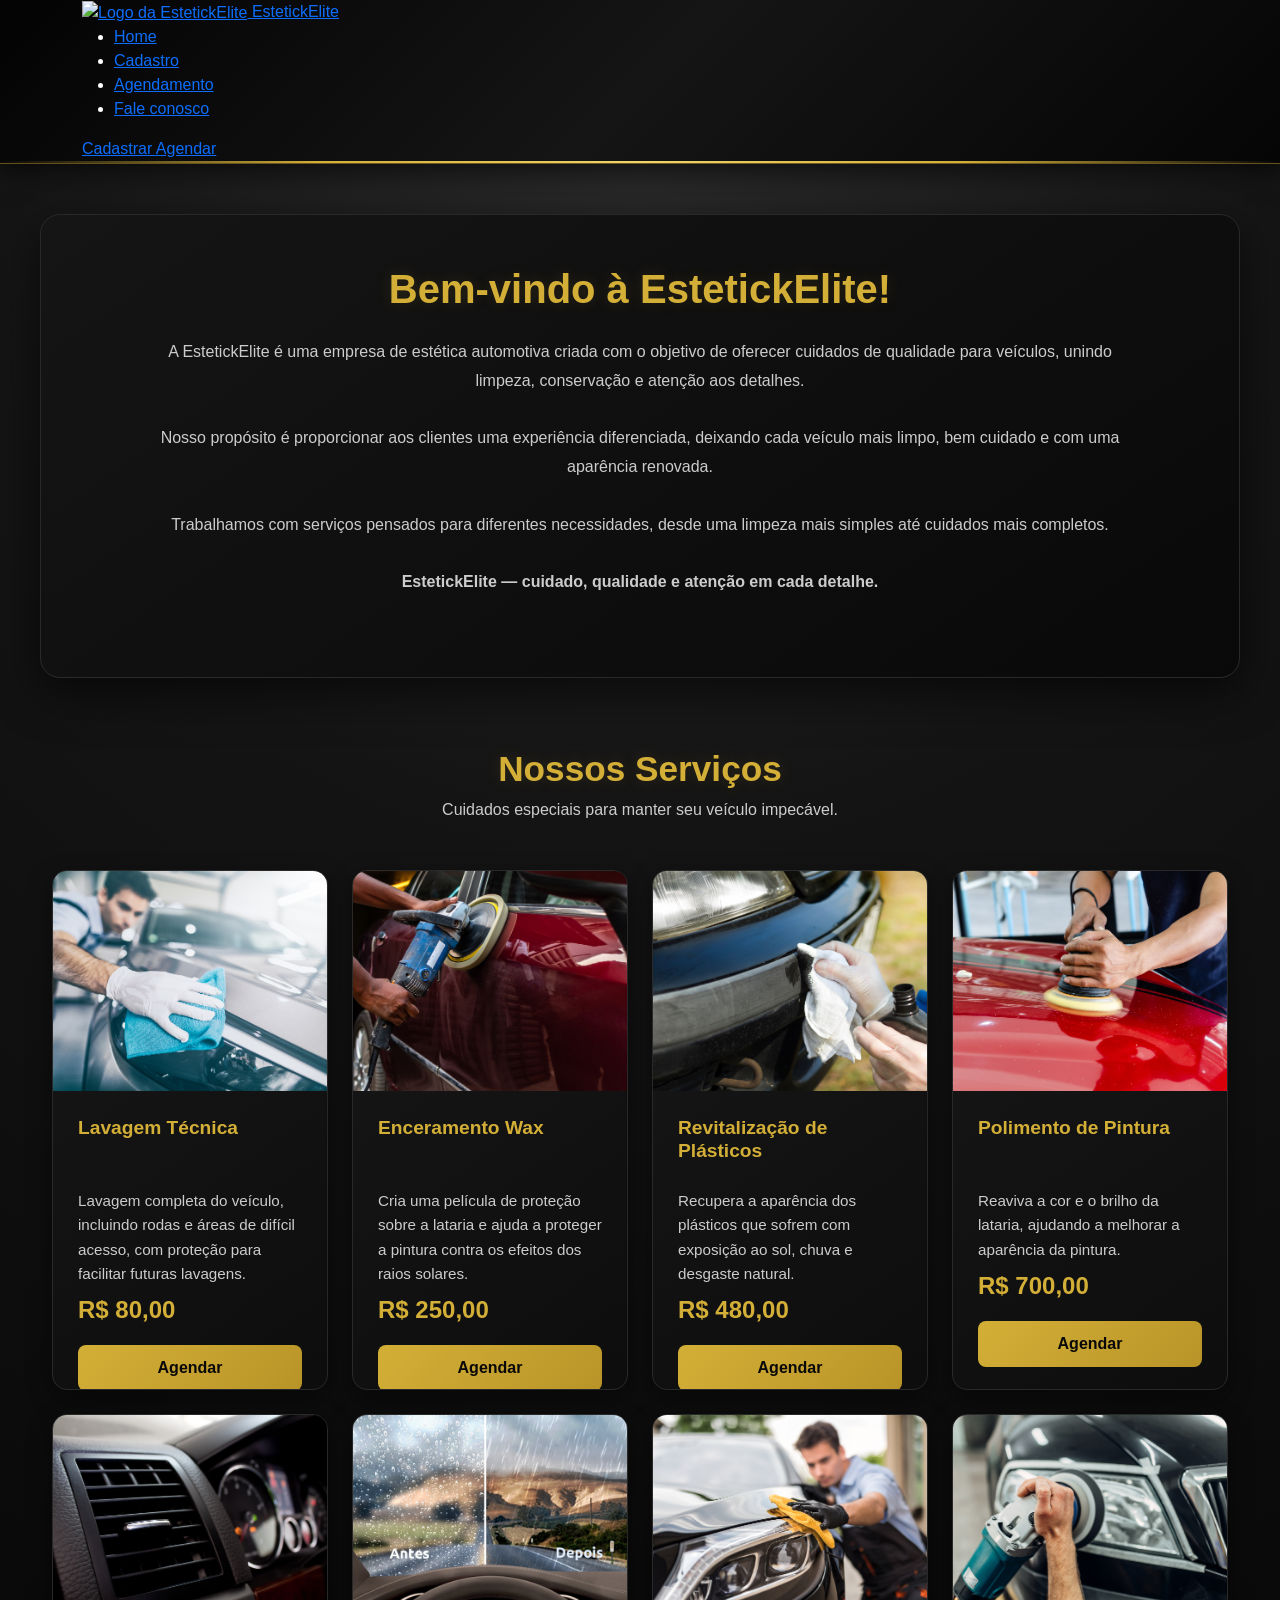
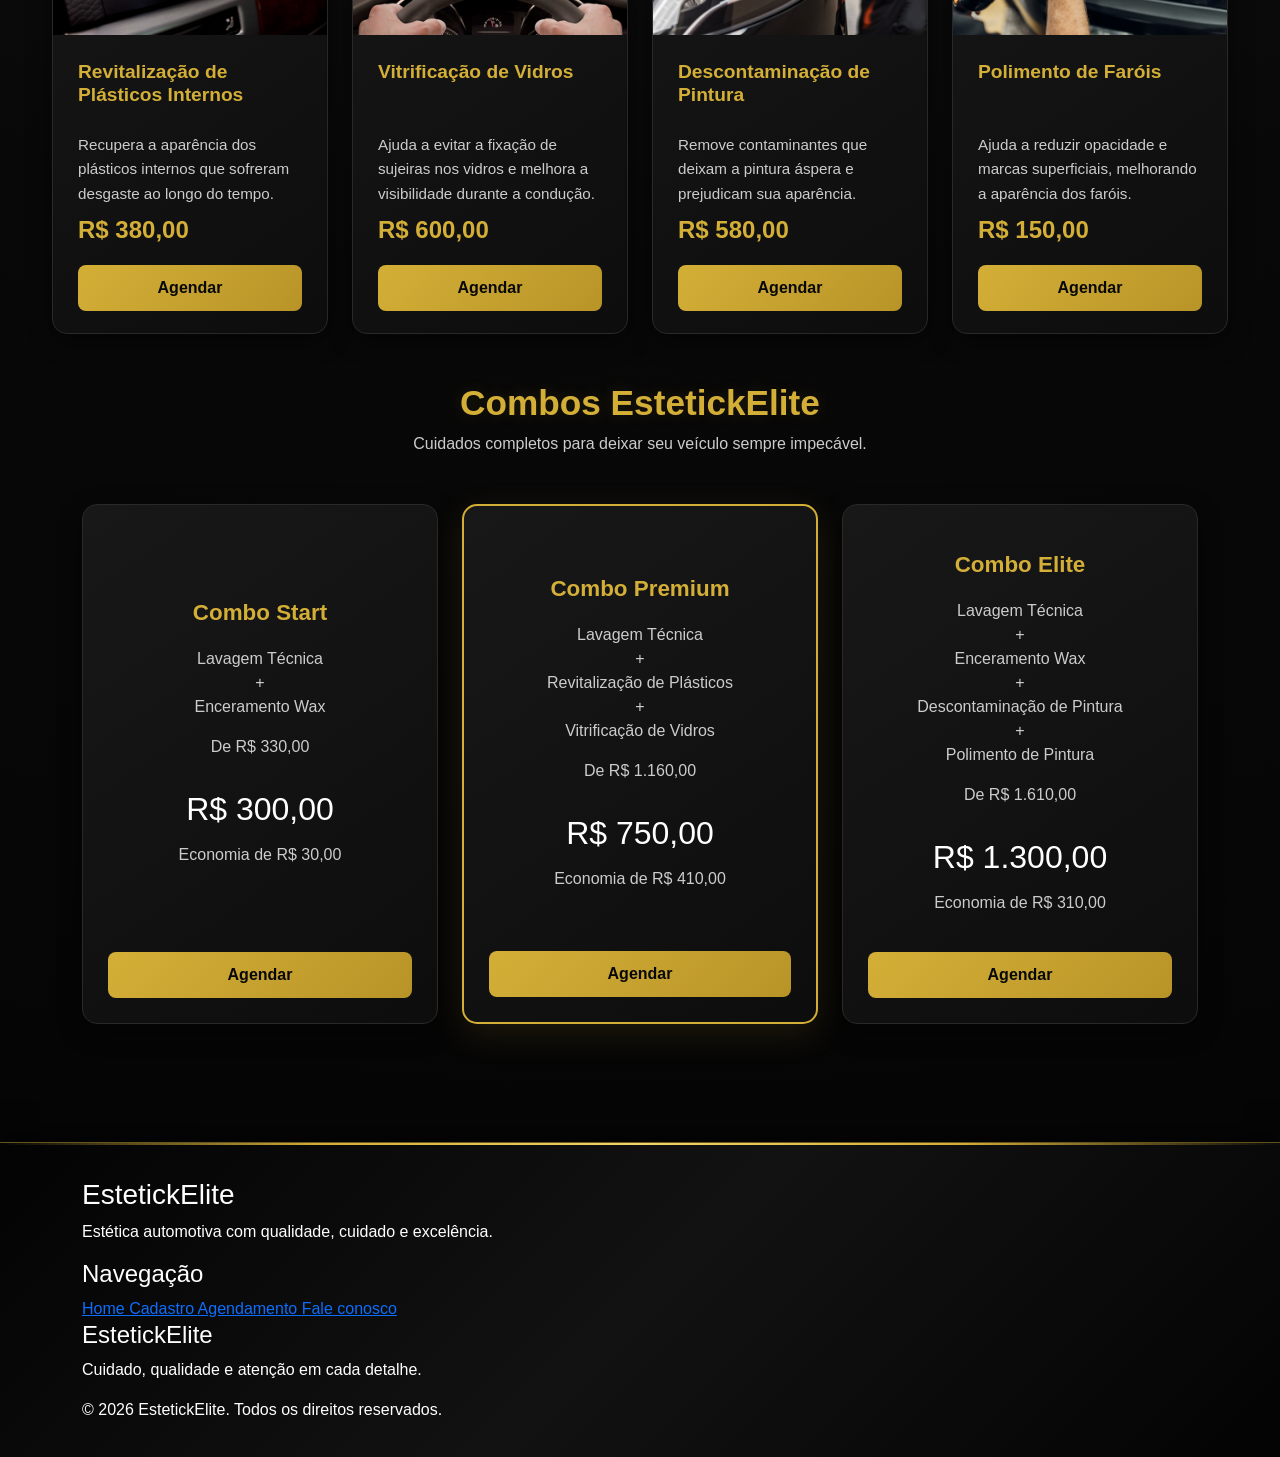
==== commit 1fa6b14f: "Merge branch 'main' of https://github.com/Antonellawy/ESTETICKELITE" ====
--- a/index.html
+++ b/index.html
@@ -1,471 +1,859 @@
 <!DOCTYPE html>
-<html lang="pt-br">
+<html lang="pt-BR">
 
 <head>
+
     <meta charset="UTF-8">
 
-    <!-- TAG DO MEU SITE-->
     <meta name="viewport" content="width=device-width, initial-scale=1.0">
+
     <meta name="description"
-        content="Página com conteúdos, exercícios e atividades desenvolvidas durante as aulas de Bootstrap, aprendendo a criar páginas web modernas, organizadas e responsivas.">
-    <meta name="keywords" content="sites,web desenvolvimento backend">
-    <meta name="author" content="Lucas segura, SeguraPrime, seguralucas949@gmail.com, 11 97387-4201">
-
-    <title>Estetickelite</title>
-
-    <link rel="icon" href="/favicon_io/android-chrome-192x192.png" type="image/x-icon">
-    <link rel="stylesheet" href="../static/css/style.css">
-
-    <link href="https://cdn.jsdelivr.net/npm/bootstrap@5.3.8/dist/css/bootstrap.min.css" rel="stylesheet"
-        integrity="sha384-sRIl4kxILFvY47J16cr9ZwB07vP4J8+LH7qKQnuqkuIAvNWLzeN8tE5YBujZqJLB" crossorigin="anonymous">
-
+        content="EstetickElite - Estética automotiva com qualidade, cuidado e excelência.">
+
+    <meta name="keywords"
+        content="estética automotiva, lavagem, polimento, enceramento, vitrificação">
+
+    <meta name="author" content="EstetickElite">
+
+    <title>EstetickElite | Estética Automotiva</title>
+
+    <!-- Favicon -->
+    <link rel="icon"
+        href="static/favicon_io/android-chrome-512x512.png">
+
+    <!-- Bootstrap CSS -->
+    <link
+        href="https://cdn.jsdelivr.net/npm/bootstrap@5.3.8/dist/css/bootstrap.min.css"
+        rel="stylesheet"
+        integrity="sha384-sRIl4kxILFvY47J16cr9ZwB07vP4J8+LH7qKQnuqkuIAvNWLzeN8tE5YBujZqJLB"
+        crossorigin="anonymous">
+
+    <!-- CSS personalizado -->
+    <link rel="stylesheet"
+        href="static/css/style.css">
 
 </head>
 
 <body>
-    <!-- header -->
-    <header>
-        <link rel="stylesheet" href="../static/css/styleheader.css">
-        <div class="container header-estetick">
+
+
+    <!-- =====================================================
+         HEADER
+    ====================================================== -->
+
+    <header class="header-estetick">
+
+        <div class="container">
+
             <div class="header-container">
 
                 <!-- LOGO -->
-                <a href="/templates/index.html" class="logo-estetick">
-                    <img src="/static/favicon_io/android-chrome-512x512.png" alt="Logo EstetickElite">
+
+                <a href="index.html"
+                    class="logo-estetick"
+                    aria-label="Página inicial EstetickElite">
+
+                    <img
+                        src="static/favicon_io/android-chrome-512x512.png"
+                        alt="Logo da EstetickElite">
 
                     <span>
                         Estetick<span>Elite</span>
                     </span>
+
+
                 </a>
 
+
                 <!-- MENU -->
-                <nav>
+
+                <nav aria-label="Menu principal">
+
                     <ul class="nav-estetick">
 
                         <li>
-                            <a href="/templates/index.html" class="active">
+                            <a href="index.html" class="active">
                                 Home
                             </a>
                         </li>
 
                         <li>
-                            <a href="/templates/cadastro.html">
+                            <a href="cadastro.html">
                                 Cadastro
                             </a>
                         </li>
 
                         <li>
-                            <a href="/templates/agendamento.html">
+                            <a href="agendamento.html">
                                 Agendamento
                             </a>
                         </li>
 
                         <li>
-                            <a href="/templates/faleconosco.html">
+                            <a href="faleconosco.html">
                                 Fale conosco
                             </a>
                         </li>
 
                     </ul>
+
+
                 </nav>
 
-                <!-- BOTÕES -->
+
+                <!-- BOTÕES DO HEADER -->
+
                 <div class="botoes-header">
 
-                    <a href="/templates/cadastro.html" class="btn-cadastrar">
+                    <a
+                        href="cadastro.html"
+                        class="btn-cadastrar">
+
                         Cadastrar
+
                     </a>
 
-                    <a href="/templates/agendamento.html" class="btn-agendar">
+                    <a
+                        href="agendamento.html"
+                        class="btn-agendar">
+
                         Agendar
+
+
                     </a>
 
                 </div>
 
             </div>
+
         </div>
+
     </header>
 
-    <div class="container-img">
-
-        <div class="card-body">
-
-            <h1 class="card-title">
-
-
-
-                Bem Vindo à Estetickelite!!!
+
+    <!-- =====================================================
+         CONTEÚDO PRINCIPAL
+    ====================================================== -->
+
+    <main>
+
+        <!-- =================================================
+             APRESENTAÇÃO
+        ================================================== -->
+
+        <section class="container-img">
+
+            <h1>
+                Bem-vindo à EstetickElite!
             </h1>
-            <!-- apresentação -->
-            <p class="card-text">
-                A EstetickElite é uma empresa de estética automotiva criada com o objetivo de oferecer cuidados de
-                qualidade para veículos, unindo limpeza, conservação e atenção aos detalhes.
-
-                Nosso propósito é proporcionar aos clientes uma experiência diferenciada, deixando cada veículo mais
-                limpo, bem cuidado e com uma aparência renovada. Trabalhamos com serviços pensados para atender
-                diferentes necessidades, desde uma limpeza mais simples até cuidados mais completos.
-
-                Além da qualidade nos serviços, a EstetickElite busca oferecer praticidade e facilidade para o cliente,
-                permitindo realizar cadastros, consultar serviços, conhecer os pacotes disponíveis e fazer agendamentos
-                de forma organizada.
-
-                Acreditamos que cuidar do carro vai além da aparência: é também uma forma de preservar o veículo e
-                valorizar aquilo que o cliente conquistou.
-
-                EstetickElite — cuidado, qualidade e atenção em cada detalhe.
+
+            <p>
+
+                A EstetickElite é uma empresa de estética automotiva
+                criada com o objetivo de oferecer cuidados de qualidade
+                para veículos, unindo limpeza, conservação e atenção
+                aos detalhes.
+
+                <br><br>
+
+                Nosso propósito é proporcionar aos clientes uma
+                experiência diferenciada, deixando cada veículo mais
+                limpo, bem cuidado e com uma aparência renovada.
+
+                <br><br>
+
+                Trabalhamos com serviços pensados para diferentes
+                necessidades, desde uma limpeza mais simples até
+                cuidados mais completos.
+
+                <br><br>
+
+                <strong>
+                    EstetickElite — cuidado, qualidade e atenção em cada detalhe.
+                </strong>
+
             </p>
 
+
+         
+        </section>
+
+
+        <!-- =================================================
+             SERVIÇOS
+        ================================================== -->
+
+        <section class="container servicos">
+
+            <div class="text-center mb-5">
+
+                <h2>
+                    Nossos Serviços
+                </h2>
+
+                <p>
+                    Cuidados especiais para manter seu veículo impecável.
+                </p>
+
+            </div>
+
+
+            <div class="row g-4">
+
+
+                <!-- SERVIÇO 1 -->
+
+                <div class="col-12 col-md-6 col-lg-3 d-flex">
+
+                    <div class="card card-servico w-100">
+
+                        <img
+                            src="static/img/1-1.webp"
+                            class="card-img-top"
+                            alt="Lavagem técnica"
+                            loading="lazy">
+
+                        <div class="card-body">
+
+                            <h5 class="card-title">
+                                Lavagem Técnica
+                            </h5>
+
+                            <p class="card-text">
+
+                                Lavagem completa do veículo,
+                                incluindo rodas e áreas de difícil
+                                acesso, com proteção para facilitar
+                                futuras lavagens.
+
+                            </p>
+
+                            <h4 class="preco">
+                                R$ 80,00
+                            </h4>
+
+                            <a
+                                href="agendamento.html"
+                                class="btn btn-primary">
+
+                                Agendar
+
+                            </a>
+
+                        </div>
+
+                    </div>
+
+                </div>
+
+
+                <!-- SERVIÇO 2 -->
+
+                <div class="col-12 col-md-6 col-lg-3 d-flex">
+
+                    <div class="card card-servico w-100">
+
+                        <img
+                            src="static/img/2.webp"
+                            class="card-img-top"
+                            alt="Enceramento Wax"
+                            loading="lazy">
+
+                        <div class="card-body">
+
+                            <h5 class="card-title">
+                                Enceramento Wax
+                            </h5>
+
+                            <p class="card-text">
+
+                                Cria uma película de proteção sobre
+                                a lataria e ajuda a proteger a pintura
+                                contra os efeitos dos raios solares.
+
+                            </p>
+
+                            <h4 class="preco">
+                                R$ 250,00
+                            </h4>
+
+                            <a
+                                href="agendamento.html"
+                                class="btn btn-primary">
+
+                                Agendar
+
+                            </a>
+
+                        </div>
+
+                    </div>
+
+                </div>
+
+
+                <!-- SERVIÇO 3 -->
+
+                <div class="col-12 col-md-6 col-lg-3 d-flex">
+
+                    <div class="card card-servico w-100">
+
+                        <img
+                            src="static/img/3-1.webp"
+                            class="card-img-top"
+                            alt="Revitalização de plásticos"
+                            loading="lazy">
+
+                        <div class="card-body">
+
+                            <h5 class="card-title">
+                                Revitalização de Plásticos
+                            </h5>
+
+                            <p class="card-text">
+
+                                Recupera a aparência dos plásticos
+                                que sofrem com exposição ao sol,
+                                chuva e desgaste natural.
+
+                            </p>
+
+                            <h4 class="preco">
+                                R$ 480,00
+                            </h4>
+
+                            <a
+                                href="agendamento.html"
+                                class="btn btn-primary">
+
+                                Agendar
+
+                            </a>
+
+                        </div>
+
+                    </div>
+
+                </div>
+
+
+                <!-- SERVIÇO 4 -->
+
+                <div class="col-12 col-md-6 col-lg-3 d-flex">
+
+                    <div class="card card-servico w-100">
+
+                        <img
+                            src="static/img/4.webp"
+                            class="card-img-top"
+                            alt="Polimento de pintura"
+                            loading="lazy">
+
+                        <div class="card-body">
+
+                            <h5 class="card-title">
+                                Polimento de Pintura
+                            </h5>
+
+                            <p class="card-text">
+
+                                Reaviva a cor e o brilho da lataria,
+                                ajudando a melhorar a aparência
+                                da pintura.
+
+                            </p>
+
+                            <h4 class="preco">
+                                R$ 700,00
+                            </h4>
+
+                            <a
+                                href="agendamento.html"
+                                class="btn btn-primary">
+
+                                Agendar
+
+                            </a>
+
+                        </div>
+
+                    </div>
+
+                </div>
+
+
+                <!-- SERVIÇO 5 -->
+
+                <div class="col-12 col-md-6 col-lg-3 d-flex">
+
+                    <div class="card card-servico w-100">
+
+                        <img
+                            src="static/img/5.webp"
+                            class="card-img-top"
+                            alt="Revitalização de plásticos internos"
+                            loading="lazy">
+
+                        <div class="card-body">
+
+                            <h5 class="card-title">
+                                Revitalização de Plásticos Internos
+                            </h5>
+
+                            <p class="card-text">
+
+                                Recupera a aparência dos plásticos
+                                internos que sofreram desgaste
+                                ao longo do tempo.
+
+                            </p>
+
+                            <h4 class="preco">
+                                R$ 380,00
+                            </h4>
+
+                            <a
+                                href="agendamento.html"
+                                class="btn btn-primary">
+
+                                Agendar
+
+                            </a>
+
+                        </div>
+
+                    </div>
+
+                </div>
+
+
+                <!-- SERVIÇO 6 -->
+
+                <div class="col-12 col-md-6 col-lg-3 d-flex">
+
+                    <div class="card card-servico w-100">
+
+                        <img
+                            src="static/img/6..png"
+                            class="card-img-top"
+                            alt="Vitrificação de vidros"
+                            loading="lazy">
+
+                        <div class="card-body">
+
+                            <h5 class="card-title">
+                                Vitrificação de Vidros
+                            </h5>
+
+                            <p class="card-text">
+
+                                Ajuda a evitar a fixação de sujeiras
+                                nos vidros e melhora a visibilidade
+                                durante a condução.
+
+                            </p>
+
+                            <h4 class="preco">
+                                R$ 600,00
+                            </h4>
+
+                            <a
+                                href="agendamento.html"
+                                class="btn btn-primary">
+
+                                Agendar
+
+                            </a>
+
+                        </div>
+
+                    </div>
+
+                </div>
+
+
+                <!-- SERVIÇO 7 -->
+
+                <div class="col-12 col-md-6 col-lg-3 d-flex">
+
+                    <div class="card card-servico w-100">
+
+                        <img
+                            src="static/img/7.webp"
+                            class="card-img-top"
+                            alt="Descontaminação de pintura"
+                            loading="lazy">
+
+                        <div class="card-body">
+
+                            <h5 class="card-title">
+                                Descontaminação de Pintura
+                            </h5>
+
+                            <p class="card-text">
+
+                                Remove contaminantes que deixam
+                                a pintura áspera e prejudicam
+                                sua aparência.
+
+                            </p>
+
+                            <h4 class="preco">
+                                R$ 580,00
+                            </h4>
+
+                            <a
+                                href="agendamento.html"
+                                class="btn btn-primary">
+
+                                Agendar
+
+                            </a>
+
+                        </div>
+
+                    </div>
+
+                </div>
+
+
+                <!-- SERVIÇO 8 -->
+
+                <div class="col-12 col-md-6 col-lg-3 d-flex">
+
+                    <div class="card card-servico w-100">
+
+                        <img
+                            src="static/img/8.webp"
+                            class="card-img-top"
+                            alt="Polimento de faróis"
+                            loading="lazy">
+
+                        <div class="card-body">
+
+                            <h5 class="card-title">
+                                Polimento de Faróis
+                            </h5>
+
+                            <p class="card-text">
+
+                                Ajuda a reduzir opacidade e marcas
+                                superficiais, melhorando a aparência
+                                dos faróis.
+
+                            </p>
+
+                            <h4 class="preco">
+                                R$ 150,00
+                            </h4>
+
+                            <a
+                                href="agendamento.html"
+                                class="btn btn-primary">
+
+                                Agendar
+
+                            </a>
+
+                        </div>
+
+                    </div>
+
+                </div>
+
+            </div>
+
+        </section>
+
+
+        <!-- =================================================
+             COMBOS
+        ================================================== -->
+
+        <section class="container combos py-5">
+
+            <div class="text-center mb-5">
+
+                <h2>
+                    Combos EstetickElite
+                </h2>
+
+                <p>
+                    Cuidados completos para deixar seu veículo sempre impecável.
+                </p>
+
+            </div>
+
+
+            <div class="row g-4">
+
+
+                <!-- COMBO START -->
+
+                <div class="col-12 col-md-4 d-flex">
+
+                    <div class="card combo-card text-center w-100">
+
+                        <div class="card-body">
+
+                            <h4>
+                                Combo Start
+                            </h4>
+
+                            <p>
+
+                                Lavagem Técnica
+
+                                <br>+<br>
+
+                                Enceramento Wax
+
+                            </p>
+
+                            <p class="preco-antigo">
+                                De R$ 330,00
+                            </p>
+
+                            <h3>
+                                R$ 300,00
+                            </h3>
+
+                            <p class="economia">
+                                Economia de R$ 30,00
+                            </p>
+
+                            <a
+                                href="agendamento.html"
+                                class="btn btn-primary">
+
+                                Agendar
+
+                            </a>
+
+                        </div>
+
+                    </div>
+
+                </div>
+
+
+                <!-- COMBO PREMIUM -->
+
+                <div class="col-12 col-md-4 d-flex">
+
+                    <div class="card combo-card combo-premium text-center w-100">
+
+                        <div class="card-body">
+
+                            <h4>
+                                Combo Premium
+                            </h4>
+
+                            <p>
+
+                                Lavagem Técnica
+
+                                <br>+<br>
+
+                                Revitalização de Plásticos
+
+                                <br>+<br>
+
+                                Vitrificação de Vidros
+
+                            </p>
+
+                            <p class="preco-antigo">
+                                De R$ 1.160,00
+                            </p>
+
+                            <h3>
+                                R$ 750,00
+                            </h3>
+
+                            <p class="economia">
+                                Economia de R$ 410,00
+                            </p>
+
+                            <a
+                                href="agendamento.html"
+                                class="btn btn-primary">
+
+                                Agendar
+
+                            </a>
+
+                        </div>
+
+                    </div>
+
+                </div>
+
+
+                <!-- COMBO ELITE -->
+
+                <div class="col-12 col-md-4 d-flex">
+
+                    <div class="card combo-card text-center w-100">
+
+                        <div class="card-body">
+
+                            <h4>
+                                Combo Elite
+                            </h4>
+
+                            <p>
+
+                                Lavagem Técnica
+
+                                <br>+<br>
+
+                                Enceramento Wax
+
+                                <br>+<br>
+
+                                Descontaminação de Pintura
+
+                                <br>+<br>
+
+                                Polimento de Pintura
+
+                            </p>
+
+                            <p class="preco-antigo">
+                                De R$ 1.610,00
+                            </p>
+
+                            <h3>
+                                R$ 1.300,00
+                            </h3>
+
+                            <p class="economia">
+                                Economia de R$ 310,00
+                            </p>
+
+                            <a
+                                href="agendamento.html"
+                                class="btn btn-primary">
+
+                                Agendar
+
+                            </a>
+
+                        </div>
+
+                    </div>
+
+                </div>
+
+            </div>
+
+        </section>
+
+    </main>
+
+
+    <!-- =====================================================
+         FOOTER
+    ====================================================== -->
+
+    <footer class="footer-estetick">
+
+        <div class="container">
+
+            <div class="footer-container">
+
+
+                <!-- COLUNA 1 -->
+
+                <div class="footer-col">
+
+                    <h3>
+                        Estetick<span>Elite</span>
+                    </h3>
+
+                    <p>
+                        Estética automotiva com qualidade,
+                        cuidado e excelência.
+                    </p>
+
+                </div>
+
+
+                <!-- COLUNA 2 -->
+
+                <div class="footer-col">
+
+                    <h4>
+                        Navegação
+                    </h4>
+
+                    <a href="index.html">
+                        Home
+                    </a>
+
+                    <a href="cadastro.html">
+                        Cadastro
+                    </a>
+
+                    <a href="agendamento.html">
+                        Agendamento
+                    </a>
+
+                    <a href="faleconosco.html">
+                        Fale conosco
+                    </a>
+
+                </div>
+
+
+                <!-- COLUNA 3 -->
+
+                <div class="footer-col">
+
+                    <h4>
+                        EstetickElite
+                    </h4>
+
+                    <p>
+                        Cuidado, qualidade e atenção
+                        em cada detalhe.
+                    </p>
+
+                </div>
+
+            </div>
+
+
+            <!-- COPYRIGHT -->
+
+            <div class="footer-bottom">
+
+                © 2026 EstetickElite.
+                Todos os direitos reservados.
+
+            </div>
+
         </div>
-    </div>
-    <div class="container servicos">
-        <div class="row">
-            <!-- serviços -->
-            <div class="col-12 col-md-4 my-3">
-                <div class="card">
-                    <img src="/static/img/1-1.webp" class="card-img-top" alt="Lavagem técnica">
-                    <div class="card-body">
-                        <h5 class="card-title">Lavagem técnica</h5>
-
-                        <p class="card-text">
-                            A lavagem é essencial para preservar a pintura, incluindo rodas e áreas de difícil acesso.
-                            Também aplicamos uma proteção que facilita futuras lavagens e prolonga o intervalo entre
-                            elas.
-                        </p>
-                        <h4 style="color: #d4af37; font-weight: bold;">
-                            R$ 80,00
-                        </h4>
-                        <a href="/templates/agendamento.html" class="btn btn-primary w-100">
-                            Agendar
-                        </a>
-                    </div>
-                </div>
-            </div>
-            <div class="col-12 col-md-4 my-3">
-                <div class="card">
-                    <img src="/static/img/2.webp" class="card-img-top" alt="Enceramento Wax">
-                    <div class="card-body">
-                        <h5 class="card-title">Enceramento Wax</h5>
-                        <p class="card-text">
-                            Nossa Super Cera cria uma película de proteção sobre a lataria, vedando os
-                            micro poros da pintura. Como resultado, menos danos provocados pelos raios solares.
-                        </p>
-                        <h4 style="color: #d4af37; font-weight: bold;">
-                            R$ 250,00
-                        </h4>
-                        <a href="/templates/agendamento.html" class="btn btn-primary w-100">
-                            Agendar
-                        </a>
-                    </div>
-                </div>
-            </div>
-            <div class="col-12 col-md-4 my-3">
-                <div class="card">
-                    <img src="/static/img/3-1.webp" class="card-img-top" alt="Revitalização de plásticos">
-                    <div class="card-body">
-                        <h5 class="card-title">Revitalização de plásticos</h5>
-                        <p class="card-text">
-                            A revitalização de plásticos Box Detail traz vida e um visual mais atraente
-                            às peças que vão se desbotando ao longo do tempo, que ficam expostas ao sol e à chuva.
-                        </p>
-                        <h4 style="color: #d4af37; font-weight: bold;">
-                            R$ 480,00
-                        </h4>
-                        <a href="/templates/agendamento.html" class="btn btn-primary w-100">
-                            Agendar
-                        </a>
-                    </div>
-                </div>
-            </div>
-            <div class="col-12 col-md-4 my-3">
-                <div class="card">
-                    <img src="/static/img/4.webp" class="card-img-top" alt="Polimento de Pintura">
-                    <div class="card-body">
-                        <h5 class="card-title">Polimento de Pintura</h5>
-                        <p class="card-text">
-                            Carros com pinturas manchadas merecem o polimento de pintura. O processo
-                            também reaviva a cor e o brilho da lataria, além de eliminar riscos.
-                        </p>
-                        <h4 style="color: #d4af37; font-weight: bold;">
-                            R$ 700,00
-                        </h4>
-                        <a href="/templates/agendamento.html" class="btn btn-primary w-100">
-                            Agendar
-                        </a>
-                    </div>
-                </div>
-            </div>
-            <div class="col-12 col-md-4 my-3">
-                <div class="card">
-                    <img src="/static/img/5.webp" class="card-img-top" alt="Revitalização de Plásticos Internos">
-                    <div class="card-body">
-                        <h5 class="card-title">Revitalização de Plásticos Internos</h5>
-                        <p class="card-text">
-                            A revitalização de plásticos Box Detail traz vida e um visual mais atraente
-                            às peças que vão se desbotando ao longo do tempo.
-                        </p>
-                        <h4 style="color: #d4af37; font-weight: bold;">
-                            R$ 380,00
-                        </h4>
-                        <a href="/templates/agendamento.html" class="btn btn-primary w-100">
-                            Agendar
-                        </a>
-                    </div>
-                </div>
-            </div>
-            <div class="col-12 col-md-4 my-3">
-                <div class="card">
-                    <img src="/static/img/6..png" class="card-img-top" alt="Vitrificação de Vidros">
-                    <div class="card-body">
-                        <h5 class="card-title">Vitrificação de Vidros</h5>
-
-                        <p class="card-text">
-                            A limpeza e manutenção da Box Detail nos vidros evita a fixação de sujeiras
-                            pesadas e melhora a visibilidade. Diminui a necessidade de limpezas frequentes.
-                        </p>
-                        <h4 style="color: #d4af37; font-weight: bold;">
-                            R$ 600,00
-                        </h4>
-                        <a href="/templates/agendamento.html" class="btn btn-primary w-100">
-                            Agendar
-                        </a>
-                    </div>
-                </div>
-            </div>
-            <div class="col-12 col-md-4 my-3">
-                <div class="card">
-                    <img src="/static/img/7.webp" class="card-img-top" alt="Descontaminação de Pintura">
-                    <div class="card-body">
-                        <h5 class="card-title">Descontaminação de Pintura</h5>
-                        <p class="card-text">
-                            A descontaminação de pintura da Box Detail remove os contaminantes que
-                            deixam a pintura áspera, parecendo lixa.
-                        </p>
-                        <h4 style="color: #d4af37; font-weight: bold;">
-                            R$ 580,00
-                        </h4>
-                        <a href="/templates/agendamento.html" class="btn btn-primary w-100">
-                            Agendar
-                        </a>
-                    </div>
-                </div>
-            </div>
-            <div class="col-12 col-md-4 my-3">
-                <div class="card">
-                    <img src="/static/img/8.webp" class="card-img-top" alt="Polimento de Faróis">
-                    <div class="card-body">
-                        <h5 class="card-title">Polimento de Faróis</h5>
-                        <p class="card-text">
-                            O polimento remove respingos de asfalto, arranhões da superfície e
-                            opacidade, aumentando sua capacidade de iluminação.
-                        </p>
-                        <h4 style="color: #d4af37; font-weight: bold;">
-                            R$ 150,00
-                        </h4>
-                        <a href="/templates/agendamento.html" class="btn btn-primary w-100">
-                            Agendar
-                        </a>
-                    </div>
-                </div>
-            </div>
-        </div>
-    </div>
-    <div class="container py-5">
-        <div class="text-center mb-5">
-            <h2 style="color: #d4af37; font-weight: bold;">
-                Combos EstetickElite
-            </h2>
-            <p style="color: #000000;">
-                Cuidados completos para deixar seu veículo sempre impecável.
-            </p>
-        </div>
-        <!-- combos -->
-        <div class="row">
-            <!-- COMBO START -->
-            <div class="col-12 col-md-4 my-3">
-                <div class="card h-100 text-center" style="background-color: #111111; border: 1px solid #292929;">
-                    <div class="card-body d-flex flex-column">
-                        <h4 style="color: #d4af37; font-weight: bold;">
-                            Combo Start
-                        </h4>
-                        <p style="color: #cccccc;">
-                            Lavagem Técnica
-                            <br>
-                            +
-                            <br>
-                            Enceramento Wax
-                        </p>
-                        <p style="color: #777777; text-decoration: line-through;">
-                            De R$ 330,00
-                        </p>
-                        <h3 style="color: white; font-weight: bold;">
-                            R$ 300,00
-                        </h3>
-                        <p style="color: #d4af37;">
-                            Economia de R$ 30,00
-                        </p>
-                        <a href="/templates/agendamento.html" class="btn btn-primary w-100 mt-auto">
-                            Agendar
-                        </a>
-                    </div>
-                </div>
-            </div>
-            <!-- COMBO PREMIUM -->
-            <div class="col-12 col-md-4 my-3">
-                <div class="card h-100 text-center" style="background-color: #111111; border: 2px solid #d4af37;">
-                    <div class="card-body d-flex flex-column">
-                        <h4 style="color: #d4af37; font-weight: bold;">
-                            Combo Premium
-                        </h4>
-
-                        <p style="color: #cccccc;">
-                            Lavagem Técnica
-                            <br>
-                            +
-                            <br>
-                            Revitalização de Plásticos
-                            <br>
-                            +
-                            <br>
-                            Vitrificação de Vidros
-                        </p>
-
-                        <p style="color: #777777; text-decoration: line-through;">
-                            De R$ 1.160,00
-                        </p>
-
-                        <h3 style="color: white; font-weight: bold;">
-                            R$ 750,00
-                        </h3>
-
-                        <p style="color: #d4af37;">
-                            Economia de R$ 410,00
-                        </p>
-
-                        <a href="/templates/agendamento.html" class="btn btn-primary w-100 mt-auto">
-                            Agendar
-                        </a>
-
-                    </div>
-                </div>
-            </div>
-            <!-- COMBO ELITE -->
-            <div class="col-12 col-md-4 my-3">
-                <div class="card h-100 text-center" style="background-color: #111111; border: 1px solid #292929;">
-
-                    <div class="card-body d-flex flex-column">
-
-                        <h4 style="color: #d4af37; font-weight: bold;">
-                            Combo Elite
-                        </h4>
-
-                        <p style="color: #cccccc;">
-                            Lavagem Técnica
-                            <br>
-                            +
-                            <br>
-                            Enceramento Wax
-                            <br>
-                            +
-                            <br>
-                            Descontaminação de Pintura
-                            <br>
-                            +
-                            <br>
-                            Polimento de Pintura
-                        </p>
-
-                        <p style="color: #777777; text-decoration: line-through;">
-                            De R$ 1.610,00
-                        </p>
-
-                        <h3 style="color: white; font-weight: bold;">
-                            R$ 1.300,00
-                        </h3>
-
-                        <p style="color: #d4af37;">
-                            Economia de R$ 310,00
-                        </p>
-
-                        <a href="/paginas/agendamento.html" class="btn btn-primary w-100 mt-auto">
-                            Agendar
-                        </a>
-
-                    </div>
-                </div>
-            </div>
-
-        </div>
-    </div>
-    <!-- footer -->
-    <footer>
-
-        <link rel="stylesheet" href="../static/css/stylefooter.css">
-        <div class="footer-estetick">
-            <div class="container footer-container">
-
-                <div class="d-flex flex-wrap justify-content-between align-items-center py-4">
-
-                    <!-- COPYRIGHT -->
-                    <p class="col-md-4 mb-0 copyright">
-                        © 2026 EstetickElite. Todos os direitos reservados.
-                    </p>
-
-                    <!-- LOGO -->
-                    <a href="/static/favicon.io/android-chrome-512x512.png"
-                        class="col-md-4 d-flex align-items-center justify-content-center mb-3 mb-md-0 logo-footer">
-
-                        <img src="/static/favicon_io/android-chrome-512x512.png" alt="Logo EstetickElite" width="40"
-                            height="40" class="me-2">
-
-                        Estetick<span>Elite</span>
-                    </a>
-
-                    <!-- MENU -->
-                    <ul class="nav col-md-4 justify-content-end">
-
-                        <li class="nav-item">
-                            <a href="/index.html" class="nav-link px-2">
-                                Home
-                            </a>
-                        </li>
-
-                        <li class="nav-item">
-                            <a href="/templates/cadastro.html" class="nav-link px-2">
-                                Cadastro
-                            </a>
-                        </li>
-
-                        <li class="nav-item">
-                            <a href="/templates/agendamento.html" class="nav-link px-2">
-                                Agendamento
-                            </a>
-                        </li>
-
-                        <li class="nav-item">
-                            <a href="../static/css/faleconosco.css" class="nav-link px-2">
-                                Fale conosco
-                            </a>
-                        </li>
-
-                    </ul>
-
-                </div>
-
-                <!-- FRASE DA EMPRESA -->
-                <div class="text-center py-3 linha-dourada">
-                    <small style="color: #d4af37;">
-                        Estética automotiva com qualidade e excelência.
-                    </small>
-                </div>
-
-            </div>
-        </div>
+
     </footer>
-    <script src="https://cdn.jsdelivr.net/npm/bootstrap@5.3.8/dist/js/bootstrap.bundle.min.js"
-        integrity="sha384-FKyoEForCGlyvwx9Hj09JcYn3nv7wiPVlz7YYwJrWVcXK/BmnVDxM+D2scQbITxI" crossorigin="anonymous">
-        </script>
-    <script src="/js/script.js"></script>
+
+
+    <!-- =====================================================
+         BOOTSTRAP JS
+    ====================================================== -->
+
+    <script
+        src="https://cdn.jsdelivr.net/npm/bootstrap@5.3.8/dist/js/bootstrap.bundle.min.js"
+        integrity="sha384-FKyoEForCGlyvwx9Hj09JcYn3nv7wiPVlz7YYwJrV4cXK/BmnVDxM+D2scQbITxI"
+        crossorigin="anonymous">
+    </script>
+
+
+    <!-- JavaScript personalizado -->
+
+    <script src="static/js/script.js"></script>
 
 </body>
 
-</html>+</html>
